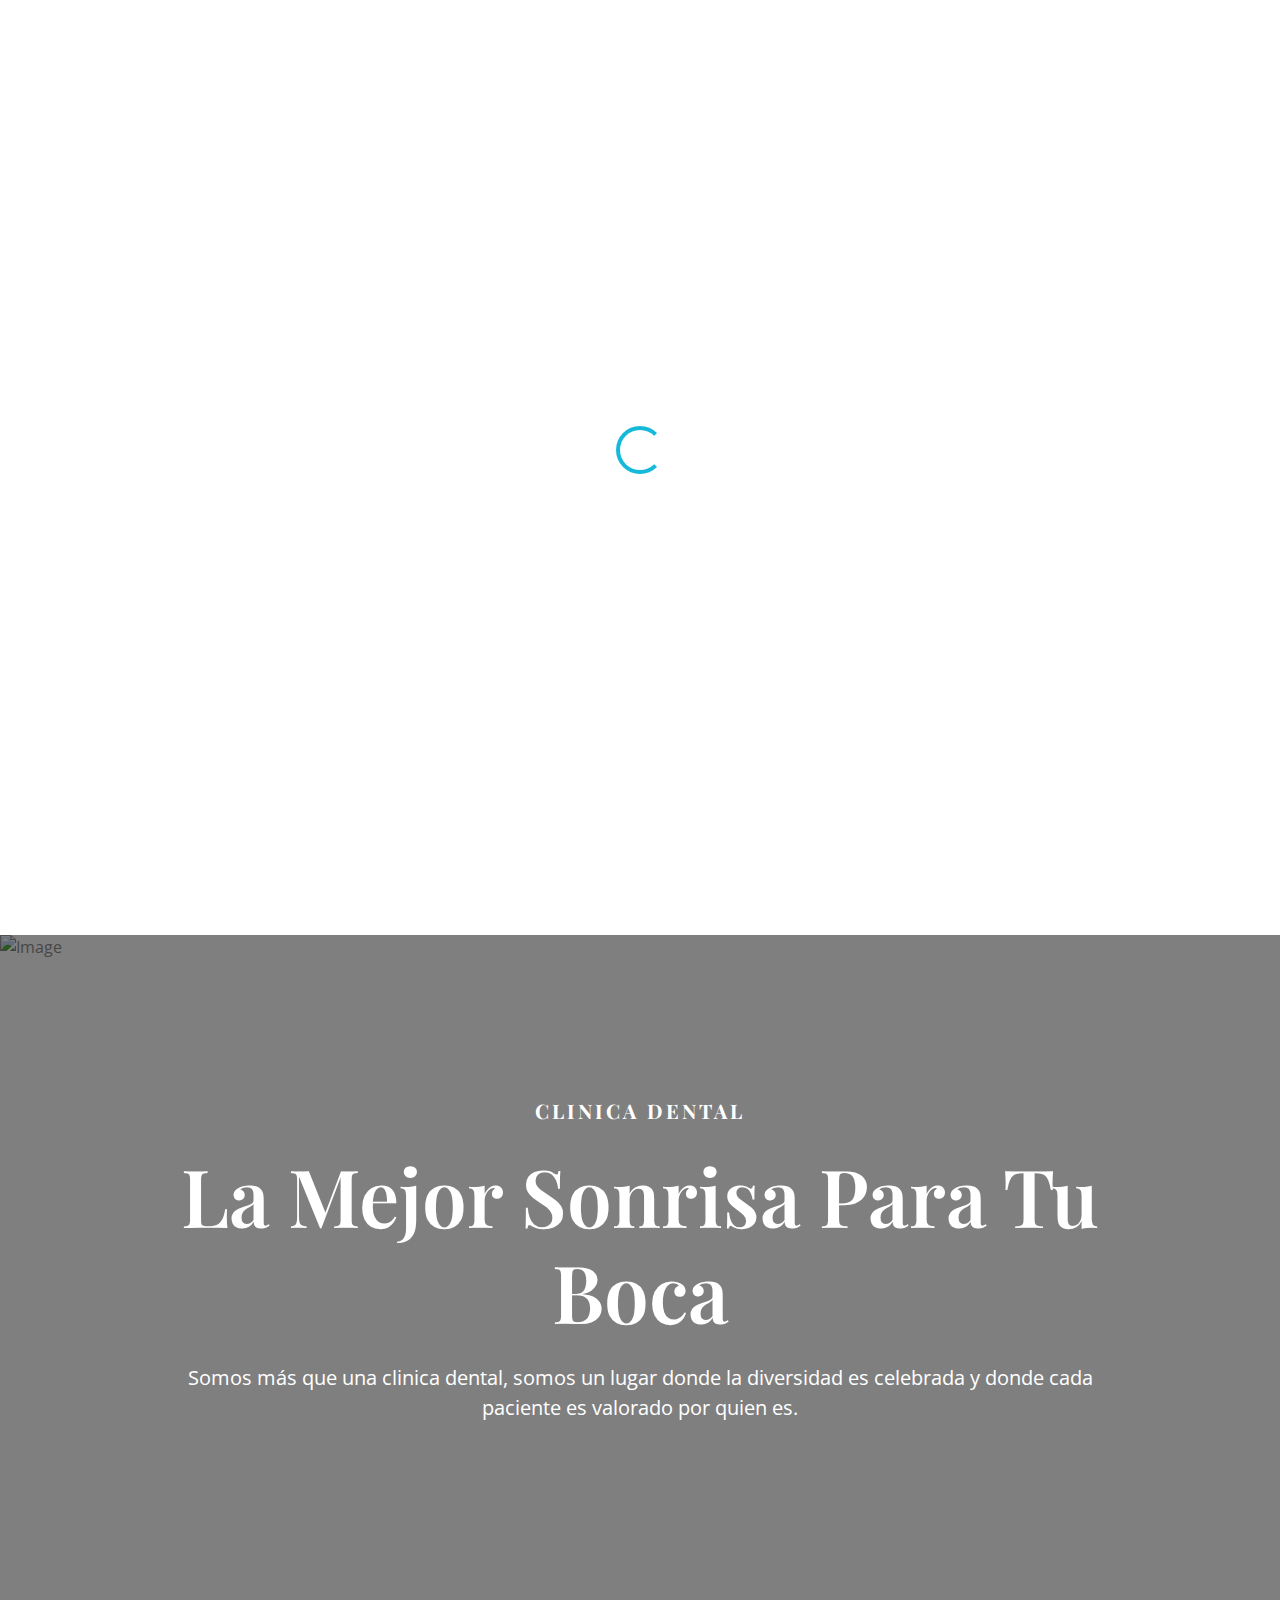
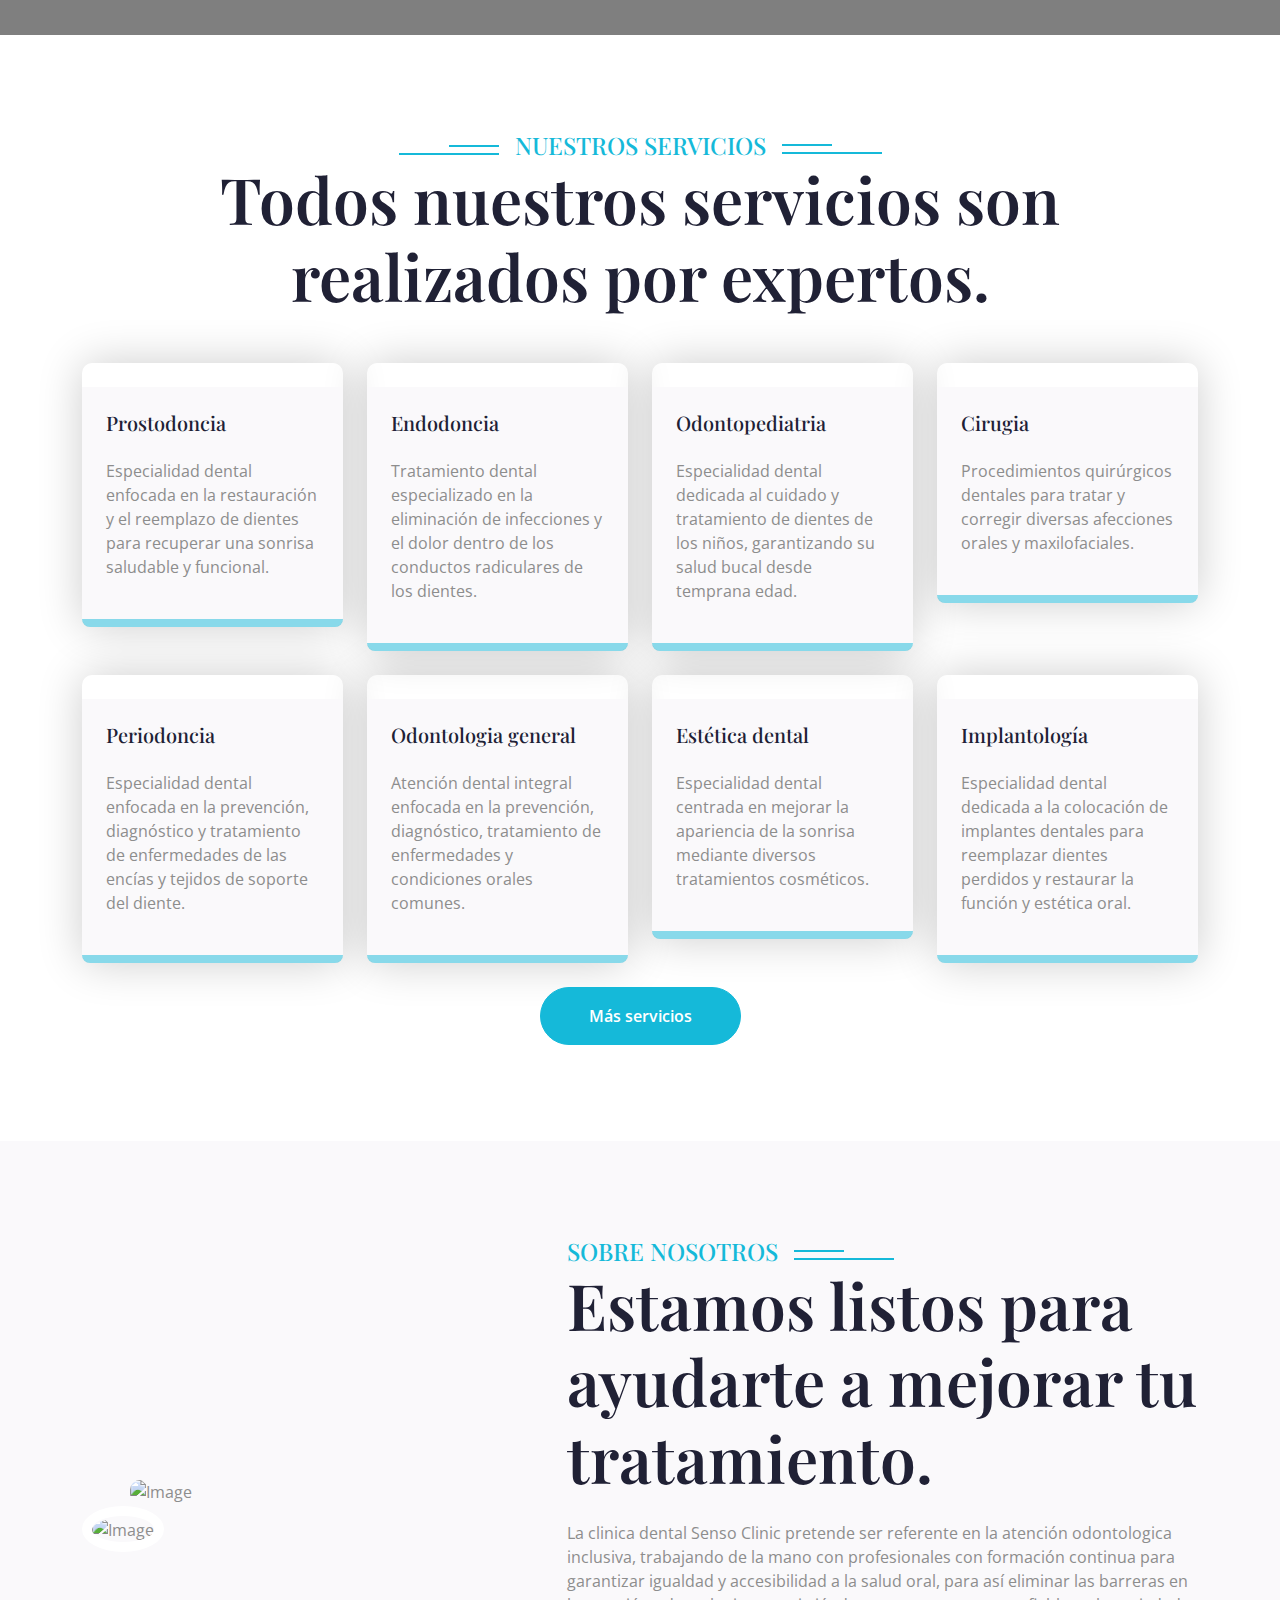
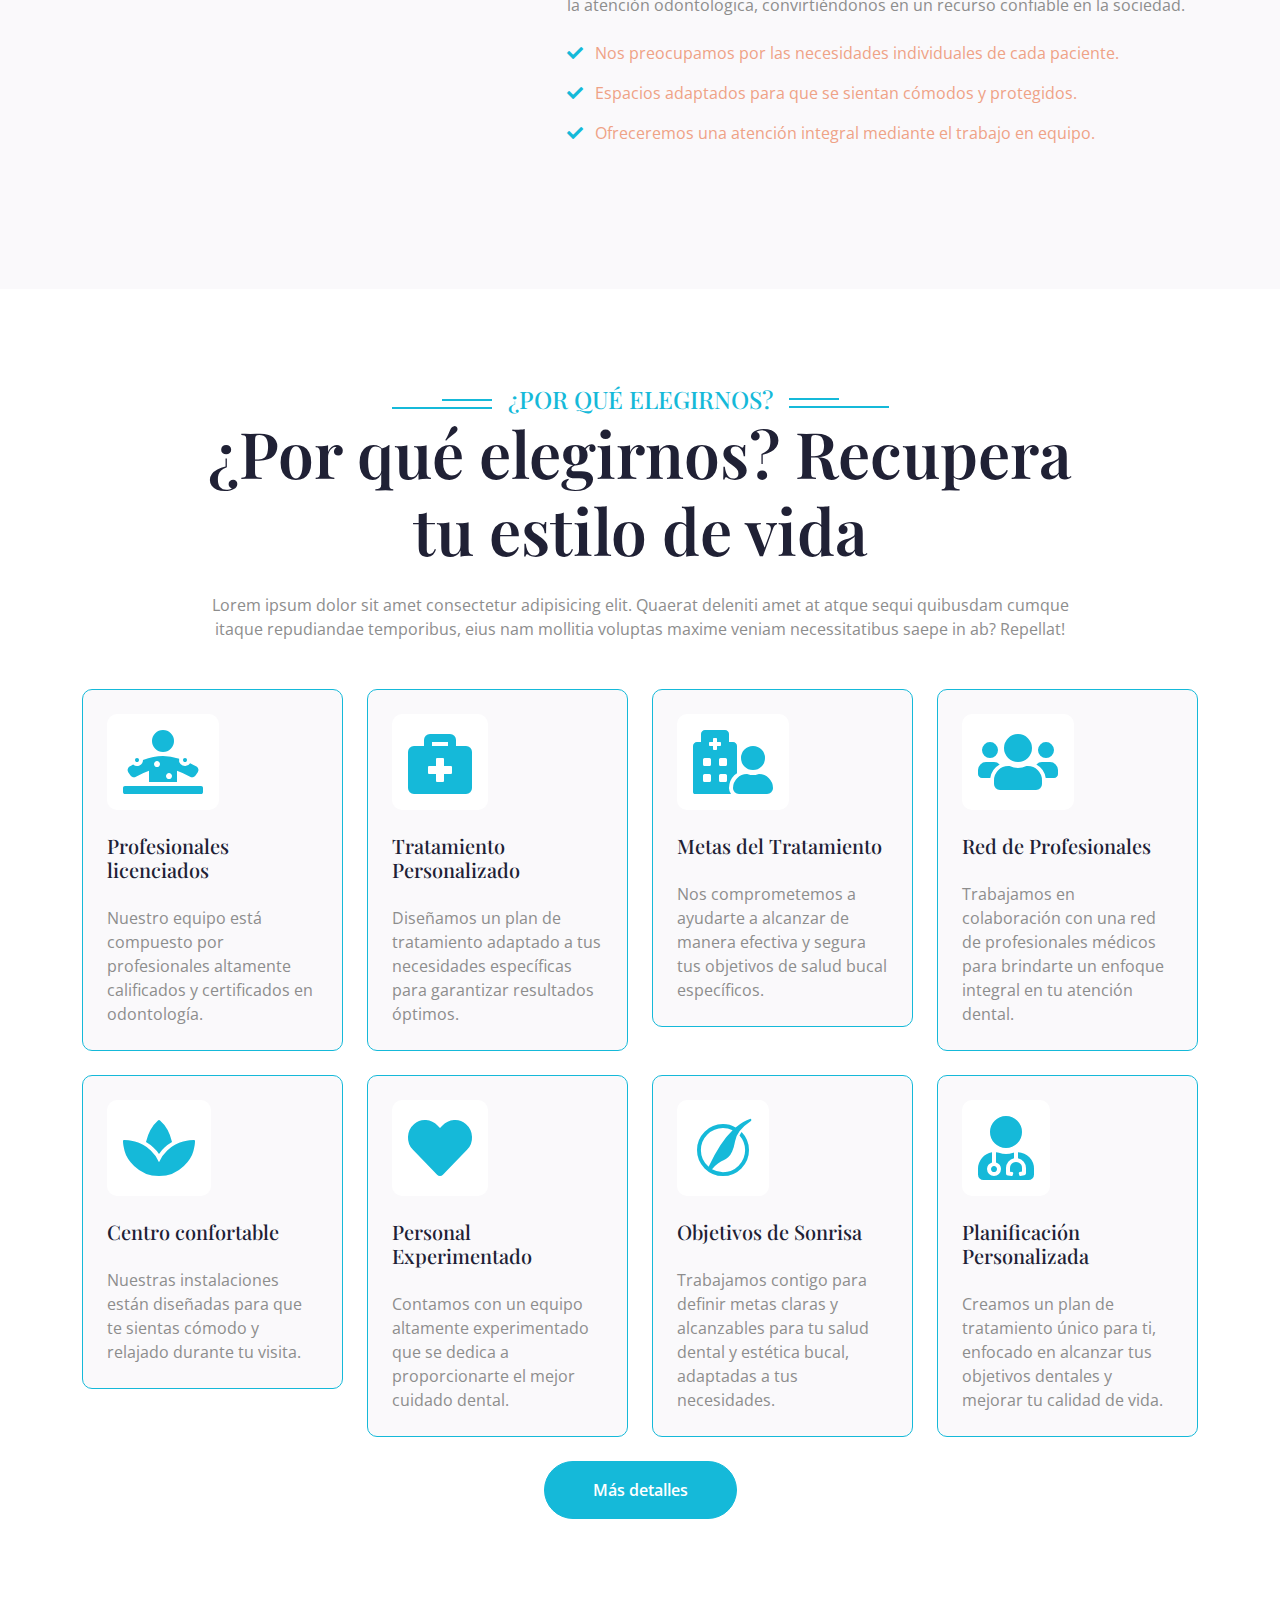
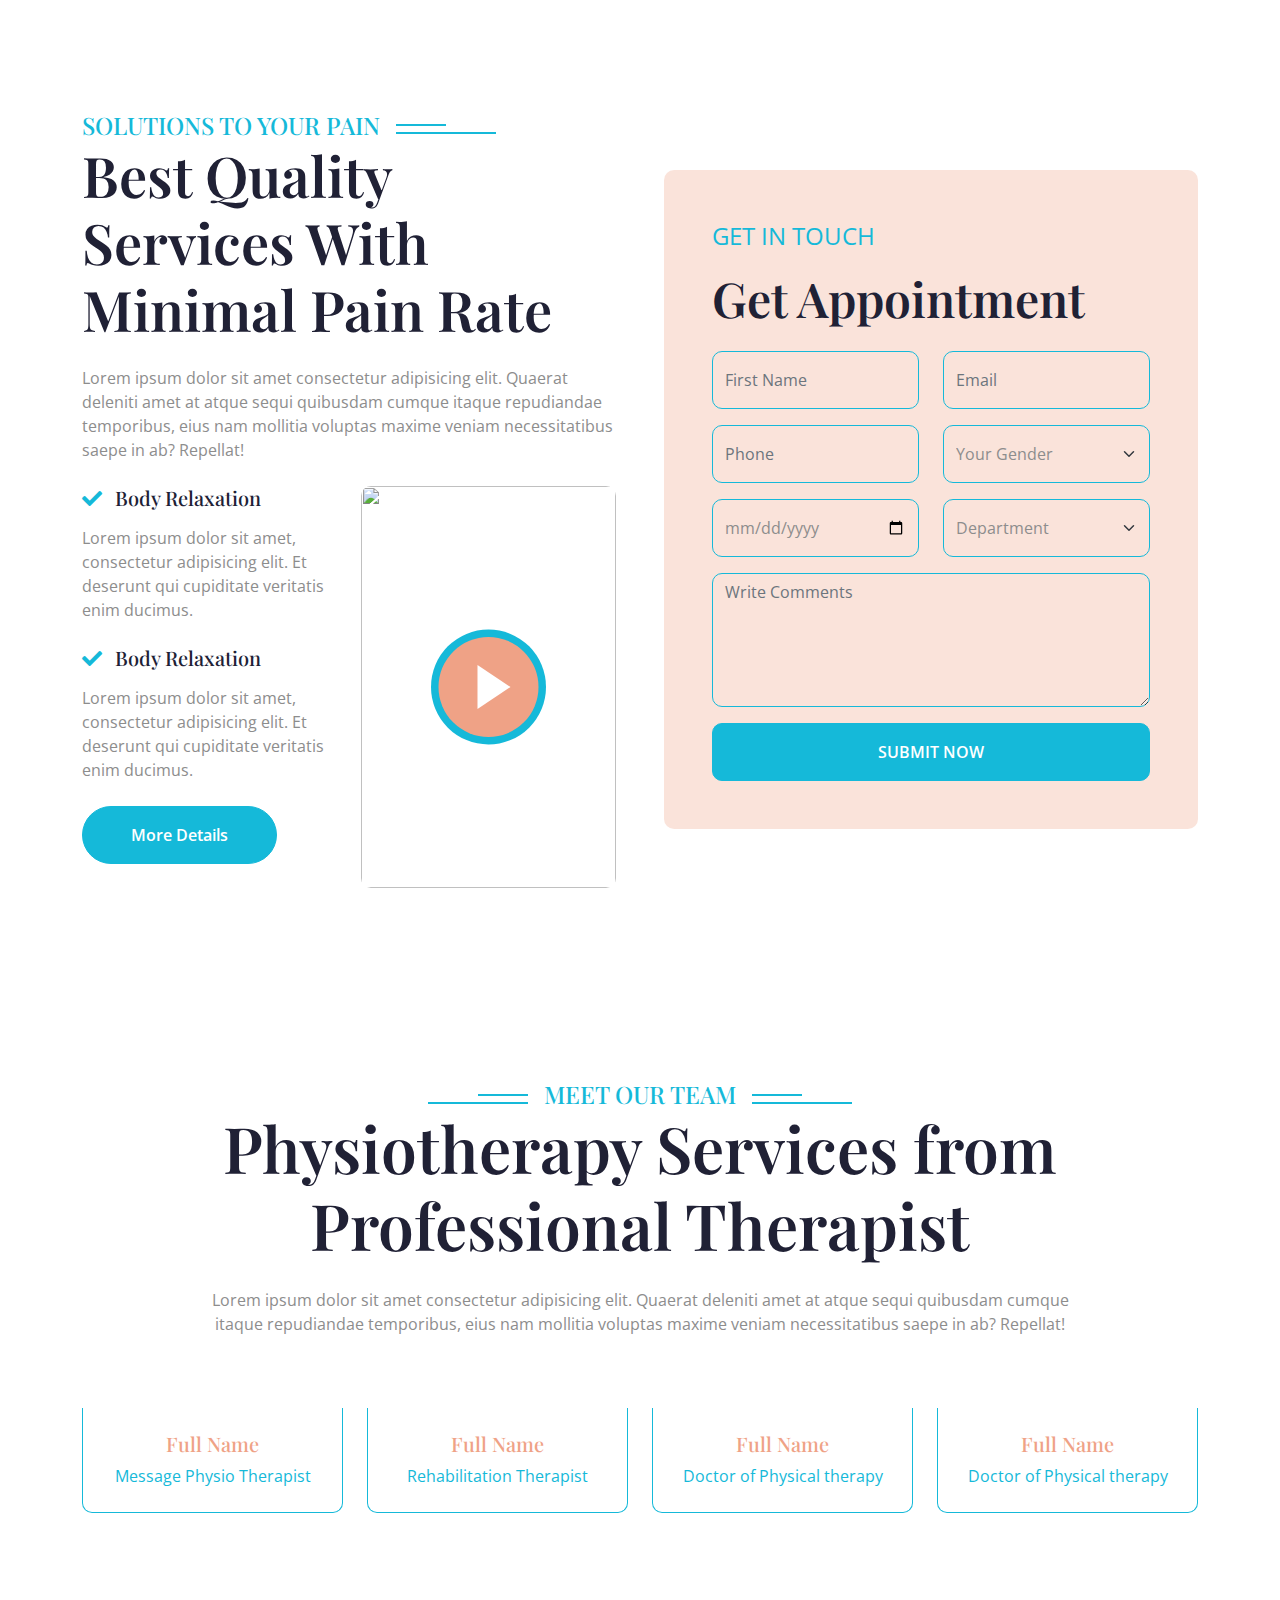
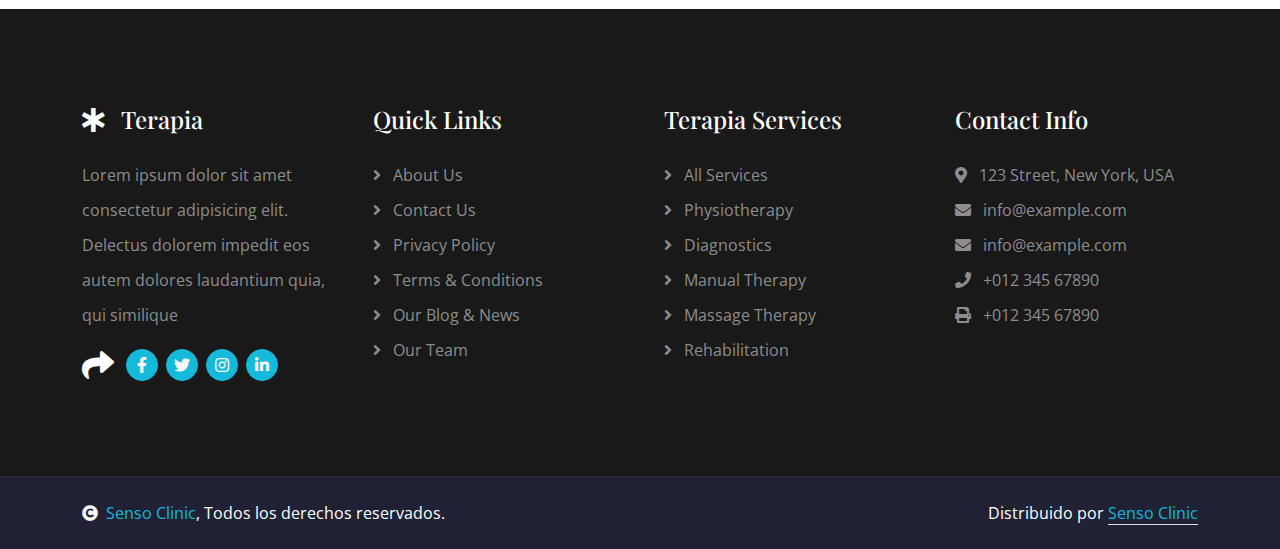
==== index.html @ ffea0dd0 "Add files via upload" ====
<!DOCTYPE html>
<html lang="es">

    <head>
        <meta charset="utf-8">
        <title>Senso Clinic</title>
        <meta content="width=device-width, initial-scale=1.0" name="viewport">
        <meta content="" name="keywords">
        <meta content="" name="description">
        <link rel="icon" href="favicon.ico" type="image/x-icon">

        <!-- Google Web Fonts -->
        <link rel="preconnect" href="https://fonts.googleapis.com">
        <link rel="preconnect" href="https://fonts.gstatic.com" crossorigin>
        <link href="https://fonts.googleapis.com/css2?family=Open+Sans:wght@400;500;600&family=Playfair+Display:wght@400;500;600&display=swap" rel="stylesheet"> 

        <!-- Icon Font Stylesheet -->
        <link rel="stylesheet" href="https://use.fontawesome.com/releases/v5.15.4/css/all.css"/>
        <link href="https://cdn.jsdelivr.net/npm/bootstrap-icons@1.4.1/font/bootstrap-icons.css" rel="stylesheet">

        <!-- Libraries Stylesheet -->
        <link href="lib/animate/animate.min.css" rel="stylesheet">
        <link href="lib/owlcarousel/assets/owl.carousel.min.css" rel="stylesheet">


        <!-- Customized Bootstrap Stylesheet -->
        <link href="css/bootstrap.min.css" rel="stylesheet">

        <!-- Template Stylesheet -->
        <link href="css/style.css" rel="stylesheet">
    </head>

    <body>

        <!-- Spinner Start -->
        <div id="spinner" class="show bg-white position-fixed translate-middle w-100 vh-100 top-50 start-50 d-flex align-items-center justify-content-center">
            <div class="spinner-border text-primary" style="width: 3rem; height: 3rem;" role="status">
                <span class="sr-only">Loading...</span>
            </div>
        </div>
        <!-- Spinner End -->


        <!-- Topbar Start -->
        <div class="container-fluid bg-dark px-5 d-none d-lg-block">
            <div class="row gx-0 align-items-center" style="height: 45px;">
                <div class="col-lg-8 text-center text-lg-start mb-lg-0">
                    <div class="d-flex flex-wrap">
                        <a href="https://maps.app.goo.gl/9MFZUwDy82KkMsB76" class="text-light me-4"><i class="fas fa-map-marker-alt text-primary me-2"></i>C/ Santiago lope, 13</a>
                        <a href="#" class="text-light me-4"><i class="fas fa-phone text-primary me-2"></i>+34 685 25 69 49</a>
                        <a href="#" class="text-light me-4"><i class="fas fa-phone-alt text-primary me-2"></i>+96 964 65 15 03</a>
                        <a href="#" class="text-light me-0"><i class="fas fa-envelope text-primary me-2"></i>sensoclinic@gmail.com</a>
                    </div>
                </div>
                <div class="col-lg-4 text-center text-lg-end">
                    <div class="d-flex align-items-center justify-content-end">
                        <a href="#" class="btn btn-light btn-square border rounded-circle nav-fill me-3"><i class="fab fa-facebook-f"></i></a>
                        <a href="#" class="btn btn-light btn-square border rounded-circle nav-fill me-3"><i class="fab fa-instagram"></i></a>
                        <a href="#" class="btn btn-light btn-square border rounded-circle nav-fill me-0"><i class="fab fa-linkedin-in"></i></a>
                    </div>
                </div>
            </div>
        </div>
        <!-- Topbar End -->


        <!-- Navbar & Hero Start -->
        <div class="container-fluid position-relative p-0">
            <nav class="navbar navbar-expand-lg navbar-light bg-white px-4 px-lg-5 py-3 py-lg-0">
                <a href="index.html" class="navbar-brand p-0">
                    <h1 class="text-primary m-0"><img src="img/logoSenso.png" alt="Logo" width="120"> Senso clinic</h1>
                    
                </a>
                <button class="navbar-toggler" type="button" data-bs-toggle="collapse" data-bs-target="#navbarCollapse">
                    <span class="fa fa-bars"></span>
                </button>
                <div class="collapse navbar-collapse" id="navbarCollapse">
                    <div class="navbar-nav ms-auto py-0">
                        <a href="index.html" class="nav-item nav-link active">Inicio</a>                        
                        <a href="service.html" class="nav-item nav-link">Servicios</a>
                        <a href="about.html" class="nav-item nav-link">Sobre nosotros</a>
                        <a href="contact.html" class="nav-item nav-link">Contacto</a>
                    </div>
                </div>
            </nav>


            <!-- Carousel Start -->
            <div class="header-carousel owl-carousel">
                <div class="header-carousel-item">
                    <img src="img/carousel-1.jpg" class="img-fluid w-100" alt="Image">
                    <div class="carousel-caption">
                        <div class="carousel-caption-content p-3">
                            <h5 class="text-white text-uppercase fw-bold mb-4" style="letter-spacing: 3px;">Clinica dental</h5>
                            <h1 class="display-1 text-capitalize text-white mb-4">La mejor sonrisa para tu boca</h1>
                            <p class="mb-5 fs-5">Somos más que una clinica dental, somos un lugar donde la diversidad es celebrada y donde cada paciente es valorado por quien es.
                            </p>
                            
                        </div>
                    </div>
                </div>
                <div class="header-carousel-item">
                    <img src="img/carousel-2.jpg" class="img-fluid w-100" alt="Image">
                    <div class="carousel-caption">
                        <div class="carousel-caption-content p-3">
                            <h5 class="text-white text-uppercase fw-bold mb-4" style="letter-spacing: 3px;">Clinica dental</h5>
                            <h1 class="display-1 text-capitalize text-white mb-4">La mejor sonrisa para tu boca</h1>
                            <p class="mb-5 fs-5 animated slideInDown">Somos más que una clinica dental, somos un lugar donde la diversidad es celebrada y donde cada paciente es valorado por quien es.
                            </p>
                            
                        </div>
                    </div>
                </div>
            </div>
            <!-- Carousel End -->
        </div>
        <!-- Navbar & Hero End -->


        <!-- Services Start -->
        <div class="container-fluid service py-5">
            <div class="container py-5">
                <div class="section-title mb-5 wow fadeInUp" data-wow-delay="0.2s">
                    <div class="sub-style">
                        <h4 class="sub-title px-3 mb-0">Nuestros servicios</h4>
                    </div>
                    <h1 class="display-3 mb-4">Todos nuestros servicios son realizados por expertos.</h1>
                    <p class="mb-0"></p>
                </div>
                <div class="row g-4 justify-content-center">
                    <div class="col-md-6 col-lg-4 col-xl-3 wow fadeInUp" data-wow-delay="0.1s">
                        <div class="service-item rounded">
                           <div class="service-img rounded-top">
                                <img src="img/service-1.jpg" class="img-fluid rounded-top w-100" alt="">
                           </div>
                            <div class="service-content rounded-bottom bg-light p-4">
                                <div class="service-content-inner">
                                    <h5 class="mb-4">Prostodoncia</h5>
                                    <p class="mb-4">Especialidad dental enfocada en la restauración y el reemplazo de dientes para recuperar una sonrisa saludable y funcional.</p>
                                    
                                </div>
                            </div>
                        </div>
                    </div>
                    <div class="col-md-6 col-lg-4 col-xl-3 wow fadeInUp" data-wow-delay="0.3s">
                        <div class="service-item rounded">
                           <div class="service-img rounded-top">
                                <img src="img/service-2.jpg" class="img-fluid rounded-top w-100" alt="">
                           </div>
                            <div class="service-content rounded-bottom bg-light p-4">
                                <div class="service-content-inner">
                                    <h5 class="mb-4">Endodoncia</h5>
                                    <p class="mb-4">Tratamiento dental especializado en la eliminación de infecciones y el dolor dentro de los conductos radiculares de los dientes.</p>
                                    
                                </div>
                            </div>
                        </div>
                    </div>
                    <div class="col-md-6 col-lg-4 col-xl-3 wow fadeInUp" data-wow-delay="0.5s">
                        <div class="service-item rounded">
                           <div class="service-img rounded-top">
                                <img src="img/service-3.jpg" class="img-fluid rounded-top w-100" alt="">
                           </div>
                            <div class="service-content rounded-bottom bg-light p-4">
                                <div class="service-content-inner">
                                    <h5 class="mb-4">Odontopediatria</h5>
                                    <p class="mb-4">Especialidad dental dedicada al cuidado y tratamiento de dientes de los niños, garantizando su salud bucal desde temprana edad.</p>
                                    
                                </div>
                            </div>
                        </div>
                    </div>
                    <div class="col-md-6 col-lg-4 col-xl-3 wow fadeInUp" data-wow-delay="0.7s">
                        <div class="service-item rounded">
                           <div class="service-img rounded-top">
                                <img src="img/service-4.jpg" class="img-fluid rounded-top w-100" alt="">
                           </div>
                            <div class="service-content rounded-bottom bg-light p-4">
                                <div class="service-content-inner">
                                    <h5 class="mb-4">Cirugia</h5>
                                    <p class="mb-4">Procedimientos quirúrgicos dentales para tratar y corregir diversas afecciones orales y maxilofaciales.</p>
                                    
                                </div>
                            </div>
                        </div>
                    </div>
                    <div class="col-md-6 col-lg-4 col-xl-3 wow fadeInUp" data-wow-delay="0.1s">
                        <div class="service-item rounded">
                           <div class="service-img rounded-top">
                                <img src="img/service-5.jpg" class="img-fluid rounded-top w-100" alt="">
                           </div>
                            <div class="service-content rounded-bottom bg-light p-4">
                                <div class="service-content-inner">
                                    <h5 class="mb-4">Periodoncia</h5>
                                    <p class="mb-4">Especialidad dental enfocada en la prevención, diagnóstico y tratamiento de enfermedades de las encías y tejidos de soporte del diente.</p>
                                    
                                </div>
                            </div>
                        </div>
                    </div>
                    <div class="col-md-6 col-lg-4 col-xl-3 wow fadeInUp" data-wow-delay="0.3s">
                        <div class="service-item rounded">
                           <div class="service-img rounded-top">
                                <img src="img/service-6.jpg" class="img-fluid rounded-top w-100" alt="">
                           </div>
                            <div class="service-content rounded-bottom bg-light p-4">
                                <div class="service-content-inner">
                                    <h5 class="mb-4">Odontologia general</h5>
                                    <p class="mb-4">Atención dental integral enfocada en la prevención, diagnóstico, tratamiento de enfermedades y condiciones orales comunes.</p>
                                </div>
                            </div>
                        </div>
                    </div>
                    <div class="col-md-6 col-lg-4 col-xl-3 wow fadeInUp" data-wow-delay="0.5s">
                        <div class="service-item rounded">
                           <div class="service-img rounded-top">
                                <img src="img/service-7.jpg" class="img-fluid rounded-top w-100" alt="">
                           </div>
                            <div class="service-content rounded-bottom bg-light p-4">
                                <div class="service-content-inner">
                                    <h5 class="mb-4">Estética dental</h5>
                                    <p class="mb-4">Especialidad dental centrada en mejorar la apariencia de la sonrisa mediante diversos tratamientos cosméticos.</p>
                                    
                                </div>
                            </div>
                        </div>
                    </div>
                    <div class="col-md-6 col-lg-4 col-xl-3 wow fadeInUp" data-wow-delay="0.7s">
                        <div class="service-item rounded">
                           <div class="service-img rounded-top">
                                <img src="img/service-8.jpg" class="img-fluid rounded-top w-100" alt="">
                           </div>
                            <div class="service-content rounded-bottom bg-light p-4">
                                <div class="service-content-inner">
                                    <h5 class="mb-4">Implantología</h5>
                                    <p class="mb-4">Especialidad dental dedicada a la colocación de implantes dentales para reemplazar dientes perdidos y restaurar la función y estética oral.</p>
                                    
                                </div>
                            </div>
                        </div>
                    </div>
                    <div class="col-12 text-center wow fadeInUp" data-wow-delay="0.2s">
                        <a class="btn btn-primary rounded-pill text-white py-3 px-5" href="service.html">Más servicios</a>
                    </div>
                </div>
            </div>
        </div>
        <!-- Services End -->


        <!-- About Start -->
        <div class="container-fluid about bg-light py-5">
            <div class="container py-5">
                <div class="row g-5 align-items-center">
                    <div class="col-lg-5 wow fadeInLeft" data-wow-delay="0.2s">
                        <div class="about-img pb-5 ps-5">
                            <img src="img/about-1.jpg" class="img-fluid rounded w-100" style="object-fit: cover;" alt="Image">
                            <div class="about-img-inner">
                                <img src="img/about-2.jpg" class="img-fluid rounded-circle w-100 h-100" alt="Image">
                            </div>
                            <div class="about-experience"></div>
                        </div>
                    </div>
                    <div class="col-lg-7 wow fadeInRight" data-wow-delay="0.4s">
                        <div class="section-title text-start mb-5">
                            <h4 class="sub-title pe-3 mb-0">Sobre nosotros</h4>
                            <h1 class="display-3 mb-4">Estamos listos para ayudarte a mejorar tu tratamiento.</h1>
                            <p class="mb-4">La clinica dental Senso Clinic pretende ser referente en la atención odontologica inclusiva, trabajando de la mano con profesionales con formación continua para garantizar igualdad y accesibilidad a la salud oral, para así eliminar las barreras en la atención odontologica, convirtiéndonos en un recurso confiable en la sociedad. </p>
                            <div class="mb-4">
                                <p class="text-secondary"><i class="fa fa-check text-primary me-2"></i> Nos preocupamos por las necesidades individuales de cada paciente.</p>
                                <p class="text-secondary"><i class="fa fa-check text-primary me-2"></i> Espacios adaptados para que se sientan cómodos y protegidos.</p>
                                <p class="text-secondary"><i class="fa fa-check text-primary me-2"></i> Ofreceremos una atención integral mediante el trabajo en equipo.</p>
                            </div>
<!--                             <a href="#" class="btn btn-primary rounded-pill text-white py-3 px-5">Discover More</a> -->
                        </div>
                    </div>
                </div>
            </div>
        </div>
        <!-- About End -->

        <!-- Feature Start -->
        <div class="container-fluid feature py-5">
            <div class="container py-5">
                <div class="section-title mb-5 wow fadeInUp" data-wow-delay="0.1s">
                    <div class="sub-style">
                        <h4 class="sub-title px-3 mb-0">¿Por qué elegirnos?</h4>
                    </div>
                    <h1 class="display-3 mb-4">¿Por qué elegirnos? Recupera tu estilo de vida</h1>
                    <p class="mb-0">Lorem ipsum dolor sit amet consectetur adipisicing elit. Quaerat deleniti amet at atque sequi quibusdam cumque itaque repudiandae temporibus, eius nam mollitia voluptas maxime veniam necessitatibus saepe in ab? Repellat!</p>
                </div>
                <div class="row g-4 justify-content-center">
                    <div class="col-md-6 col-lg-4 col-xl-3 wow fadeInUp" data-wow-delay="0.1s">
                        <div class="row-cols-1 feature-item p-4">
                            <div class="col-12">
                                <div class="feature-icon mb-4">
                                    <div class="p-3 d-inline-flex bg-white rounded">
                                        <i class="fas fa-diagnoses fa-4x text-primary"></i>
                                    </div>
                                </div>
                                <div class="feature-content d-flex flex-column">
                                    <h5 class="mb-4">Profesionales licenciados</h5>
                                    <p class="mb-0">Nuestro equipo está compuesto por profesionales altamente calificados y certificados en odontología.</p>
                                </div>
                            </div>
                        </div>
                    </div>
                    <div class="col-md-6 col-lg-4 col-xl-3 wow fadeInUp" data-wow-delay="0.3s">
                        <div class="row-cols-1 feature-item p-4">
                            <div class="col-12">
                                <div class="feature-icon mb-4">
                                    <div class="p-3 d-inline-flex bg-white rounded">
                                        <i class="fas fa-briefcase-medical fa-4x text-primary"></i>
                                    </div>
                                </div>
                                <div class="feature-content d-flex flex-column">
                                    <h5 class="mb-4">Tratamiento Personalizado</h5>
                                    <p class="mb-0">Diseñamos un plan de tratamiento adaptado a tus necesidades específicas para garantizar resultados óptimos.</p>
                                </div>
                            </div>
                        </div>
                    </div>
                    <div class="col-md-6 col-lg-4 col-xl-3 wow fadeInUp" data-wow-delay="0.5s">
                        <div class="row-cols-1 feature-item p-4">
                            <div class="col-12">
                                <div class="feature-icon mb-4">
                                    <div class="p-3 d-inline-flex bg-white rounded">
                                        <i class="fas fa-hospital-user fa-4x text-primary"></i>
                                    </div>
                                </div>
                                <div class="feature-content d-flex flex-column">
                                    <h5 class="mb-4">Metas del Tratamiento</h5>
                                    <p class="mb-0">Nos comprometemos a ayudarte a alcanzar de manera efectiva y segura tus objetivos de salud bucal específicos.</p>
                                </div>
                            </div>
                        </div>
                    </div>
                    <div class="col-md-6 col-lg-4 col-xl-3 wow fadeInUp" data-wow-delay="0.7s">
                        <div class="row-cols-1 feature-item p-4">
                            <div class="col-12">
                                <div class="feature-icon mb-4">
                                    <div class="p-3 d-inline-flex bg-white rounded">
                                        <i class="fas fa-users fa-4x text-primary"></i>
                                    </div>
                                </div>
                                <div class="feature-content d-flex flex-column">
                                    <h5 class="mb-4">Red de Profesionales</h5>
                                    <p class="mb-0">Trabajamos en colaboración con una red de profesionales médicos para brindarte un enfoque integral en tu atención dental.</p>
                                </div>
                            </div>
                        </div>
                    </div>
                    <div class="col-md-6 col-lg-4 col-xl-3 wow fadeInUp" data-wow-delay="0.1s">
                        <div class="row-cols-1 feature-item p-4">
                            <div class="col-12">
                                <div class="feature-icon mb-4">
                                    <div class="p-3 d-inline-flex bg-white rounded">
                                        <i class="fas fa-spa fa-4x text-primary"></i>
                                    </div>
                                </div>
                                <div class="feature-content d-flex flex-column">
                                    <h5 class="mb-4">Centro confortable</h5>
                                    <p class="mb-0">Nuestras instalaciones están diseñadas para que te sientas cómodo y relajado durante tu visita.</p>
                                </div>
                            </div>
                        </div>
                    </div>
                    <div class="col-md-6 col-lg-4 col-xl-3 wow fadeInUp" data-wow-delay="0.3s">
                        <div class="row-cols-1 feature-item p-4">
                            <div class="col-12">
                                <div class="feature-icon mb-4">
                                    <div class="p-3 d-inline-flex bg-white rounded">
                                        <i class="fas fa-heart fa-4x text-primary"></i>
                                    </div>
                                </div>
                                <div class="feature-content d-flex flex-column">
                                    <h5 class="mb-4">Personal Experimentado</h5>
                                    <p class="mb-0">Contamos con un equipo altamente experimentado que se dedica a proporcionarte el mejor cuidado dental.</p>
                                </div>
                            </div>
                        </div>
                    </div>
                    <div class="col-md-6 col-lg-4 col-xl-3 wow fadeInUp" data-wow-delay="0.5s">
                        <div class="row-cols-1 feature-item p-4">
                            <div class="col-12">
                                <div class="feature-icon mb-4">
                                    <div class="p-3 d-inline-flex bg-white rounded">
                                        <i class="fab fa-pied-piper fa-4x text-primary"></i>
                                    </div>
                                </div>
                                <div class="feature-content d-flex flex-column">
                                    <h5 class="mb-4">Objetivos de Sonrisa</h5>
                                    <p class="mb-0">Trabajamos contigo para definir metas claras y alcanzables para tu salud dental y estética bucal, adaptadas a tus necesidades.</p>
                                </div>
                            </div>
                        </div>
                    </div>
                    <div class="col-md-6 col-lg-4 col-xl-3 wow fadeInUp" data-wow-delay="0.7s">
                        <div class="row-cols-1 feature-item p-4">
                            <div class="col-12">
                                <div class="feature-icon mb-4">
                                    <div class="p-3 d-inline-flex bg-white rounded">
                                        <i class="fas fa-user-md fa-4x text-primary"></i>
                                    </div>
                                </div>
                                <div class="feature-content d-flex flex-column">
                                    <h5 class="mb-4">Planificación Personalizada</h5>
                                    <p class="mb-0">Creamos un plan de tratamiento único para ti, enfocado en alcanzar tus objetivos dentales y mejorar tu calidad de vida.</p>
                                </div>
                            </div>
                        </div>
                    </div>
                    <div class="col-12 text-center wow fadeInUp" data-wow-delay="0.2s">
                        <a href="about.html" class="btn btn-primary rounded-pill text-white py-3 px-5">Más detalles</a>
                    </div>
                </div>
            </div>
        </div>
        <!-- Feature End -->


        <!-- Book Appointment Start -->
        <div class="container-fluid appointment py-5">
            <div class="container py-5">
                <div class="row g-5 align-items-center">
                    <div class="col-lg-6 wow fadeInLeft" data-wow-delay="0.2">
                        <div class="section-title text-start">
                            <h4 class="sub-title pe-3 mb-0">Solutions To Your Pain</h4>
                            <h1 class="display-4 mb-4">Best Quality Services With Minimal Pain Rate</h1>
                            <p class="mb-4">Lorem ipsum dolor sit amet consectetur adipisicing elit. Quaerat deleniti amet at atque sequi quibusdam cumque itaque repudiandae temporibus, eius nam mollitia voluptas maxime veniam necessitatibus saepe in ab? Repellat!</p>
                            <div class="row g-4">
                                <div class="col-sm-6">
                                    <div class="d-flex flex-column h-100">
                                        <div class="mb-4">
                                            <h5 class="mb-3"><i class="fa fa-check text-primary me-2"></i> Body Relaxation</h5>
                                            <p class="mb-0">Lorem ipsum dolor sit amet, consectetur adipisicing elit. Et deserunt qui cupiditate veritatis enim ducimus.</p>
                                        </div>
                                        <div class="mb-4">
                                            <h5 class="mb-3"><i class="fa fa-check text-primary me-2"></i> Body Relaxation</h5>
                                            <p class="mb-0">Lorem ipsum dolor sit amet, consectetur adipisicing elit. Et deserunt qui cupiditate veritatis enim ducimus.</p>
                                        </div>
                                        <div class="text-start mb-4">
                                            <a href="#" class="btn btn-primary rounded-pill text-white py-3 px-5">More Details</a>
                                        </div>
                                    </div>
                                </div>
                                <div class="col-sm-6">
                                    <div class="video h-100">
                                        <img src="img/video-img.jpg" class="img-fluid rounded w-100 h-100" style="object-fit: cover;" alt="">
                                        <button type="button" class="btn btn-play" data-bs-toggle="modal" data-src="https://www.youtube.com/embed/DWRcNpR6Kdc" data-bs-target="#videoModal">
                                            <span></span>
                                        </button>
                                    </div>
                                </div>
                            </div>
                        </div>
                    </div>
                    <div class="col-lg-6 wow fadeInRight" data-wow-delay="0.4s">
                        <div class="appointment-form rounded p-5">
                            <p class="fs-4 text-uppercase text-primary">Get In Touch</p>
                            <h1 class="display-5 mb-4">Get Appointment</h1>
                            <form>
                                <div class="row gy-3 gx-4">
                                    <div class="col-xl-6">
                                        <input type="text" class="form-control py-3 border-primary bg-transparent text-white" placeholder="First Name">
                                    </div>
                                    <div class="col-xl-6">
                                        <input type="email" class="form-control py-3 border-primary bg-transparent text-white" placeholder="Email">
                                    </div>
                                    <div class="col-xl-6">
                                        <input type="phone" class="form-control py-3 border-primary bg-transparent" placeholder="Phone">
                                    </div>
                                    <div class="col-xl-6">
                                        <select class="form-select py-3 border-primary bg-transparent" aria-label="Default select example">
                                            <option selected>Your Gender</option>
                                            <option value="1">Male</option>
                                            <option value="2">FeMale</option>
                                            <option value="3">Others</option>
                                        </select>
                                    </div>
                                    <div class="col-xl-6">
                                        <input type="date" class="form-control py-3 border-primary bg-transparent">
                                    </div>
                                    <div class="col-xl-6">
                                        <select class="form-select py-3 border-primary bg-transparent" aria-label="Default select example">
                                            <option selected>Department</option>
                                            <option value="1">Physiotherapy</option>
                                            <option value="2">Physical Helth</option>
                                            <option value="2">Treatments</option>
                                        </select>
                                    </div>
                                    <div class="col-12">
                                        <textarea class="form-control border-primary bg-transparent text-white" name="text" id="area-text" cols="30" rows="5" placeholder="Write Comments"></textarea>
                                    </div>
                                    <div class="col-12">
                                        <button type="button" class="btn btn-primary text-white w-100 py-3 px-5">SUBMIT NOW</button>
                                    </div>
                                </div>
                            </form>
                        </div>
                    </div>
                </div>
            </div>
        </div>
        <!-- Modal Video -->
        <div class="modal fade" id="videoModal" tabindex="-1" aria-labelledby="exampleModalLabel" aria-hidden="true">
            <div class="modal-dialog">
                <div class="modal-content rounded-0">
                    <div class="modal-header">
                        <h5 class="modal-title" id="exampleModalLabel">Youtube Video</h5>
                        <button type="button" class="btn-close" data-bs-dismiss="modal" aria-label="Close"></button>
                    </div>
                    <div class="modal-body">
                        <!-- 16:9 aspect ratio -->
                        <div class="ratio ratio-16x9">
                            <iframe class="embed-responsive-item" src="" id="video" allowfullscreen allowscriptaccess="always"
                                allow="autoplay"></iframe>
                        </div>
                    </div>
                </div>
            </div>
        </div>
        <!-- Book Appointment End -->


        <!-- Team Start -->
        <div class="container-fluid team py-5">
            <div class="container py-5">
                <div class="section-title mb-5 wow fadeInUp" data-wow-delay="0.1s">
                    <div class="sub-style">
                        <h4 class="sub-title px-3 mb-0">Meet our team</h4>
                    </div>
                    <h1 class="display-3 mb-4">Physiotherapy Services from Professional Therapist</h1>
                    <p class="mb-0">Lorem ipsum dolor sit amet consectetur adipisicing elit. Quaerat deleniti amet at atque sequi quibusdam cumque itaque repudiandae temporibus, eius nam mollitia voluptas maxime veniam necessitatibus saepe in ab? Repellat!</p>
                </div>
                <div class="row g-4 justify-content-center">
                    <div class="col-md-6 col-lg-6 col-xl-3 wow fadeInUp" data-wow-delay="0.1s">
                        <div class="team-item rounded">
                            <div class="team-img rounded-top h-100">
                                <img src="img/team-1.jpg" class="img-fluid rounded-top w-100" alt="">
                                <div class="team-icon d-flex justify-content-center">
                                    <a class="btn btn-square btn-primary text-white rounded-circle mx-1" href=""><i class="fab fa-facebook-f"></i></a>
                                    <a class="btn btn-square btn-primary text-white rounded-circle mx-1" href=""><i class="fab fa-twitter"></i></a>
                                    <a class="btn btn-square btn-primary text-white rounded-circle mx-1" href=""><i class="fab fa-instagram"></i></a>
                                    <a class="btn btn-square btn-primary text-white rounded-circle mx-1" href=""><i class="fab fa-linkedin-in"></i></a>
                                </div>
                            </div>
                            <div class="team-content text-center border border-primary border-top-0 rounded-bottom p-4">
                                <h5>Full Name</h5>
                                <p class="mb-0">Message Physio Therapist</p>
                            </div>
                        </div>
                    </div>
                    <div class="col-md-6 col-lg-6 col-xl-3 wow fadeInUp" data-wow-delay="0.3s">
                        <div class="team-item rounded">
                            <div class="team-img rounded-top h-100">
                                <img src="img/team-2.jpg" class="img-fluid rounded-top w-100" alt="">
                                <div class="team-icon d-flex justify-content-center">
                                    <a class="btn btn-square btn-primary text-white rounded-circle mx-1" href=""><i class="fab fa-facebook-f"></i></a>
                                    <a class="btn btn-square btn-primary text-white rounded-circle mx-1" href=""><i class="fab fa-twitter"></i></a>
                                    <a class="btn btn-square btn-primary text-white rounded-circle mx-1" href=""><i class="fab fa-instagram"></i></a>
                                    <a class="btn btn-square btn-primary text-white rounded-circle mx-1" href=""><i class="fab fa-linkedin-in"></i></a>
                                </div>
                            </div>
                            <div class="team-content text-center border border-primary border-top-0 rounded-bottom p-4">
                                <h5>Full Name</h5>
                                <p class="mb-0">Rehabilitation Therapist</p>
                            </div>
                        </div>
                    </div>
                    <div class="col-md-6 col-lg-6 col-xl-3 wow fadeInUp" data-wow-delay="0.5s">
                        <div class="team-item rounded">
                            <div class="team-img rounded-top h-100">
                                <img src="img/team-3.jpg" class="img-fluid rounded-top w-100" alt="">
                                <div class="team-icon d-flex justify-content-center">
                                    <a class="btn btn-square btn-primary text-white rounded-circle mx-1" href=""><i class="fab fa-facebook-f"></i></a>
                                    <a class="btn btn-square btn-primary text-white rounded-circle mx-1" href=""><i class="fab fa-twitter"></i></a>
                                    <a class="btn btn-square btn-primary text-white rounded-circle mx-1" href=""><i class="fab fa-instagram"></i></a>
                                    <a class="btn btn-square btn-primary text-white rounded-circle mx-1" href=""><i class="fab fa-linkedin-in"></i></a>
                                </div>
                            </div>
                            <div class="team-content text-center border border-primary border-top-0 rounded-bottom p-4">
                                <h5>Full Name</h5>
                                <p class="mb-0">Doctor of Physical therapy</p>
                            </div>
                        </div>
                    </div>
                    <div class="col-md-6 col-lg-6 col-xl-3 wow fadeInUp" data-wow-delay="0.7s">
                        <div class="team-item rounded">
                            <div class="team-img rounded-top h-100">
                                <img src="img/team-4.jpg" class="img-fluid rounded-top w-100" alt="">
                                <div class="team-icon d-flex justify-content-center">
                                    <a class="btn btn-square btn-primary text-white rounded-circle mx-1" href=""><i class="fab fa-facebook-f"></i></a>
                                    <a class="btn btn-square btn-primary text-white rounded-circle mx-1" href=""><i class="fab fa-twitter"></i></a>
                                    <a class="btn btn-square btn-primary text-white rounded-circle mx-1" href=""><i class="fab fa-instagram"></i></a>
                                    <a class="btn btn-square btn-primary text-white rounded-circle mx-1" href=""><i class="fab fa-linkedin-in"></i></a>
                                </div>
                            </div>
                            <div class="team-content text-center border border-primary border-top-0 rounded-bottom p-4">
                                <h5>Full Name</h5>
                                <p class="mb-0">Doctor of Physical therapy</p>
                            </div>
                        </div>
                    </div>
                </div>
            </div>
        </div>
        <!-- Team End -->


        <!-- Testimonial Start -->
<!--         <div class="container-fluid testimonial py-5 wow zoomInDown" data-wow-delay="0.1s">
            <div class="container py-5">
                <div class="section-title mb-5">
                    <div class="sub-style">
                        <h4 class="sub-title text-white px-3 mb-0">Testimonial</h4>
                    </div>
                    <h1 class="display-3 mb-4">What Clients are Say</h1>
                </div>
                <div class="testimonial-carousel owl-carousel">
                    <div class="testimonial-item">
                        <div class="testimonial-inner p-5">
                            <div class="testimonial-inner-img mb-4">
                                <img src="img/testimonial-img.jpg" class="img-fluid rounded-circle" alt="">
                            </div>
                            <p class="text-white fs-7">Lorem ipsum dolor, sit amet consectetur adipisicing elit. Asperiores nemo facilis tempora esse explicabo sed! Dignissimos quia ullam pariatur blanditiis sed voluptatum. Totam aut quidem laudantium tempora. Minima, saepe earum!
                            </p>
                            <div class="text-center">
                                <h5 class="mb-2">John Abraham</h5>
                                <p class="mb-2 text-white-50">New York, USA</p>
                                <div class="d-flex justify-content-center">
                                    <i class="fas fa-star text-secondary"></i>
                                    <i class="fas fa-star text-secondary"></i>
                                    <i class="fas fa-star text-secondary"></i>
                                    <i class="fas fa-star text-secondary"></i>
                                    <i class="fas fa-star text-secondary"></i>
                                </div>
                            </div>
                        </div>
                    </div>
                    <div class="testimonial-item">
                        <div class="testimonial-inner p-5">
                            <div class="testimonial-inner-img mb-4">
                                <img src="img/testimonial-img.jpg" class="img-fluid rounded-circle" alt="">
                            </div>
                            <p class="text-white fs-7">Lorem ipsum dolor, sit amet consectetur adipisicing elit. Asperiores nemo facilis tempora esse explicabo sed! Dignissimos quia ullam pariatur blanditiis sed voluptatum. Totam aut quidem laudantium tempora. Minima, saepe earum!
                            </p>
                            <div class="text-center">
                                <h5 class="mb-2">John Abraham</h5>
                                <p class="mb-2 text-white-50">New York, USA</p>
                                <div class="d-flex justify-content-center">
                                    <i class="fas fa-star text-secondary"></i>
                                    <i class="fas fa-star text-secondary"></i>
                                    <i class="fas fa-star text-secondary"></i>
                                    <i class="fas fa-star text-secondary"></i>
                                    <i class="fas fa-star text-secondary"></i>
                                </div>
                            </div>
                        </div>
                    </div>
                    <div class="testimonial-item">
                        <div class="testimonial-inner p-5">
                            <div class="testimonial-inner-img mb-4">
                                <img src="img/testimonial-img.jpg" class="img-fluid rounded-circle" alt="">
                            </div>
                            <p class="text-white fs-7">Lorem ipsum dolor, sit amet consectetur adipisicing elit. Asperiores nemo facilis tempora esse explicabo sed! Dignissimos quia ullam pariatur blanditiis sed voluptatum. Totam aut quidem laudantium tempora. Minima, saepe earum!
                            </p>
                            <div class="text-center">
                                <h5 class="mb-2">John Abraham</h5>
                                <p class="mb-2 text-white-50">New York, USA</p>
                                <div class="d-flex justify-content-center">
                                    <i class="fas fa-star text-secondary"></i>
                                    <i class="fas fa-star text-secondary"></i>
                                    <i class="fas fa-star text-secondary"></i>
                                    <i class="fas fa-star text-secondary"></i>
                                    <i class="fas fa-star text-secondary"></i>
                                </div>
                            </div>
                        </div>
                    </div>
                </div>
            </div>
        </div> -->
        <!-- Testimonial End -->


        <!-- Blog Start -->
<!--         <div class="container-fluid blog py-5">
            <div class="container py-5">
                <div class="section-title mb-5 wow fadeInUp" data-wow-delay="0.1s">
                    <div class="sub-style">
                        <h4 class="sub-title px-3 mb-0">Our Blog</h4>
                    </div>
                    <h1 class="display-3 mb-4">Excellent Facility and High Quality Therapy</h1>
                    <p class="mb-0">Lorem ipsum dolor sit amet consectetur adipisicing elit. Quaerat deleniti amet at atque sequi quibusdam cumque itaque repudiandae temporibus, eius nam mollitia voluptas maxime veniam necessitatibus saepe in ab? Repellat!</p>
                </div>
                <div class="row g-4 justify-content-center">
                    <div class="col-md-6 col-lg-6 col-xl-4 wow fadeInUp" data-wow-delay="0.1s">
                        <div class="blog-item rounded">
                            <div class="blog-img">
                                <img src="img/blog-1.jpg" class="img-fluid w-100" alt="Image">
                            </div>
                            <div class="blog-centent p-4">
                                <div class="d-flex justify-content-between mb-4">
                                    <p class="mb-0 text-muted"><i class="fa fa-calendar-alt text-primary"></i> 01 Jan 2045</p>
                                    <a href="#" class="text-muted"><span class="fa fa-comments text-primary"></span> 3 Comments</a>
                                </div>
                                <a href="#" class="h4">Remove back Pain While Working on o physio</a>
                                <p class="my-4">Lorem ipsum dolor sit amet consectetur adipisicing elit. Laudantium hic consequatur beatae architecto,</p>
                                <a href="#" class="btn btn-primary rounded-pill text-white py-2 px-4 mb-1">Read More</a>
                            </div>
                        </div>
                    </div>
                    <div class="col-md-6 col-lg-6 col-xl-4 wow fadeInUp" data-wow-delay="0.3s">
                        <div class="blog-item rounded">
                            <div class="blog-img">
                                <img src="img/blog-2.jpg" class="img-fluid w-100" alt="Image">
                            </div>
                            <div class="blog-centent p-4">
                                <div class="d-flex justify-content-between mb-4">
                                    <p class="mb-0 text-muted"><i class="fa fa-calendar-alt text-primary"></i> 01 Jan 2045</p>
                                    <a href="#" class="text-muted"><span class="fa fa-comments text-primary"></span> 3 Comments</a>
                                </div>
                                <a href="#" class="h4">Benefits of a weekly physiotherapy session</a>
                                <p class="my-4">Lorem ipsum dolor sit amet consectetur adipisicing elit. Laudantium hic consequatur beatae architecto,</p>
                                <a href="#" class="btn btn-primary rounded-pill text-white py-2 px-4 mb-1">Read More</a>
                            </div>
                        </div>
                    </div>
                    <div class="col-md-6 col-lg-6 col-xl-4 wow fadeInUp" data-wow-delay="0.5s">
                        <div class="blog-item rounded">
                            <div class="blog-img">
                                <img src="img/blog-3.jpg" class="img-fluid w-100" alt="Image">
                            </div>
                            <div class="blog-centent p-4">
                                <div class="d-flex justify-content-between mb-4">
                                    <p class="mb-0 text-muted"><i class="fa fa-calendar-alt text-primary"></i> 01 Jan 2045</p>
                                    <a href="#" class="text-muted"><span class="fa fa-comments text-primary"></span> 3 Comments</a>
                                </div>
                                <a href="#" class="h4">Regular excercise can slow ageing process</a>
                                <p class="my-4">Lorem ipsum dolor sit amet consectetur adipisicing elit. Laudantium hic consequatur beatae architecto,</p>
                                <a href="#" class="btn btn-primary rounded-pill text-white py-2 px-4 mb-1">Read More</a>
                            </div>
                        </div>
                    </div>
                </div>
            </div>
        </div> -->
        <!-- Blog End -->


        <!-- Footer Start -->
        <div class="container-fluid footer py-5 wow fadeIn" data-wow-delay="0.2s">
            <div class="container py-5">
                <div class="row g-5">
                    <div class="col-md-6 col-lg-6 col-xl-3">
                        <div class="footer-item d-flex flex-column">
                            <h4 class="text-white mb-4"><i class="fas fa-star-of-life me-3"></i>Terapia</h4>
                            <p>Lorem ipsum dolor sit amet consectetur adipisicing elit. Delectus dolorem impedit eos autem dolores laudantium quia, qui similique
                            </p>
                            <div class="d-flex align-items-center">
                                <i class="fas fa-share fa-2x text-white me-2"></i>
                                <a class="btn-square btn btn-primary text-white rounded-circle mx-1" href=""><i class="fab fa-facebook-f"></i></a>
                                <a class="btn-square btn btn-primary text-white rounded-circle mx-1" href=""><i class="fab fa-twitter"></i></a>
                                <a class="btn-square btn btn-primary text-white rounded-circle mx-1" href=""><i class="fab fa-instagram"></i></a>
                                <a class="btn-square btn btn-primary text-white rounded-circle mx-1" href=""><i class="fab fa-linkedin-in"></i></a>
                            </div>
                        </div>
                    </div>
                    <div class="col-md-6 col-lg-6 col-xl-3">
                        <div class="footer-item d-flex flex-column">
                            <h4 class="mb-4 text-white">Quick Links</h4>
                            <a href=""><i class="fas fa-angle-right me-2"></i> About Us</a>
                            <a href=""><i class="fas fa-angle-right me-2"></i> Contact Us</a>
                            <a href=""><i class="fas fa-angle-right me-2"></i> Privacy Policy</a>
                            <a href=""><i class="fas fa-angle-right me-2"></i> Terms & Conditions</a>
                            <a href=""><i class="fas fa-angle-right me-2"></i> Our Blog & News</a>
                            <a href=""><i class="fas fa-angle-right me-2"></i> Our Team</a>
                        </div>
                    </div>
                    <div class="col-md-6 col-lg-6 col-xl-3">
                        <div class="footer-item d-flex flex-column">
                            <h4 class="mb-4 text-white">Terapia Services</h4>
                            <a href=""><i class="fas fa-angle-right me-2"></i> All Services</a>
                            <a href=""><i class="fas fa-angle-right me-2"></i> Physiotherapy</a>
                            <a href=""><i class="fas fa-angle-right me-2"></i> Diagnostics</a>
                            <a href=""><i class="fas fa-angle-right me-2"></i> Manual Therapy</a>
                            <a href=""><i class="fas fa-angle-right me-2"></i> Massage Therapy</a>
                            <a href=""><i class="fas fa-angle-right me-2"></i> Rehabilitation</a>
                        </div>
                    </div>
                    <div class="col-md-6 col-lg-6 col-xl-3">
                        <div class="footer-item d-flex flex-column">
                            <h4 class="mb-4 text-white">Contact Info</h4>
                            <a href=""><i class="fa fa-map-marker-alt me-2"></i> 123 Street, New York, USA</a>
                            <a href=""><i class="fas fa-envelope me-2"></i> info@example.com</a>
                            <a href=""><i class="fas fa-envelope me-2"></i> info@example.com</a>
                            <a href=""><i class="fas fa-phone me-2"></i> +012 345 67890</a>
                            <a href="" class="mb-3"><i class="fas fa-print me-2"></i> +012 345 67890</a>
                        </div>
                    </div>
                </div>
            </div>
        </div>
        <!-- Footer End -->
        
        <!-- Copyright Start -->
        <div class="container-fluid copyright py-4">
            <div class="container">
                <div class="row g-4 align-items-center">
                    <div class="col-md-6 text-center text-md-start mb-md-0">
                        <span class="text-white"><a href="#"><i class="fas fa-copyright text-light me-2"></i>Senso Clinic</a>, Todos los derechos reservados.</span>
                    </div>
                    <div class="col-md-6 text-center text-md-end text-white">
                        <!--/*** This template is free as long as you keep the below author’s credit link/attribution link/backlink. ***/-->
                        <!--/*** If you'd like to use the template without the below author’s credit link/attribution link/backlink, ***/-->
                        <!--/*** you can purchase the Credit Removal License from "https://htmlcodex.com/credit-removal". ***/-->
                        Distribuido por <a class="border-bottom" href="#">Senso Clinic</a>
                    </div>
                </div>
            </div>
        </div>
        <!-- Copyright End -->

        <!-- Back to Top -->
        <a href="#" class="btn btn-primary btn-lg-square back-to-top"><i class="fa fa-arrow-up"></i></a>   

        
        <!-- JavaScript Libraries -->
        <script src="https://ajax.googleapis.com/ajax/libs/jquery/3.6.4/jquery.min.js"></script>
        <script src="https://cdn.jsdelivr.net/npm/bootstrap@5.0.0/dist/js/bootstrap.bundle.min.js"></script>
        <script src="lib/wow/wow.min.js"></script>
        <script src="lib/easing/easing.min.js"></script>
        <script src="lib/waypoints/waypoints.min.js"></script>
        <script src="lib/owlcarousel/owl.carousel.min.js"></script>
        

        <!-- Template Javascript -->
        <script src="js/main.js"></script>
        
    </body>

</html>
---- css/style.css ----
/*** Spinner Start ***/
/*** Spinner ***/
#spinner {
    opacity: 0;
    visibility: hidden;
    transition: opacity .5s ease-out, visibility 0s linear .5s;
    z-index: 99999;
}

#spinner.show {
    transition: opacity .5s ease-out, visibility 0s linear 0s;
    visibility: visible;
    opacity: 1;
}
/*** Spinner End ***/

.back-to-top {
    position: fixed;
    right: 30px;
    bottom: 30px;
    display: flex;
    width: 45px;
    height: 45px;
    align-items: center;
    justify-content: center;
    transition: 0.5s;
    z-index: 99;
}

/*** Button Start ***/
.btn {
    font-weight: 600;
    transition: .5s;
}

.btn-square {
    width: 32px;
    height: 32px;
}

.btn-sm-square {
    width: 34px;
    height: 34px;
}

.btn-md-square {
    width: 44px;
    height: 44px;
}

.btn-lg-square {
    width: 56px;
    height: 56px;
}

.btn-square,
.btn-sm-square,
.btn-md-square,
.btn-lg-square {
    padding: 0;
    display: flex;
    align-items: center;
    justify-content: center;
    font-weight: normal;
    border-radius: 50%;
}

.btn.btn-primary {
    box-shadow: inset 0 0 0 0 var(--bs-primary);
}

.btn.btn-primary:hover {
    box-shadow: inset 300px 0 0 0 var(--bs-light) !important;
    color: var(--bs-primary) !important;
}

.btn.btn-light {
    box-shadow: inset 0 0 0 0 var(--bs-primary);
}

.btn.btn-light:hover {
    box-shadow: inset 300px 0 0 0 var(--bs-primary);
    color: var(--bs-light) !important;
}

.btn-hover {
    transition: 0.5s;
}

.btn-hover:hover {
    color: var(--bs-secondary) !important;
}

/*** Section Title Start ***/
.section-title {
    max-width: 900px;
    text-align: center;
    margin: 0 auto;
}

.section-title .sub-style {
    position: relative;
    display: inline-block;
    text-transform: uppercase;
    color: var(--bs-primary);
}

.section-title .sub-style::before {
    content: "";
    width: 100px;
    position: absolute;
    top: 50%;
    left: 0;
    transform: translateY(-50%);
    margin-top: 8px;
    margin-left: -100px;
    border: 1px solid var(--bs-primary) !important;
}

.section-title .sub-style::after {
    content: "";
    width: 50px;
    position: absolute;
    top: 50%;
    left: 0;
    transform: translateY(-50%);
    margin-bottom: 5px;
    margin-left: -50px;
    border: 1px solid var(--bs-primary) !important;
}

.sub-title {
    position: relative;
    display: inline-block;
    text-transform: uppercase;
    color: var(--bs-primary);
}

.sub-title::before {
    content: "";
    width: 100px;
    position: absolute;
    top: 50%;
    right: 0;
    transform: translateY(-50%);
    margin-top: 8px;
    margin-right: -100px;
    border: 1px solid var(--bs-primary) !important;
}

.sub-title::after {
    content: "";
    width: 50px;
    position: absolute;
    top: 50%;
    right: 0;
    transform: translateY(-50%);
    margin-bottom: 8px;
    margin-right: -50px;
    border: 1px solid var(--bs-primary) !important;
}


/*** Topbar Start ***/
.fixed-top .container {
    transition: 0.5s;
}

.topbar {
    padding: 2px 10px 2px 20px;
    background: var(--bs-primary) !important;
}

.topbar a,
.topbar a i {
    transition: 0.5s;
}

.topbar a:hover,
.topbar a i:hover {
    color: var(--bs-secondary) !important;
}


@media (max-width: 576px) {
    .topbar {
        display: none;    
    }
}
/*** Topbar End ***/


/*** Navbar ***/
.navbar-light .navbar-nav .nav-link {
    font-family: 'Open Sans', sans-serif;
    position: relative;
    margin-right: 25px;
    padding: 35px 0;
    color: var(--bs-dark) !important;
    font-size: 16px;
    font-weight: 400;
    outline: none;
    transition: .5s;
}

.sticky-top.navbar-light .navbar-nav .nav-link {
    padding: 20px 0;
    color: var(--dark) !important;
}

.navbar-light .navbar-nav .nav-link:hover,
.navbar-light .navbar-nav .nav-link.active {
    color: var(--bs-primary) !important;
}

.navbar-light .navbar-brand img {
    transition: .5s;
}

.sticky-top.navbar-light .navbar-brand img {
    max-height: 45px;
}

.navbar .dropdown-toggle::after {
    border: none;
    content: "\f107";
    font-family: "Font Awesome 5 Free";
    font-weight: 600;
    vertical-align: middle;
    margin-left: 8px;
}

@media (min-width: 1200px) {
    .navbar .nav-item .dropdown-menu {
        display: block;
        visibility: hidden;
        top: 100%;
        transform: rotateX(-75deg);
        transform-origin: 0% 0%;
        border: 0;
        border-radius: 10px;
        transition: .5s;
        opacity: 0;
    }
}

.dropdown .dropdown-menu a:hover {
    background: var(--bs-primary);
    color: var(--bs-white);
}

.navbar .nav-item:hover .dropdown-menu {
    transform: rotateX(0deg);
    visibility: visible;
    background: var(--bs-light) !important;
    transition: .5s;
    opacity: 1;
}

@media (max-width: 991.98px) {
    .sticky-top.navbar-light {
        position: relative;
        background: var(--bs-white);
    }

    .navbar.navbar-expand-lg .navbar-toggler {
        padding: 10px 20px;
        border: 1px solid var(--bs-primary);
        color: var(--bs-primary);
    }

    .navbar-light .navbar-collapse {
        margin-top: 15px;
        border-top: 1px solid #DDDDDD;
    }

    .navbar-light .navbar-nav .nav-link,
    .sticky-top.navbar-light .navbar-nav .nav-link {
        padding: 10px 0;
        margin-left: 0;
        color: var(--bs-dark) !important;
    }

    .navbar-light .navbar-brand img {
        max-height: 45px;
    }
}

@media (min-width: 992px) {
    .navbar-light {
        position: absolute;
        width: 100%;
        top: 0;
        left: 0;
        border-bottom: 1px solid rgba(255, 255, 255, .1);
        z-index: 999;
    }
    
    .sticky-top.navbar-light {
        position: fixed;
        background: var(--bs-light) !important;
    }

    .navbar-light .navbar-nav .nav-link::before {
        position: absolute;
        content: "";
        width: 0;
        height: 2px;
        bottom: -1px;
        left: 50%;
        background: var(--bs-primary);
        transition: .5s;
    }

    .navbar-light .navbar-nav .nav-link:hover::before,
    .navbar-light .navbar-nav .nav-link.active::before {
        width: calc(100% - 2px);
        left: 1px;
    }

    .navbar-light .navbar-nav .nav-link.nav-contact::before {
        display: none;
    }
}
/*** Carousel Hero Header Start ***/
.header-carousel {
    position: relative; 
}

.header-carousel .owl-nav .owl-prev {
    position: absolute;
    width: 70px;
    height: 70px;
    top: 50%;
    left: 20px;
    transform: translateY(-50%);
    border-radius: 50%;
    background: var(--bs-primary);
    color: var(--bs-white);
    font-size: 30px;
    display: flex;
    align-items: center;
    justify-content: center;
    transition: 0.5s;
}

.header-carousel .owl-nav .owl-next {
    position: absolute;
    width: 70px;
    height: 70px;
    top: 50%;
    right: 20px;
    transform: translateY(-50%);
    border-radius: 50%;
    background: var(--bs-primary);
    color: var(--bs-white);
    font-size: 30px;
    display: flex;
    align-items: center;
    justify-content: center;
    transition: 0.5s;
}

.header-carousel .owl-nav .owl-prev,
.header-carousel .owl-nav .owl-next {
    transition: 0.5s;
}

.header-carousel .owl-nav .owl-prev:hover,
.header-carousel .owl-nav .owl-next:hover {
    box-shadow: inset 150px 0 0 0 var(--bs-light) !important;
    color: var(--bs-primary) !important;
}

@media (max-width: 576px) {
    .header-carousel .owl-nav .owl-prev,
    .header-carousel .owl-nav .owl-next {
        top: 630px;
        transition: 0.5s;
    }

    .header-carousel .header-carousel-item .carousel-caption .carousel-caption-content {
        width: 95% !important;
    }
 
}

.header-carousel .header-carousel-item,
.header-carousel .header-carousel-item img {
    position: relative;
    width: 100%;
    height: 700px;
    margin-top: 95px;
    display: block;
    object-fit: cover;
    transition: 0.5s;

}

@media (max-width: 992px) {
    .header-carousel .header-carousel-item,
    .header-carousel .header-carousel-item img {
        margin-top: 0;
        transition: 0.5s;
    }

}

@media (min-width: 992px) {
    .header-carousel .owl-nav .owl-prev,
    .header-carousel .owl-nav .owl-next {
        margin-top: 50px;
    }
}

.header-carousel .header-carousel-item .carousel-caption {
    width: 100%;
    height: 100%;
    position: absolute;
    top: 0;
    left: 0;
    padding: 100px 0;
    display: flex;
    align-items: center;
    justify-content: center;
    background: rgba(0, 0, 0, .5);
}

.header-carousel .header-carousel-item .carousel-caption .carousel-caption-content {
    position: relative;
    width: 75%;
    
}
/*** Carousel Hero Header End ***/


/*** Single Page Hero Header Start ***/
.bg-breadcrumb {
    background: linear-gradient(rgba(0, 0, 0, 0.5), rgba(0, 0, 0, 0.5)), url(../img/carousel-2.jpg);
    background-position: center center;
    background-repeat: no-repeat;
    background-size: cover;
    padding: 160px 0 60px 0;
}

.bg-breadcrumb .breadcrumb-item a {
    color: var(--bs-white) !important;
}
/*** Single Page Hero Header End ***/


/*** Service Start ***/
.service .service-item {
    box-shadow: 0 0 45px rgba(0, 0, 0, .2) ;
}

.service .service-item .service-img {
    position: relative;
    overflow: hidden;
    z-index: 1;
}

.service .service-item .service-img img {
    transition: 0.5s;
}

.service .service-item .service-img::before {
    width: 100%;
    height: 0;
    position: absolute;
    content: "";
    top: 0;
    left: 0;
    border-top-right-radius: 10px;
    border-top-left-radius: 10px;
    transition: 0.5s;
    z-index: 5;
    
}

.service .service-item:hover .service-img::before {
    height: 100%;
    background: rgba(21, 185, 217, .3);
}

.service .service-item .service-img:hover img {
    transform: scale(1.3);
}

.service .service-item .service-content {
    position: relative;
    z-index: 2;

}

.service .service-item .service-content::before {
    width: 100%;
    height: 8px;
    position: absolute;
    content: "";
    bottom: 0;
    left: 0;
    border-bottom-left-radius: 10px;
    border-bottom-right-radius: 10px;
    background: rgba(21, 185, 217, .5);
    transition: 0.5s;
    z-index: 3;
}

.service .service-item:hover .service-content::before {
    background: rgba(21, 185, 217, .5);
    height: 100%;
}

.service .service-item .service-content .service-content-inner {
    transition: 0.5s;
}


.service .service-item:hover .service-content .service-content-inner {
    position: relative;
    color: var(--bs-white) !important;
    z-index: 9;
}
.service .service-item:hover .service-content .service-content-inner h5 {
    color: var(--bs-secondary);
}

/*** Service End ***/

/*** About Start ***/
.about .about-img {
    position: relative;
    overflow: hidden;
    height: 100%;
    border-radius: 10px;
}

.about .about-img .about-img-inner {
    position: absolute;
    left: 0; 
    bottom: 0; 
    border: 10px solid; 
    border-color: var(--bs-white) var(--bs-white) var(--bs-white) var(--bs-white);
    border-radius: 50%;

}

.about .about-img .about-experience {
    position: absolute;
    top: 125px; 
    left: -125px; 
    transform: rotate(-90deg);
    background: transparent;
    color: var(--bs-primary);
    font-size: 20px;
    font-weight: 600;
    letter-spacing: 4px;
}

/*** About End ***/

/*** Feature Start ***/
.feature .feature-item {
    position: relative;
    display: flex;
    border: 1px solid var(--bs-primary);
    border-radius: 10px;
    background: var(--bs-light);
    transition: 0.5s;

}

.feature .feature-item::before {
    width: 0;
    height: 100%;
    content: "";
    position: absolute;
    top: 0;
    left: 0;
    border-radius: 10px;
    transition: 0.5s;
}

.feature .feature-item:hover::before {
    width: 100%;
    background: var(--bs-primary);
}

.feature .feature-item .feature-icon {
    display: inline-flex;
    border-radius: 10px;
    transition: 0.5s;
}

.feature .feature-item:hover .feature-icon {
    position: relative;
    z-index: 2;
}

.feature .feature-item:hover .feature-content {
    position: relative;
    color: var(--bs-white);
    z-index: 2;
}

.feature .feature-item:hover .feature-content h5 {
    color: var(--bs-dark);
}
/*** Feature End ***/


/*** Appointment Start ***/
.appointment {
    background: linear-gradient(rgba(255, 255, 255, 0.9), rgba(255, 255, 255, 0.9)), url(../img/carousel-2.jpg);
    background-position: center center;
    background-repeat: no-repeat;
    background-size: cover;
    background-attachment: fixed;
}

.appointment .appointment-form {
    background: rgba(239, 162, 134, 0.3);
}

.appointment .appointment-form .btn.btn-primary {
    box-shadow: inset 0 0 0 0 var(--bs-primary);
}

.appointment .appointment-form .btn.btn-primary:hover {
    box-shadow: inset 600px 0 0 0 var(--bs-light) !important;
    color: var(--bs-primary) !important;
}
/*** Youtube Video start ***/
.video {
    position: relative;
}

.video .btn-play {
    position: absolute;
    z-index: 3;
    top: 50%;
    left: 50%;
    transform: translate(-50%, -50%);
    box-sizing: content-box;
    display: block;
    width: 33px;
    height: 44px;
    border-radius: 50%;
    transition: 0.5s;
    

}

.video .btn-play:before {
    content: "";
    position: absolute;
    z-index: 0;
    left: 50%;
    top: 50%;
    transform: translate(-50%, -50%);
    display: block;
    width: 115px;
    height: 115px;
    background: var(--bs-primary);
    border-radius: 50%;
    animation: pulse-border 1500ms ease-out infinite;
    transition: 0.5s;
}

.video .btn-play:after {
    content: "";
    position: absolute;
    z-index: 1;
    left: 50%;
    top: 50%;
    transform: translate(-50%, -50%);
    display: block;
    width: 100px;
    height: 100px;
    background: var(--bs-secondary);
    border-radius: 50%;
    transition: all 300ms;
}

.video .btn-play span {
    display: block;
    position: relative;
    z-index: 3;
    width: 0;
    height: 0;
    border-left: 33px solid var(--bs-white);
    border-top: 22px solid transparent;
    border-bottom: 22px solid transparent;
    margin-left: 5px;
}

@keyframes pulse-border {
    0% {
        transform: translateX(-50%) translateY(-50%) translateZ(0) scale(1);
        opacity: 1;
    }

    100% {
        transform: translateX(-50%) translateY(-50%) translateZ(0) scale(1.5);
        opacity: 0;
    }
}

#videoModal {
    z-index: 99999;
}

#videoModal .modal-dialog {
    position: relative;
    max-width: 800px;
    margin: 60px auto 0 auto;
}

#videoModal .modal-body {
    position: relative;
    padding: 0px;
}

#videoModal .close {
    position: absolute;
    width: 30px;
    height: 30px;
    right: 0px;
    top: -30px;
    z-index: 999;
    font-size: 30px;
    font-weight: normal;
    color: #ffffff;
    background: #000000;
    opacity: 1;
}
/*** Youtube Video End ***/
/*** Appointment End ***/


/*** Team Start ***/
.team .team-item .team-img {
    position: relative;
    overflow: hidden;
}

.team .team-item .team-img::before {
    position: absolute;
    content: "";
    width: 100%;
    height: 100%;
    top: 0;
    left: 0;
    border-top-right-radius: 10px;
    border-top-left-radius: 10px;
    transition: 0.5s;
}

.team .team-item .team-img .team-icon {
    position: absolute;
    bottom: -125px;
    left: 50%;
    transform: translateX(-50%);
    transition: 0.5s;
}

.team .team-item .team-img:hover .team-icon {
    margin-bottom: 145px;
}

.team .team-item:hover .team-img::before {
    background: rgba(21, 185, 217, .3);
}

.team .team-item .team-content {
    color: var(--bs-primary);
    transition: 0.5s;
}

.team .team-item .team-content h5 {
    color: var(--bs-secondary);
    transition: 0.5s;
}

.team .team-item:hover .team-content h5 {
    color: var(--bs-dark);
}

.team .team-item:hover .team-content {
    background: var(--bs-primary);
    color: var(--bs-white);
}
/*** Team End ***/


/*** testimonial Start ***/
.testimonial {
    background: linear-gradient(rgba(21, 185, 217, 0.9), rgba(21, 185, 217, 0.9)), url(../img/carousel-1.jpg);
    background-position: center center;
    background-repeat: no-repeat;
    background-size: cover;
    background-attachment: fixed;
}

.testimonial .testimonial-item .testimonial-inner {
    display: flex;
    flex-direction: column;
    align-items: center;
    text-align: center;
    border-radius: 10px;
    background: transparent;
}

.testimonial .testimonial-item .testimonial-inner .testimonial-inner-img {
    width: 100px;
    height: 100px;
    border-radius: 50%;
    border: 5px solid var(--bs-white);
}

.testimonial .testimonial-carousel.owl-carousel {
    position: relative;
}

.testimonial .testimonial-carousel .owl-nav .owl-prev {
    position: absolute;
    top: 50%;
    left: -20px;
    transform: translateY(-50%);
    width: 60px;
    height: 60px;
    border-radius: 50%;
    display: flex;
    align-items: center;
    justify-content: center;
    font-size: 20px;
    background: var(--bs-light);
    color: var(--bs-primary);
    transition: 0.5s;
}

.testimonial .testimonial-carousel .owl-nav .owl-next {
    position: absolute;
    top: 50%;
    right: -20px;
    transform: translateY(-50%);
    width: 60px;
    height: 60px;
    border-radius: 50%;
    display: flex;
    align-items: center;
    justify-content: center;
    font-size: 20px;
    background: var(--bs-light);
    color: var(--bs-primary);
    transition: 0.5s;
}


.testimonial .testimonial-carousel .owl-nav .owl-prev:hover,
.testimonial .testimonial-carousel .owl-nav .owl-next:hover {
    box-shadow: inset 100px 0 0 0 var(--bs-primary) !important;
    color: var(--bs-white) !important;
}


@media (max-width: 900px) {
    .testimonial .testimonial-carousel .owl-nav .owl-prev {
        margin-top: -190px;
        margin-left: 40px;
    }

    .testimonial .testimonial-carousel .owl-nav .owl-next {
        margin-top: -190px;
        margin-right: 40px;
    }
    
}

.testimonial-carousel .owl-dots {
    display: flex;
    justify-content: center;
    margin-top: 20px;
}

.testimonial-carousel .owl-dots .owl-dot {
    width: 20px;
    height: 20px;
    border-radius: 50%;
    margin-right: 15px;
    border: 1px solid var(--bs-white);
    background: transparent;
    transition: 0.5s;
}

.testimonial-carousel .owl-dots .owl-dot.active {
    width: 20px;
    height: 20px;
    background: var(--bs-secondary) !important;
}

.testimonial-carousel .owl-dots .owl-dot span {
    position: relative;
    margin-top: 50%;
    margin-left: 50%;
    transform: translate(-50%, -50%);
    display: flex;
    align-items: center;
    justify-content: center;
}

.testimonial-carousel .owl-dots .owl-dot span::after {
    content: "";
    position: absolute;
    top: 50%;
    right: 1px;
    transform: translateY(-50%);
    width: 8px;
    height: 8px;
    border-radius: 8px;
    display: flex;
    align-items: center;
    justify-content: center;
    text-align: center;
    background: var(--bs-white);
}

.testimonial .testimonial-carousel .testimonial-item .testimonial-inner p.fs-7 {
    transition: 0.5s;
}

@media (min-width: 900px) {
    .testimonial .testimonial-carousel .testimonial-item .testimonial-inner p.fs-7 {
        font-size: 20px;
    }
}


/* Testimonial Section Title Start */
.testimonial .section-title {
    max-width: 900px;
    text-align: center;
    margin: 0 auto;
}

.testimonial .section-title .sub-style {
    position: relative;
    display: inline-block;
    text-transform: uppercase;
    color: var(--bs-primary);
}

.testimonial .section-title .sub-style::before {
    content: "";
    width: 100px;
    position: absolute;
    top: 50%;
    left: 0;
    transform: translateY(-50%);
    margin-top: 8px;
    margin-left: -100px;
    border: 1px solid var(--bs-white) !important;
}

.testimonial .section-title .sub-style::after {
    content: "";
    width: 50px;
    position: absolute;
    top: 50%;
    left: 0;
    transform: translateY(-50%);
    margin-bottom: 5px;
    margin-left: -50px;
    border: 1px solid var(--bs-white) !important;
}

.testimonial .section-title .sub-title {
    position: relative;
    display: inline-block;
    text-transform: uppercase;
    color: var(--bs-primary);
}

.testimonial .section-title .sub-title::before {
    content: "";
    width: 100px;
    position: absolute;
    top: 50%;
    right: 0;
    transform: translateY(-50%);
    margin-top: 8px;
    margin-right: -100px;
    border: 1px solid var(--bs-white) !important;
}

.testimonial .section-title .sub-title::after {
    content: "";
    width: 50px;
    position: absolute;
    top: 50%;
    right: 0;
    transform: translateY(-50%);
    margin-bottom: 8px;
    margin-right: -50px;
    border: 1px solid var(--bs-white) !important;
}
/*** Testimonial End ***/


/*** Blog Start ***/
.blog .blog-item .blog-img {
    position: relative;
    overflow: hidden;
    border-top-right-radius: 10px;
    border-top-left-radius: 10px;
}

.blog .blog-item .blog-img::after {
    content: "";
    position: absolute;
    top: 0;
    left: 0;
    width: 100%;
    height: 100%;
    border-top-right-radius: 10px;
    border-top-left-radius: 10px;
    transition: 0.5s;
}

.blog .blog-item .blog-img img {
    transition: 0.5s;
}

.blog .blog-item .blog-img:hover img {
    transform: scale(1.3);
}

.blog .blog-item:hover .blog-img::after {
    background: rgba(21, 185, 217, .5);
}

.blog .blog-item .blog-centent {
    background: var(--bs-light);
    border: 1px solid var(--bs-primary);
    border-top: 0;
    border-bottom-left-radius: 10px;
    border-bottom-right-radius: 10px;
}
/*** Blog End ***/


/*** Contact Start ***/
.contact {
    background: linear-gradient(rgba(21, 185, 217, 0.9), rgba(21, 185, 217, 0.9)), url(../img/carousel-1.jpg);
    background-position: center center;
    background-repeat: no-repeat;
    background-size: cover;
    background-attachment: fixed;
}


.contact .contact-form .btn.btn-light {
    box-shadow: inset 0 0 0 0 var(--bs-primary);
}

.contact .contact-form .btn.btn-light:hover {
    box-shadow: inset 600px 0 0 0 var(--bs-primary) !important;
    color: var(--bs-white) !important;
}

.contact .contact-form .form-floating input,
.contact .contact-form .form-floating textarea,
.contact .contact-form .form-floating label {
    color: var(--bs-light);
}



/* Testimonial Section Title Start */
.contact .section-title {
    max-width: 900px;
    text-align: center;
    margin: 0 auto;
}

.contact .section-title .sub-style {
    position: relative;
    display: inline-block;
    text-transform: uppercase;
    color: var(--bs-primary);
}

.contact .section-title .sub-style::before {
    content: "";
    width: 100px;
    position: absolute;
    top: 50%;
    left: 0;
    transform: translateY(-50%);
    margin-top: 8px;
    margin-left: -100px;
    border: 1px solid var(--bs-white) !important;
}

.contact .section-title .sub-style::after {
    content: "";
    width: 50px;
    position: absolute;
    top: 50%;
    left: 0;
    transform: translateY(-50%);
    margin-bottom: 5px;
    margin-left: -50px;
    border: 1px solid var(--bs-white) !important;
}

.contact .section-title .sub-title {
    position: relative;
    display: inline-block;
    text-transform: uppercase;
    color: var(--bs-primary);
}

.contact .section-title .sub-title::before {
    content: "";
    width: 100px;
    position: absolute;
    top: 50%;
    right: 0;
    transform: translateY(-50%);
    margin-top: 8px;
    margin-right: -100px;
    border: 1px solid var(--bs-white) !important;
}

.contact .section-title .sub-title::after {
    content: "";
    width: 50px;
    position: absolute;
    top: 50%;
    right: 0;
    transform: translateY(-50%);
    margin-bottom: 8px;
    margin-right: -50px;
    border: 1px solid var(--bs-white) !important;
}
/*** Contact End ***/


/*** Footer Start ***/
.footer {
    background: linear-gradient(rgba(0, 0, 0, 0.9), rgba(0, 0, 0, 0.9)), url(../img/carousel-2.jpg);
    background-position: center center;
    background-repeat: no-repeat;
    background-size: cover;
}
.footer .footer-item a {
    line-height: 35px;
    color: var(--bs-body);
    transition: 0.5s;
}

.footer .footer-item p {
    line-height: 35px;
}

.footer .footer-item a:hover {
    letter-spacing: 2px;
    color: var(--bs-primary);
}

/*** Footer End ***/

/*** copyright Start ***/
.copyright {
    background: var(--bs-dark) !important;
}
/*** copyright end ***/
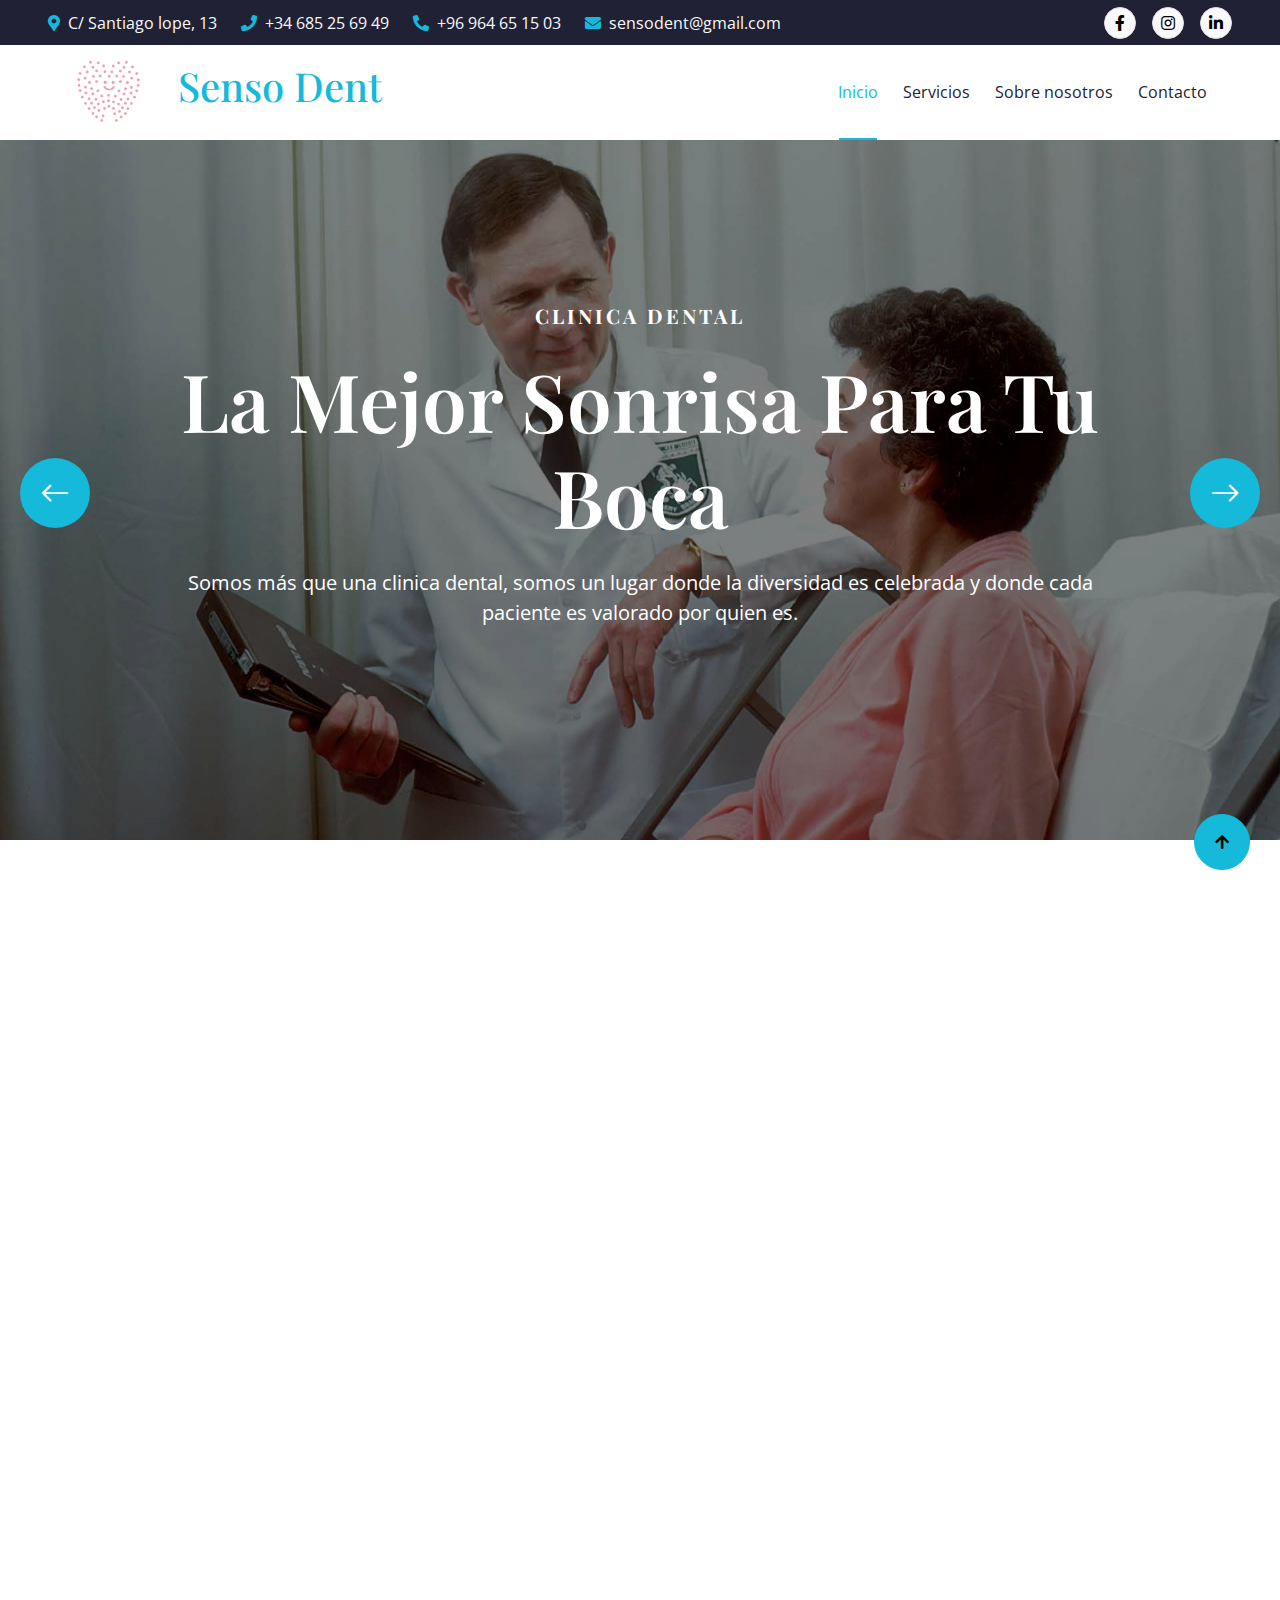
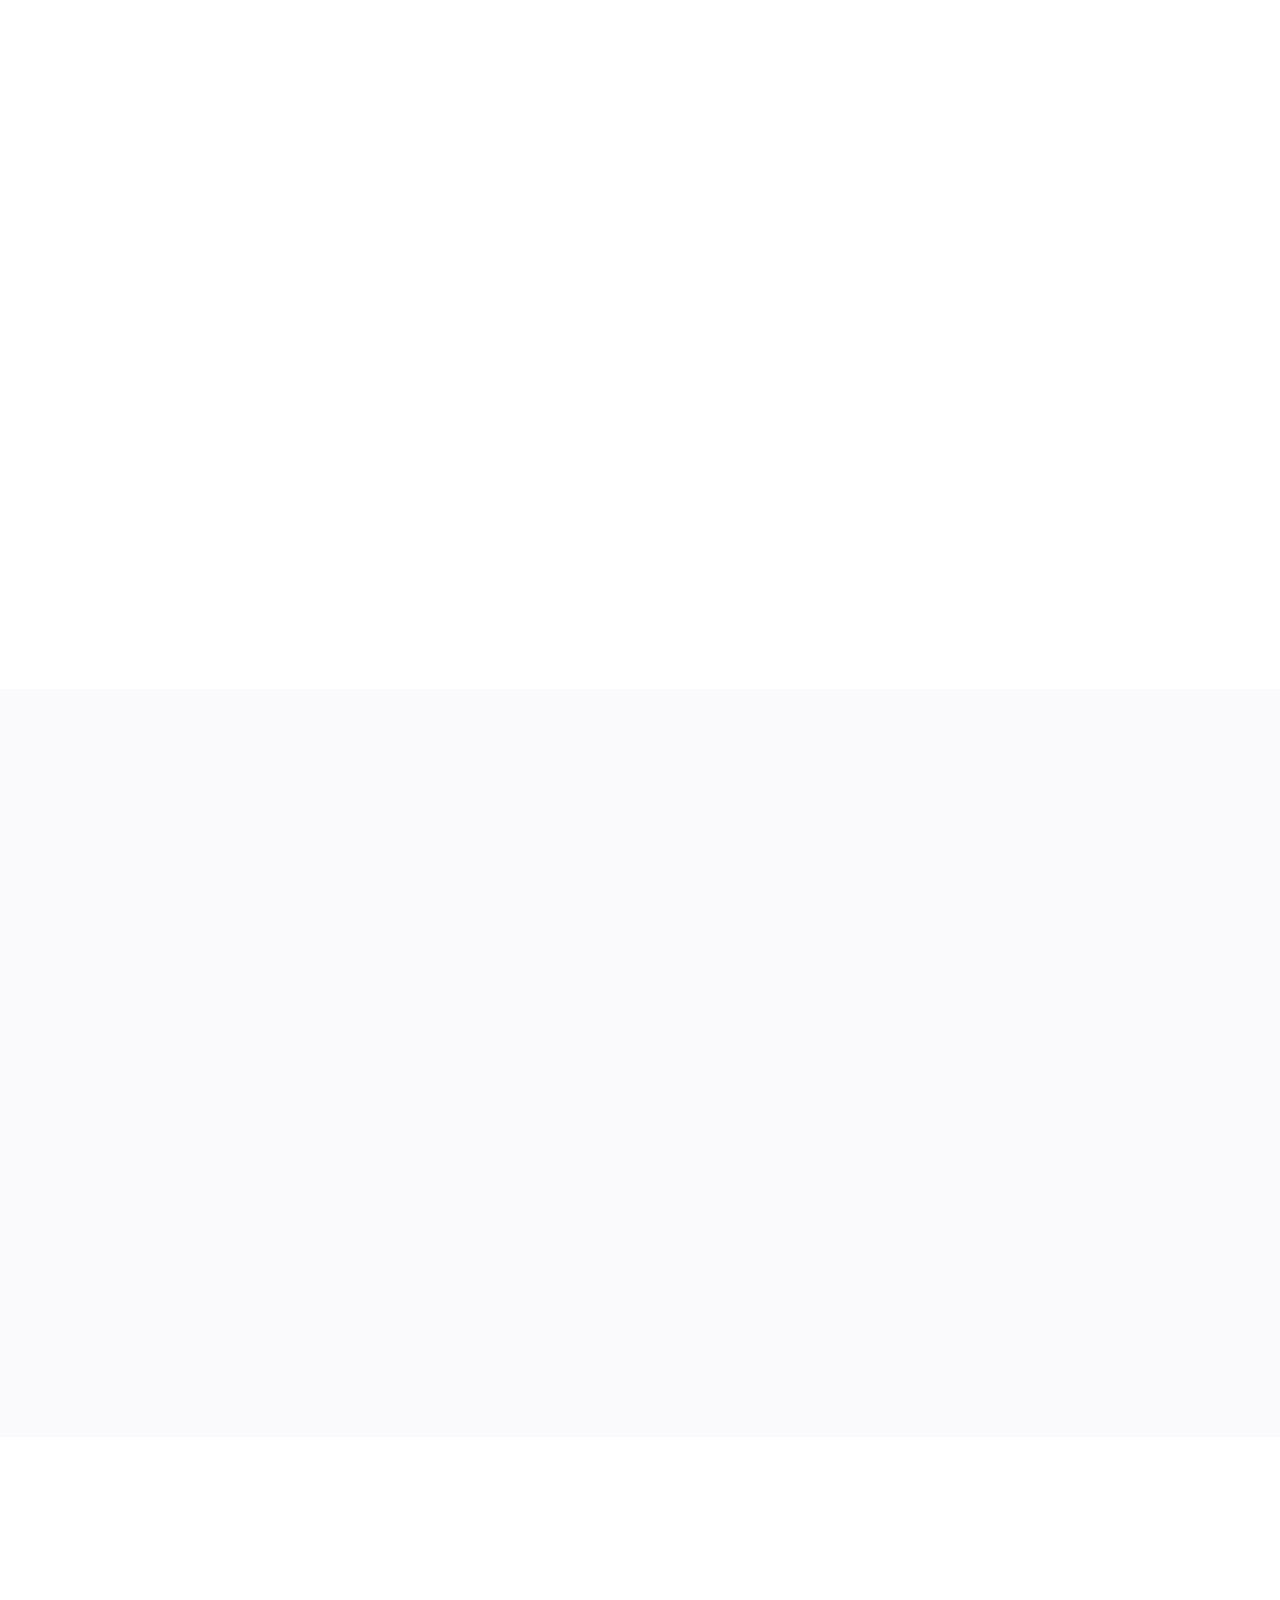
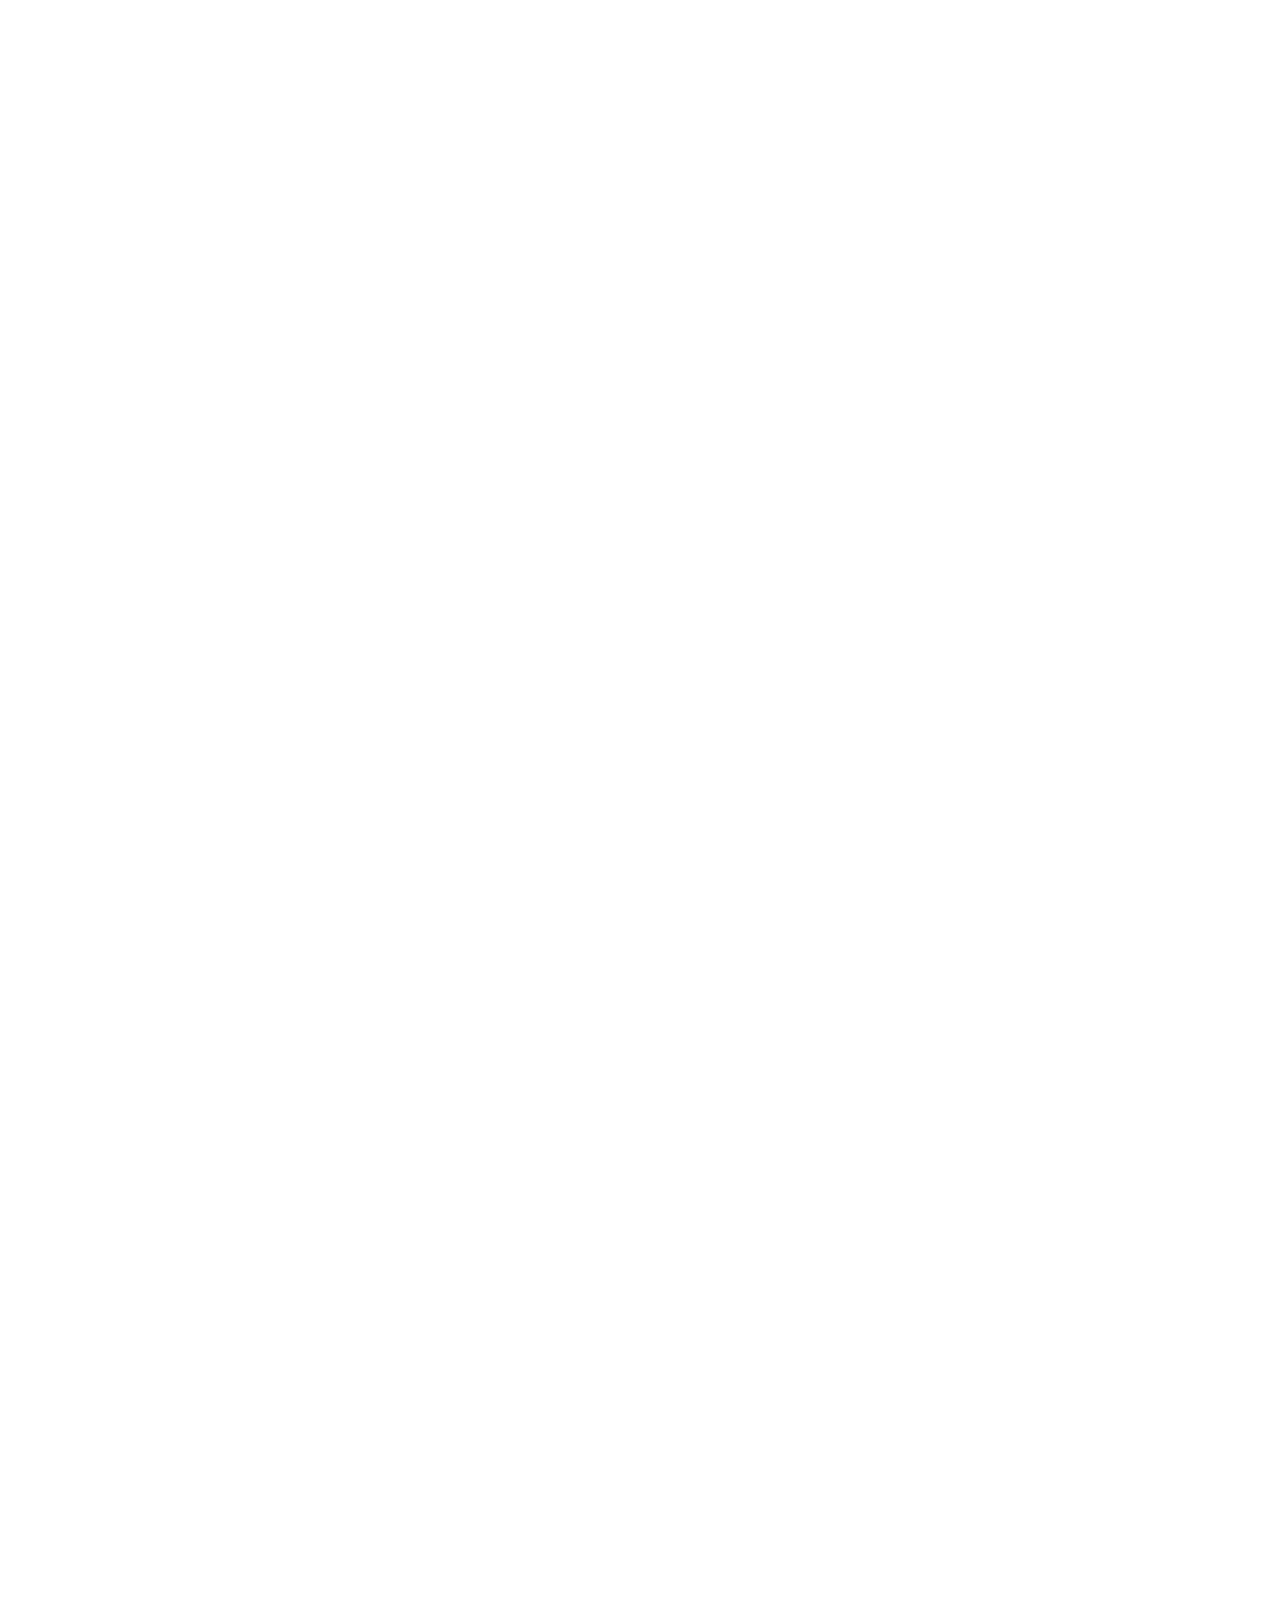
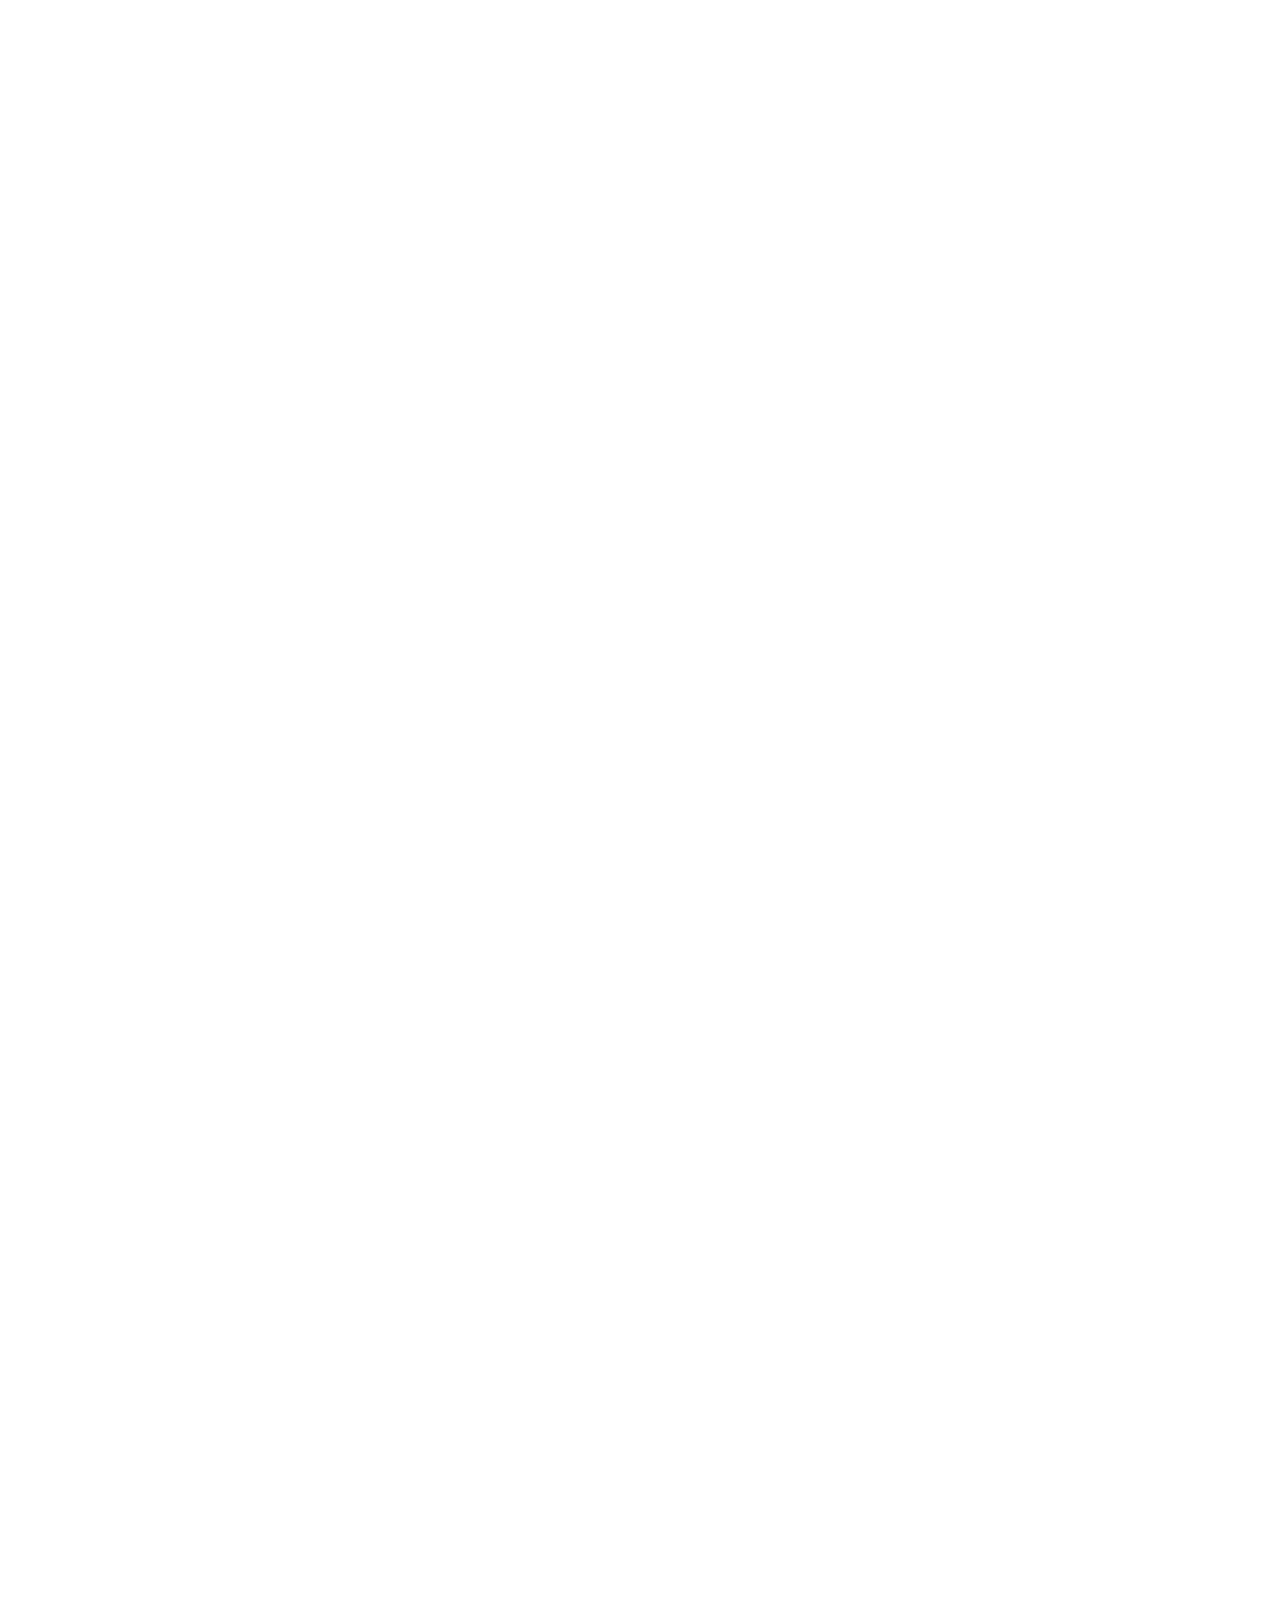
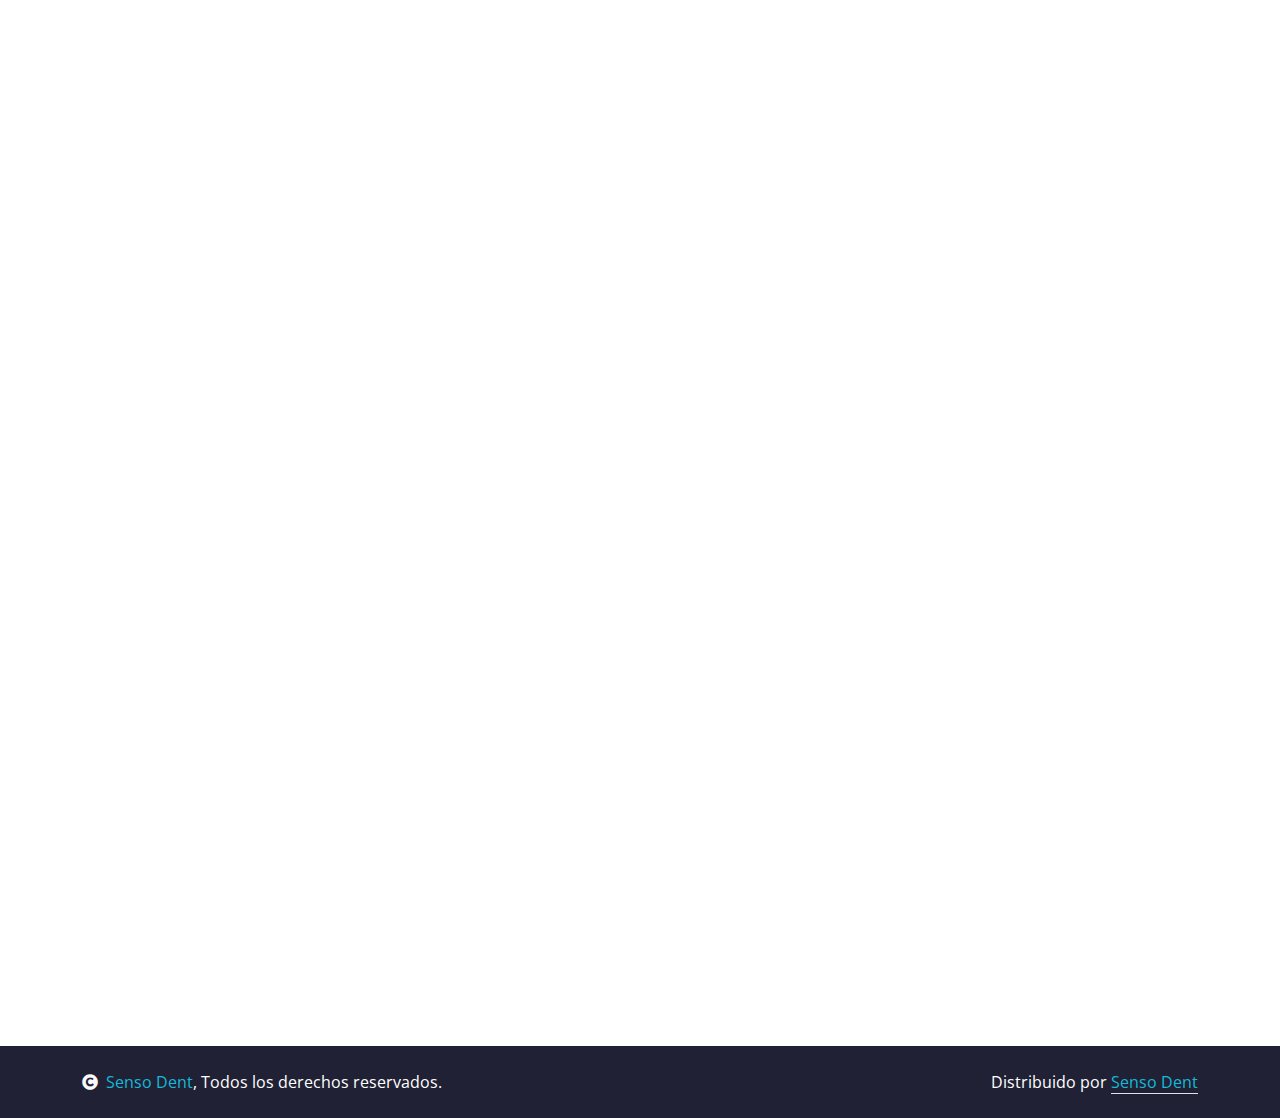
==== commit 1ae63a06: "Add files via upload" ====
--- a/index.html
+++ b/index.html
@@ -3,7 +3,7 @@
 
     <head>
         <meta charset="utf-8">
-        <title>Senso Clinic</title>
+        <title>Senso Dent</title>
         <meta content="width=device-width, initial-scale=1.0" name="viewport">
         <meta content="" name="keywords">
         <meta content="" name="description">
@@ -49,7 +49,7 @@
                         <a href="https://maps.app.goo.gl/9MFZUwDy82KkMsB76" class="text-light me-4"><i class="fas fa-map-marker-alt text-primary me-2"></i>C/ Santiago lope, 13</a>
                         <a href="#" class="text-light me-4"><i class="fas fa-phone text-primary me-2"></i>+34 685 25 69 49</a>
                         <a href="#" class="text-light me-4"><i class="fas fa-phone-alt text-primary me-2"></i>+96 964 65 15 03</a>
-                        <a href="#" class="text-light me-0"><i class="fas fa-envelope text-primary me-2"></i>sensoclinic@gmail.com</a>
+                        <a href="#" class="text-light me-0"><i class="fas fa-envelope text-primary me-2"></i>sensodent@gmail.com</a>
                     </div>
                 </div>
                 <div class="col-lg-4 text-center text-lg-end">
@@ -68,7 +68,7 @@
         <div class="container-fluid position-relative p-0">
             <nav class="navbar navbar-expand-lg navbar-light bg-white px-4 px-lg-5 py-3 py-lg-0">
                 <a href="index.html" class="navbar-brand p-0">
-                    <h1 class="text-primary m-0"><img src="img/logoSenso.png" alt="Logo" width="120"> Senso clinic</h1>
+                    <h1 class="text-primary m-0"><img src="img/logoSenso.png" alt="Logo" width="120"> Senso Dent</h1>
                     
                 </a>
                 <button class="navbar-toggler" type="button" data-bs-toggle="collapse" data-bs-target="#navbarCollapse">
@@ -425,22 +425,23 @@
                 <div class="row g-5 align-items-center">
                     <div class="col-lg-6 wow fadeInLeft" data-wow-delay="0.2">
                         <div class="section-title text-start">
-                            <h4 class="sub-title pe-3 mb-0">Solutions To Your Pain</h4>
-                            <h1 class="display-4 mb-4">Best Quality Services With Minimal Pain Rate</h1>
-                            <p class="mb-4">Lorem ipsum dolor sit amet consectetur adipisicing elit. Quaerat deleniti amet at atque sequi quibusdam cumque itaque repudiandae temporibus, eius nam mollitia voluptas maxime veniam necessitatibus saepe in ab? Repellat!</p>
+                            <h4 class="sub-title pe-3 mb-0">Soluciones para tu Dolor Dental</h4>
+                            <h1 class="display-4 mb-4">Servicios de la Mejor Calidad con Mínimo Dolor</h1>
+                            <!-- <p class="mb-4">En nuestra clínica dental, nos dedicamos a ofrecerte tratamientos de la más alta calidad, garantizando siempre una experiencia lo más cómoda y libre de dolor posible. Nos especializamos en cuidar tu salud bucal con la máxima profesionalidad y atención personalizada.</p> -->
                             <div class="row g-4">
                                 <div class="col-sm-6">
                                     <div class="d-flex flex-column h-100">
                                         <div class="mb-4">
-                                            <h5 class="mb-3"><i class="fa fa-check text-primary me-2"></i> Body Relaxation</h5>
-                                            <p class="mb-0">Lorem ipsum dolor sit amet, consectetur adipisicing elit. Et deserunt qui cupiditate veritatis enim ducimus.</p>
+                                            <h5 class="mb-3"><i class="fa fa-check text-primary me-2"></i> Relajación y Confort</h5>
+                                            <p class="mb-0">Sabemos lo importante que es tu bienestar, por eso nos esforzamos en crear un ambiente relajante y acogedor para que te sientas en confianza durante tu visita.</p>
                                         </div>
                                         <div class="mb-4">
-                                            <h5 class="mb-3"><i class="fa fa-check text-primary me-2"></i> Body Relaxation</h5>
-                                            <p class="mb-0">Lorem ipsum dolor sit amet, consectetur adipisicing elit. Et deserunt qui cupiditate veritatis enim ducimus.</p>
+                                            <h5 class="mb-3"><i class="fa fa-check text-primary me-2"></i> Relajación y Confort Dental</h5>
+                                            <p class="mb-0">Nuestro equipo está comprometido en proporcionarte un servicio excepcional, asegurando que cada tratamiento sea realizado con la máxima precisión y cuidado.</p>
+                                            
                                         </div>
                                         <div class="text-start mb-4">
-                                            <a href="#" class="btn btn-primary rounded-pill text-white py-3 px-5">More Details</a>
+                                            <a href="#" class="btn btn-primary rounded-pill text-white py-3 px-5">Más Detalles</a>
                                         </div>
                                     </div>
                                 </div>
@@ -457,43 +458,48 @@
                     </div>
                     <div class="col-lg-6 wow fadeInRight" data-wow-delay="0.4s">
                         <div class="appointment-form rounded p-5">
-                            <p class="fs-4 text-uppercase text-primary">Get In Touch</p>
-                            <h1 class="display-5 mb-4">Get Appointment</h1>
+                            <p class="fs-4 text-uppercase text-primary">Consigue cita o resuelve tus dudas</p>
+                            <!-- <h1 class="display-5 mb-4">Contactanos por duda o por una cita</h1> -->
                             <form>
                                 <div class="row gy-3 gx-4">
                                     <div class="col-xl-6">
-                                        <input type="text" class="form-control py-3 border-primary bg-transparent text-white" placeholder="First Name">
+                                        <input type="text" class="form-control py-3 border-primary bg-transparent text-white" placeholder="Nombre">
                                     </div>
                                     <div class="col-xl-6">
                                         <input type="email" class="form-control py-3 border-primary bg-transparent text-white" placeholder="Email">
                                     </div>
                                     <div class="col-xl-6">
-                                        <input type="phone" class="form-control py-3 border-primary bg-transparent" placeholder="Phone">
+                                        <input type="phone" class="form-control py-3 border-primary bg-transparent" placeholder="Teléfono">
                                     </div>
                                     <div class="col-xl-6">
                                         <select class="form-select py-3 border-primary bg-transparent" aria-label="Default select example">
-                                            <option selected>Your Gender</option>
-                                            <option value="1">Male</option>
-                                            <option value="2">FeMale</option>
+                                            <option selected>Genero</option>
+                                            <option value="1">Hombre</option>
+                                            <option value="2">Mujer</option>
                                             <option value="3">Others</option>
                                         </select>
                                     </div>
                                     <div class="col-xl-6">
-                                        <input type="date" class="form-control py-3 border-primary bg-transparent">
+                                        <input type="date" class="form-control py-3 border-primary bg-transparent" placeholder="Fecha nacimiento">
                                     </div>
                                     <div class="col-xl-6">
                                         <select class="form-select py-3 border-primary bg-transparent" aria-label="Default select example">
-                                            <option selected>Department</option>
-                                            <option value="1">Physiotherapy</option>
-                                            <option value="2">Physical Helth</option>
-                                            <option value="2">Treatments</option>
+                                            <option selected>Servicios</option>
+                                            <option value="1">Prostodoncia</option>
+                                            <option value="2">Endodoncia</option>
+                                            <option value="3">Odontopediatria</option>
+                                            <option value="4">Cirugia</option>
+                                            <option value="5">Periodoncia</option>
+                                            <option value="6">Odontologia general</option>
+                                            <option value="7">Estética dental</option>
+                                            <option value="8">Implantología</option>
                                         </select>
                                     </div>
                                     <div class="col-12">
-                                        <textarea class="form-control border-primary bg-transparent text-white" name="text" id="area-text" cols="30" rows="5" placeholder="Write Comments"></textarea>
+                                        <textarea class="form-control border-primary bg-transparent text-white" name="text" id="area-text" cols="30" rows="5" placeholder="Comentarios"></textarea>
                                     </div>
                                     <div class="col-12">
-                                        <button type="button" class="btn btn-primary text-white w-100 py-3 px-5">SUBMIT NOW</button>
+                                        <button type="button" class="btn btn-primary text-white w-100 py-3 px-5">Enviar ahora</button>
                                     </div>
                                 </div>
                             </form>
@@ -525,80 +531,108 @@
 
         <!-- Team Start -->
         <div class="container-fluid team py-5">
-            <div class="container py-5">
+            <div class="container-xl py-5">
                 <div class="section-title mb-5 wow fadeInUp" data-wow-delay="0.1s">
                     <div class="sub-style">
-                        <h4 class="sub-title px-3 mb-0">Meet our team</h4>
-                    </div>
-                    <h1 class="display-3 mb-4">Physiotherapy Services from Professional Therapist</h1>
-                    <p class="mb-0">Lorem ipsum dolor sit amet consectetur adipisicing elit. Quaerat deleniti amet at atque sequi quibusdam cumque itaque repudiandae temporibus, eius nam mollitia voluptas maxime veniam necessitatibus saepe in ab? Repellat!</p>
+                        <h4 class="sub-title px-3 mb-0">Conoce a Nuestro Equipo</h4>
+                    </div>
+                    <h1 class="display-3 mb-4">Servicios Dentales de Profesionales Expertos</h1>
+                    <p class="mb-0">Nuestros profesionales están aquí para atender tus necesidades con el máximo cuidado y dedicación, asegurando una experiencia cómoda y personalizada en cada visita.</p>
                 </div>
                 <div class="row g-4 justify-content-center">
-                    <div class="col-md-6 col-lg-6 col-xl-3 wow fadeInUp" data-wow-delay="0.1s">
+                    <div class="col-md-6 col-lg-6 col-xl-4 wow fadeInUp" data-wow-delay="0.1s">
                         <div class="team-item rounded">
                             <div class="team-img rounded-top h-100">
-                                <img src="img/team-1.jpg" class="img-fluid rounded-top w-100" alt="">
+                                <img src="img/team-1.jpeg" class="rounded-top w-100" alt="" height="400">
                                 <div class="team-icon d-flex justify-content-center">
                                     <a class="btn btn-square btn-primary text-white rounded-circle mx-1" href=""><i class="fab fa-facebook-f"></i></a>
-                                    <a class="btn btn-square btn-primary text-white rounded-circle mx-1" href=""><i class="fab fa-twitter"></i></a>
                                     <a class="btn btn-square btn-primary text-white rounded-circle mx-1" href=""><i class="fab fa-instagram"></i></a>
                                     <a class="btn btn-square btn-primary text-white rounded-circle mx-1" href=""><i class="fab fa-linkedin-in"></i></a>
                                 </div>
                             </div>
                             <div class="team-content text-center border border-primary border-top-0 rounded-bottom p-4">
-                                <h5>Full Name</h5>
-                                <p class="mb-0">Message Physio Therapist</p>
-                            </div>
-                        </div>
-                    </div>
-                    <div class="col-md-6 col-lg-6 col-xl-3 wow fadeInUp" data-wow-delay="0.3s">
+                                <h5>Carla Peris</h5>
+                                <p class="mb-0">Higienista</p>
+                            </div>
+                        </div>
+                    </div>
+                    <div class="col-md-6 col-lg-6 col-xl-4 wow fadeInUp" data-wow-delay="0.3s">
                         <div class="team-item rounded">
                             <div class="team-img rounded-top h-100">
-                                <img src="img/team-2.jpg" class="img-fluid rounded-top w-100" alt="">
+                                <img src="img/team-2.jpeg" class="rounded-top w-100" alt="" height="400">
                                 <div class="team-icon d-flex justify-content-center">
                                     <a class="btn btn-square btn-primary text-white rounded-circle mx-1" href=""><i class="fab fa-facebook-f"></i></a>
-                                    <a class="btn btn-square btn-primary text-white rounded-circle mx-1" href=""><i class="fab fa-twitter"></i></a>
                                     <a class="btn btn-square btn-primary text-white rounded-circle mx-1" href=""><i class="fab fa-instagram"></i></a>
                                     <a class="btn btn-square btn-primary text-white rounded-circle mx-1" href=""><i class="fab fa-linkedin-in"></i></a>
                                 </div>
                             </div>
                             <div class="team-content text-center border border-primary border-top-0 rounded-bottom p-4">
-                                <h5>Full Name</h5>
-                                <p class="mb-0">Rehabilitation Therapist</p>
-                            </div>
-                        </div>
-                    </div>
-                    <div class="col-md-6 col-lg-6 col-xl-3 wow fadeInUp" data-wow-delay="0.5s">
+                                <h5>Favio Correa</h5>
+                                <p class="mb-0">Higienista</p>
+                            </div>
+                        </div>
+                    </div>
+                    <div class="col-md-6 col-lg-6 col-xl-4 wow fadeInUp" data-wow-delay="0.5s">
                         <div class="team-item rounded">
                             <div class="team-img rounded-top h-100">
-                                <img src="img/team-3.jpg" class="img-fluid rounded-top w-100" alt="">
+                                <img src="img/team-3.jpeg" class="rounded-top w-100" alt="" height="400">
                                 <div class="team-icon d-flex justify-content-center">
                                     <a class="btn btn-square btn-primary text-white rounded-circle mx-1" href=""><i class="fab fa-facebook-f"></i></a>
-                                    <a class="btn btn-square btn-primary text-white rounded-circle mx-1" href=""><i class="fab fa-twitter"></i></a>
                                     <a class="btn btn-square btn-primary text-white rounded-circle mx-1" href=""><i class="fab fa-instagram"></i></a>
                                     <a class="btn btn-square btn-primary text-white rounded-circle mx-1" href=""><i class="fab fa-linkedin-in"></i></a>
                                 </div>
                             </div>
                             <div class="team-content text-center border border-primary border-top-0 rounded-bottom p-4">
-                                <h5>Full Name</h5>
-                                <p class="mb-0">Doctor of Physical therapy</p>
-                            </div>
-                        </div>
-                    </div>
-                    <div class="col-md-6 col-lg-6 col-xl-3 wow fadeInUp" data-wow-delay="0.7s">
+                                <h5>Nerea García</h5>
+                                <p class="mb-0">Higienista/Recepcionista</p>
+                            </div>
+                        </div>
+                    </div>
+                    <div class="col-md-6 col-lg-6 col-xl-4 wow fadeInUp" data-wow-delay="0.7s">
                         <div class="team-item rounded">
                             <div class="team-img rounded-top h-100">
-                                <img src="img/team-4.jpg" class="img-fluid rounded-top w-100" alt="">
+                                <img src="img/team-4.jpeg" class="rounded-top w-100" alt="" height="400">
                                 <div class="team-icon d-flex justify-content-center">
                                     <a class="btn btn-square btn-primary text-white rounded-circle mx-1" href=""><i class="fab fa-facebook-f"></i></a>
-                                    <a class="btn btn-square btn-primary text-white rounded-circle mx-1" href=""><i class="fab fa-twitter"></i></a>
                                     <a class="btn btn-square btn-primary text-white rounded-circle mx-1" href=""><i class="fab fa-instagram"></i></a>
                                     <a class="btn btn-square btn-primary text-white rounded-circle mx-1" href=""><i class="fab fa-linkedin-in"></i></a>
                                 </div>
                             </div>
                             <div class="team-content text-center border border-primary border-top-0 rounded-bottom p-4">
-                                <h5>Full Name</h5>
-                                <p class="mb-0">Doctor of Physical therapy</p>
+                                <h5>Marta Alandes</h5>
+                                <p class="mb-0">Higienista</p>
+                            </div>
+                        </div>
+                    </div>
+                    <div class="col-md-6 col-lg-6 col-xl-4 wow fadeInUp" data-wow-delay="0.7s">
+                        <div class="team-item rounded">
+                            <div class="team-img rounded-top h-100">
+                                <img src="img/team-5.jpeg" class="rounded-top w-100" alt="" height="400">
+                                <div class="team-icon d-flex justify-content-center">
+                                    <a class="btn btn-square btn-primary text-white rounded-circle mx-1" href=""><i class="fab fa-facebook-f"></i></a>
+                                    <a class="btn btn-square btn-primary text-white rounded-circle mx-1" href=""><i class="fab fa-instagram"></i></a>
+                                    <a class="btn btn-square btn-primary text-white rounded-circle mx-1" href=""><i class="fab fa-linkedin-in"></i></a>
+                                </div>
+                            </div>
+                            <div class="team-content text-center border border-primary border-top-0 rounded-bottom p-4">
+                                <h5>Raúl Lluch</h5>
+                                <p class="mb-0">Higienista</p>
+                            </div>
+                        </div>
+                    </div>
+                    <div class="col-md-6 col-lg-6 col-xl-4 wow fadeInUp" data-wow-delay="0.7s">
+                        <div class="team-item rounded">
+                            <div class="team-img rounded-top h-100">
+                                <img src="img/team-6.jpeg" class="rounded-top w-100" alt="" height="400">
+                                <div class="team-icon d-flex justify-content-center">
+                                    <a class="btn btn-square btn-primary text-white rounded-circle mx-1" href=""><i class="fab fa-facebook-f"></i></a>
+                                    <a class="btn btn-square btn-primary text-white rounded-circle mx-1" href=""><i class="fab fa-instagram"></i></a>
+                                    <a class="btn btn-square btn-primary text-white rounded-circle mx-1" href=""><i class="fab fa-linkedin-in"></i></a>
+                                </div>
+                            </div>
+                            <div class="team-content text-center border border-primary border-top-0 rounded-bottom p-4">
+                                <h5>Juan Medina</h5>
+                                <p class="mb-0">Director Médico</p>
                             </div>
                         </div>
                     </div>
@@ -755,13 +789,12 @@
                 <div class="row g-5">
                     <div class="col-md-6 col-lg-6 col-xl-3">
                         <div class="footer-item d-flex flex-column">
-                            <h4 class="text-white mb-4"><i class="fas fa-star-of-life me-3"></i>Terapia</h4>
-                            <p>Lorem ipsum dolor sit amet consectetur adipisicing elit. Delectus dolorem impedit eos autem dolores laudantium quia, qui similique
+                            <h4 class="text-white mb-4"><img src="img/logoSenso.png" alt="Logo" width="60">Senso Dent</h4>
+                            <p>Ven y descubre cómo podemos ayudarte a lograr y mantener una excelente salud dental. ¡Tu sonrisa es nuestra prioridad!
                             </p>
                             <div class="d-flex align-items-center">
                                 <i class="fas fa-share fa-2x text-white me-2"></i>
                                 <a class="btn-square btn btn-primary text-white rounded-circle mx-1" href=""><i class="fab fa-facebook-f"></i></a>
-                                <a class="btn-square btn btn-primary text-white rounded-circle mx-1" href=""><i class="fab fa-twitter"></i></a>
                                 <a class="btn-square btn btn-primary text-white rounded-circle mx-1" href=""><i class="fab fa-instagram"></i></a>
                                 <a class="btn-square btn btn-primary text-white rounded-circle mx-1" href=""><i class="fab fa-linkedin-in"></i></a>
                             </div>
@@ -769,34 +802,36 @@
                     </div>
                     <div class="col-md-6 col-lg-6 col-xl-3">
                         <div class="footer-item d-flex flex-column">
-                            <h4 class="mb-4 text-white">Quick Links</h4>
-                            <a href=""><i class="fas fa-angle-right me-2"></i> About Us</a>
-                            <a href=""><i class="fas fa-angle-right me-2"></i> Contact Us</a>
-                            <a href=""><i class="fas fa-angle-right me-2"></i> Privacy Policy</a>
-                            <a href=""><i class="fas fa-angle-right me-2"></i> Terms & Conditions</a>
-                            <a href=""><i class="fas fa-angle-right me-2"></i> Our Blog & News</a>
-                            <a href=""><i class="fas fa-angle-right me-2"></i> Our Team</a>
+                            <h4 class="mb-4 text-white">Links</h4>
+                            <a href=""><i class="fas fa-angle-right me-2"></i> Sobre nosotros</a>
+                            <a href=""><i class="fas fa-angle-right me-2"></i> Contactanos</a>
+                            <a href=""><i class="fas fa-angle-right me-2"></i> Política de privacidad</a>
+                            <a href=""><i class="fas fa-angle-right me-2"></i> Terminos y condiciones</a>
+                            <a href=""><i class="fas fa-angle-right me-2"></i> Servicios</a>
+                            <a href=""><i class="fas fa-angle-right me-2"></i> Nuestro equipo</a>
                         </div>
                     </div>
                     <div class="col-md-6 col-lg-6 col-xl-3">
                         <div class="footer-item d-flex flex-column">
-                            <h4 class="mb-4 text-white">Terapia Services</h4>
-                            <a href=""><i class="fas fa-angle-right me-2"></i> All Services</a>
-                            <a href=""><i class="fas fa-angle-right me-2"></i> Physiotherapy</a>
-                            <a href=""><i class="fas fa-angle-right me-2"></i> Diagnostics</a>
-                            <a href=""><i class="fas fa-angle-right me-2"></i> Manual Therapy</a>
-                            <a href=""><i class="fas fa-angle-right me-2"></i> Massage Therapy</a>
-                            <a href=""><i class="fas fa-angle-right me-2"></i> Rehabilitation</a>
+                            <h4 class="mb-4 text-white">Servicios dentales</h4>
+                            <a href=""><i class="fas fa-angle-right me-2"></i> Todos los servicios</a>
+                            <a href=""><i class="fas fa-angle-right me-2"></i> Prostodoncia</a>
+                            <a href=""><i class="fas fa-angle-right me-2"></i> Endodoncia</a>
+                            <a href=""><i class="fas fa-angle-right me-2"></i> Odontopediatria</a>
+                            <a href=""><i class="fas fa-angle-right me-2"></i> Cirugia</a>
+                            <a href=""><i class="fas fa-angle-right me-2"></i> Periodoncia</a>
+                            <a href=""><i class="fas fa-angle-right me-2"></i> Odontologia general</a>
+                            <a href=""><i class="fas fa-angle-right me-2"></i> Estética dental</a>
+                            <a href=""><i class="fas fa-angle-right me-2"></i> Implantología</a>
                         </div>
                     </div>
                     <div class="col-md-6 col-lg-6 col-xl-3">
                         <div class="footer-item d-flex flex-column">
-                            <h4 class="mb-4 text-white">Contact Info</h4>
-                            <a href=""><i class="fa fa-map-marker-alt me-2"></i> 123 Street, New York, USA</a>
-                            <a href=""><i class="fas fa-envelope me-2"></i> info@example.com</a>
-                            <a href=""><i class="fas fa-envelope me-2"></i> info@example.com</a>
-                            <a href=""><i class="fas fa-phone me-2"></i> +012 345 67890</a>
-                            <a href="" class="mb-3"><i class="fas fa-print me-2"></i> +012 345 67890</a>
+                            <h4 class="mb-4 text-white">Contacto Info</h4>
+                            <a href=""><i class="fa fa-map-marker-alt me-2"></i> C/ Santiago lope, 13</a>
+                            <a href=""><i class="fas fa-envelope me-2"></i> sensodent@gmail.com</a>
+                            <a href=""><i class="fas fa-phone me-2"></i> +34 685 25 69 49</a>
+                            <a href="" class="mb-3"><i class="fas fa-print me-2"></i> +96 964 65 15 03</a>
                         </div>
                     </div>
                 </div>
@@ -809,13 +844,13 @@
             <div class="container">
                 <div class="row g-4 align-items-center">
                     <div class="col-md-6 text-center text-md-start mb-md-0">
-                        <span class="text-white"><a href="#"><i class="fas fa-copyright text-light me-2"></i>Senso Clinic</a>, Todos los derechos reservados.</span>
+                        <span class="text-white"><a href="#"><i class="fas fa-copyright text-light me-2"></i>Senso Dent</a>, Todos los derechos reservados.</span>
                     </div>
                     <div class="col-md-6 text-center text-md-end text-white">
                         <!--/*** This template is free as long as you keep the below author’s credit link/attribution link/backlink. ***/-->
                         <!--/*** If you'd like to use the template without the below author’s credit link/attribution link/backlink, ***/-->
                         <!--/*** you can purchase the Credit Removal License from "https://htmlcodex.com/credit-removal". ***/-->
-                        Distribuido por <a class="border-bottom" href="#">Senso Clinic</a>
+                        Distribuido por <a class="border-bottom" href="#">Senso Dent</a>
                     </div>
                 </div>
             </div>
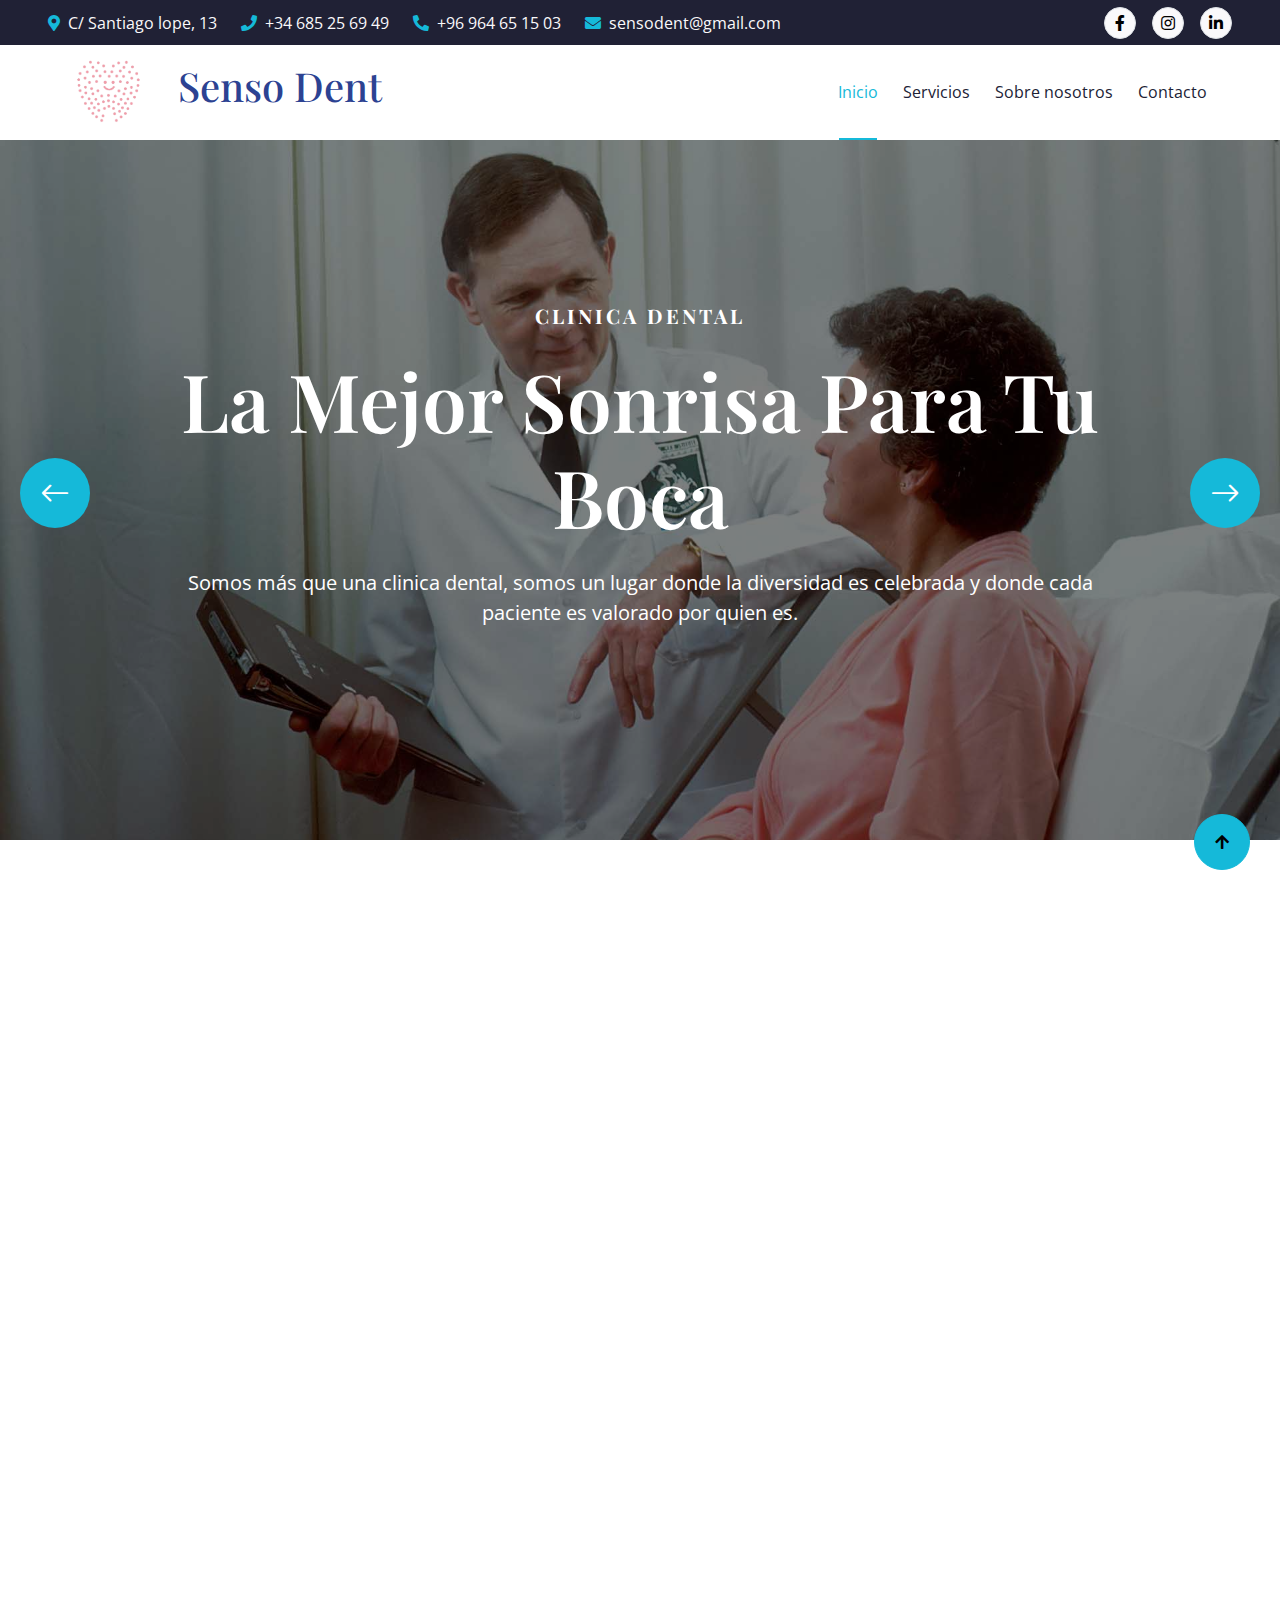
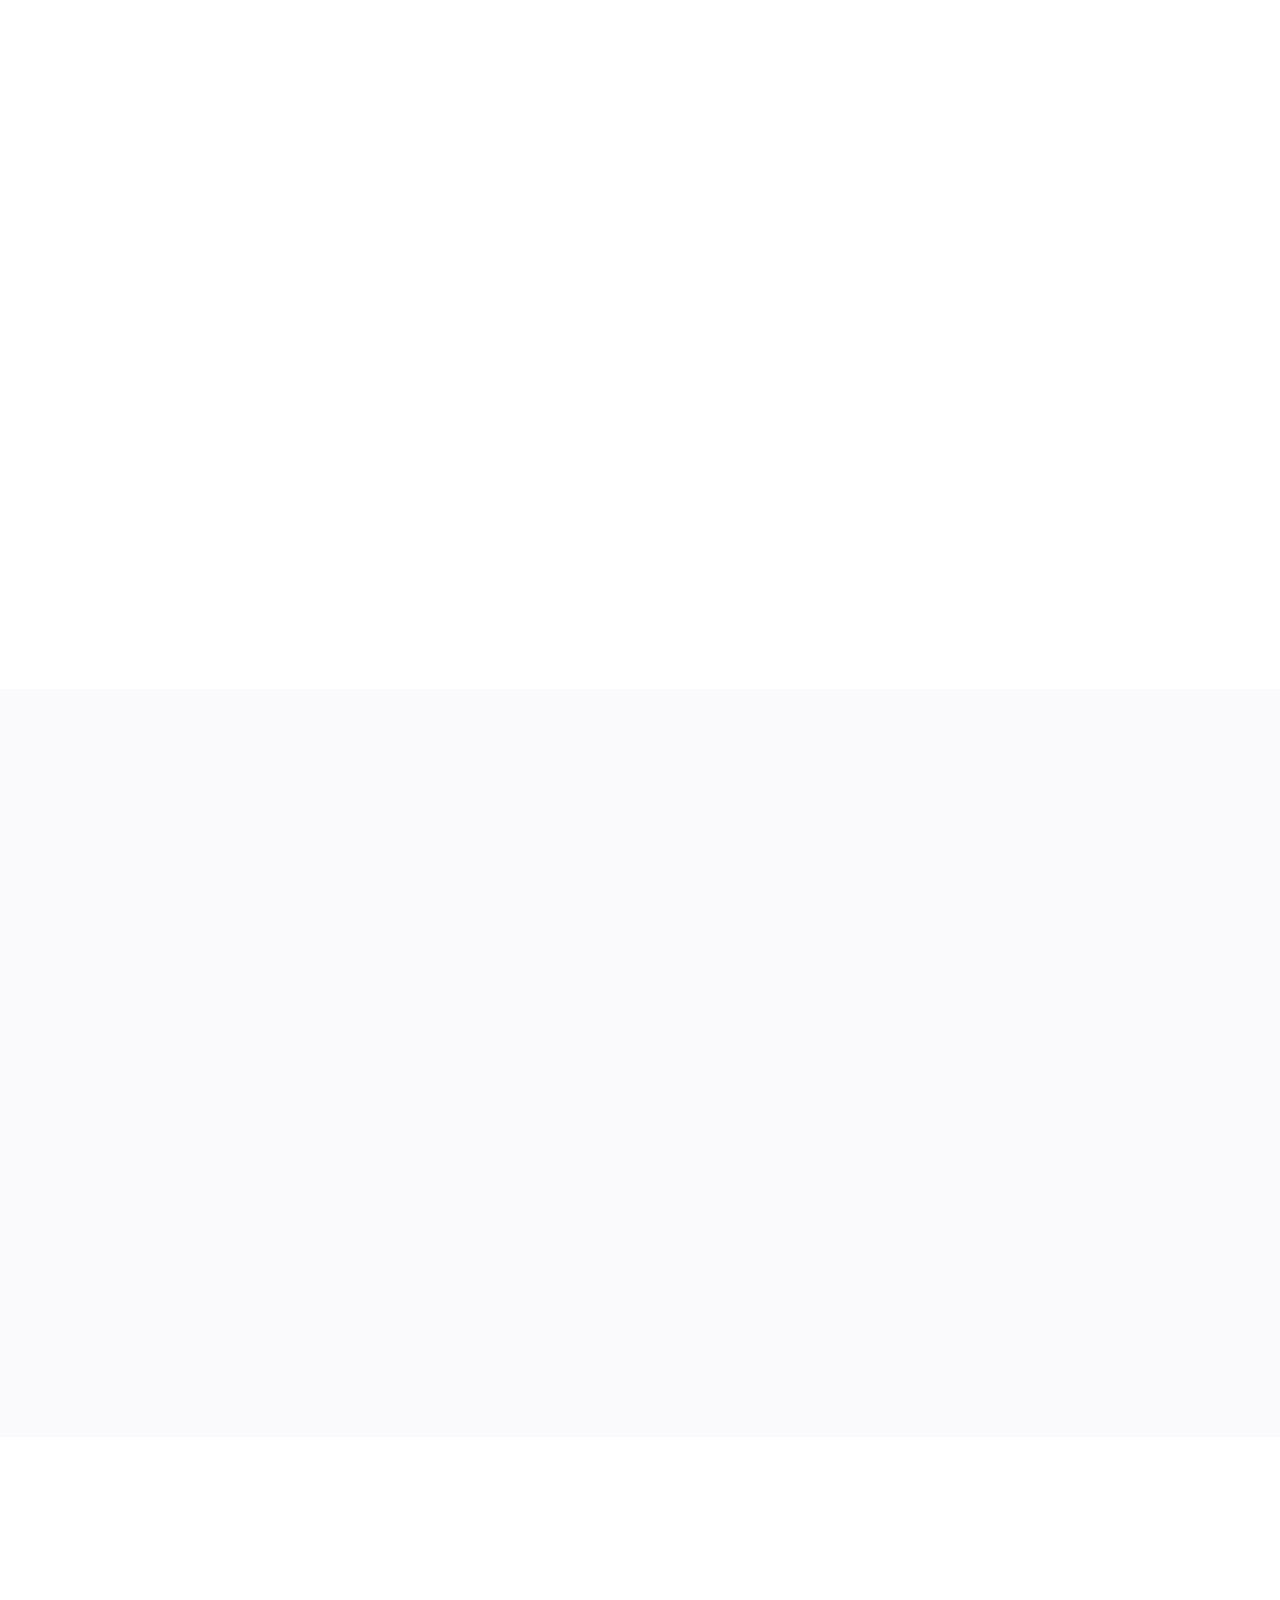
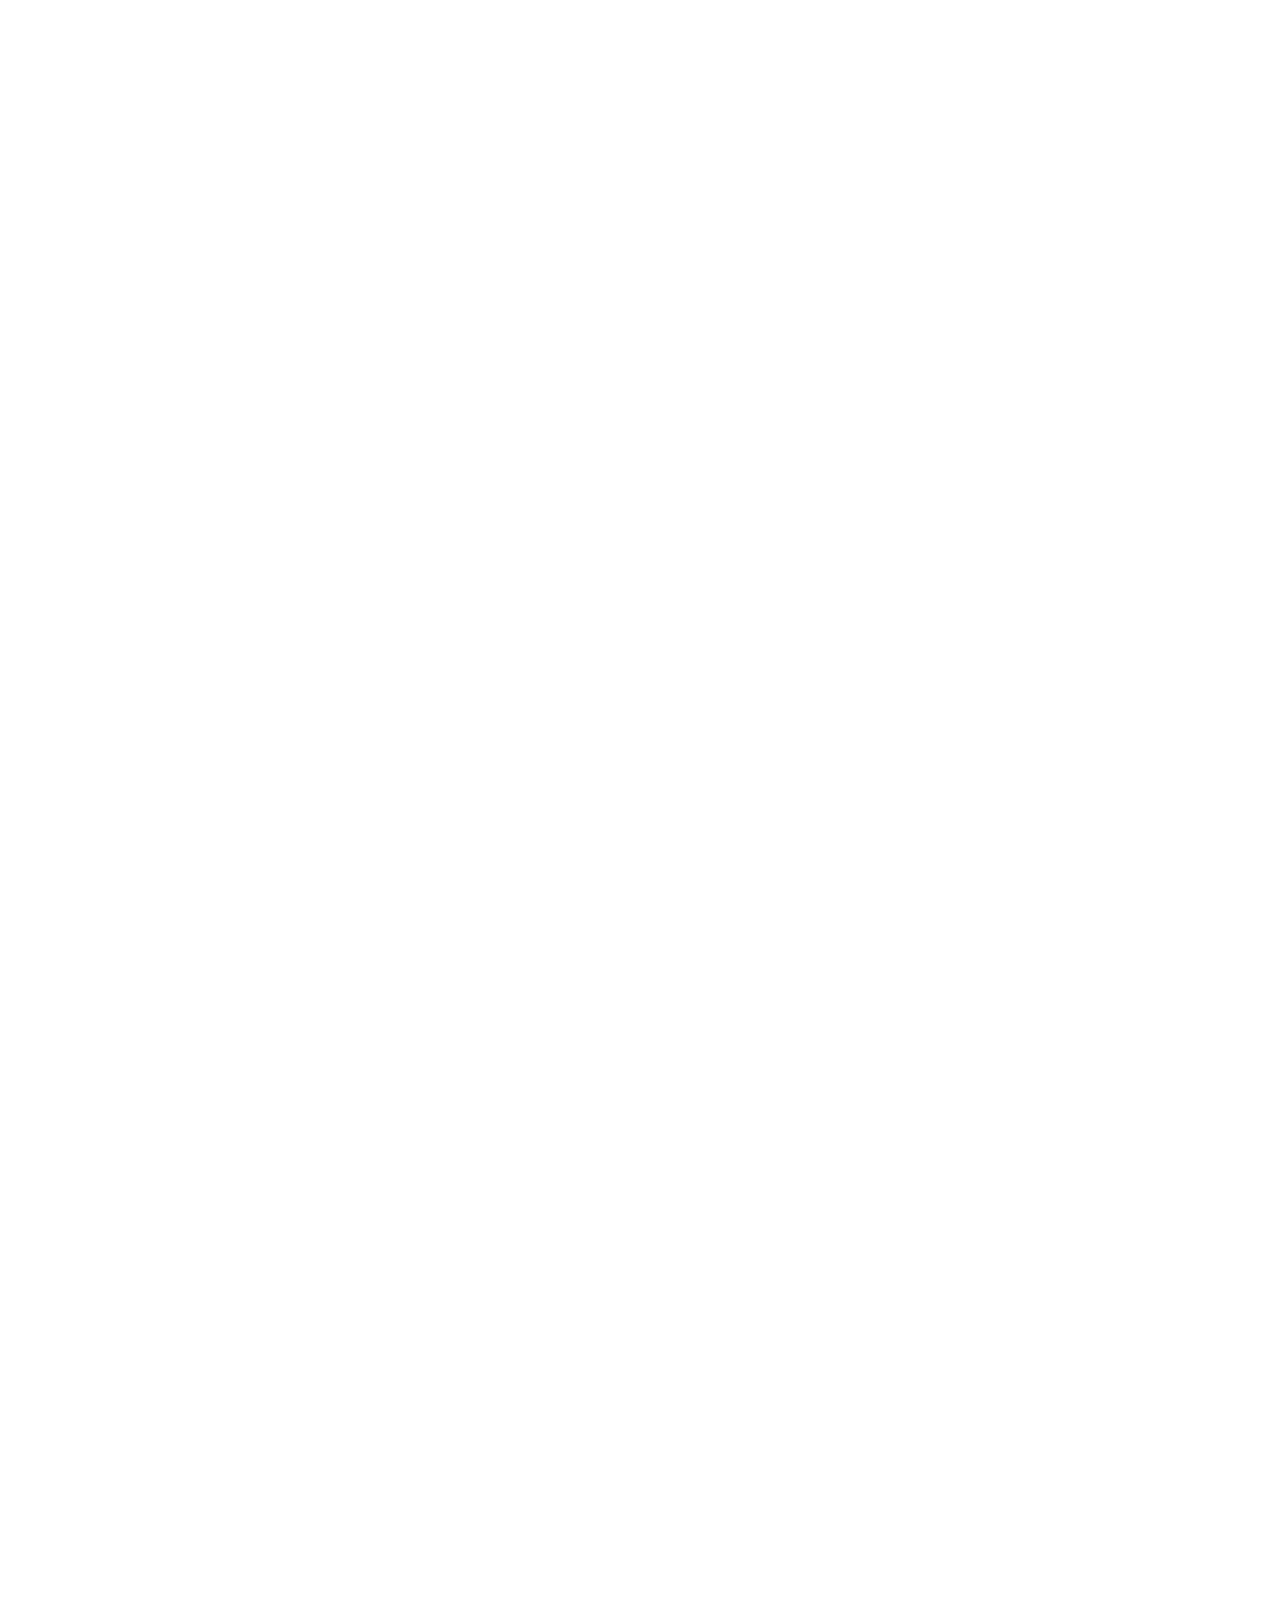
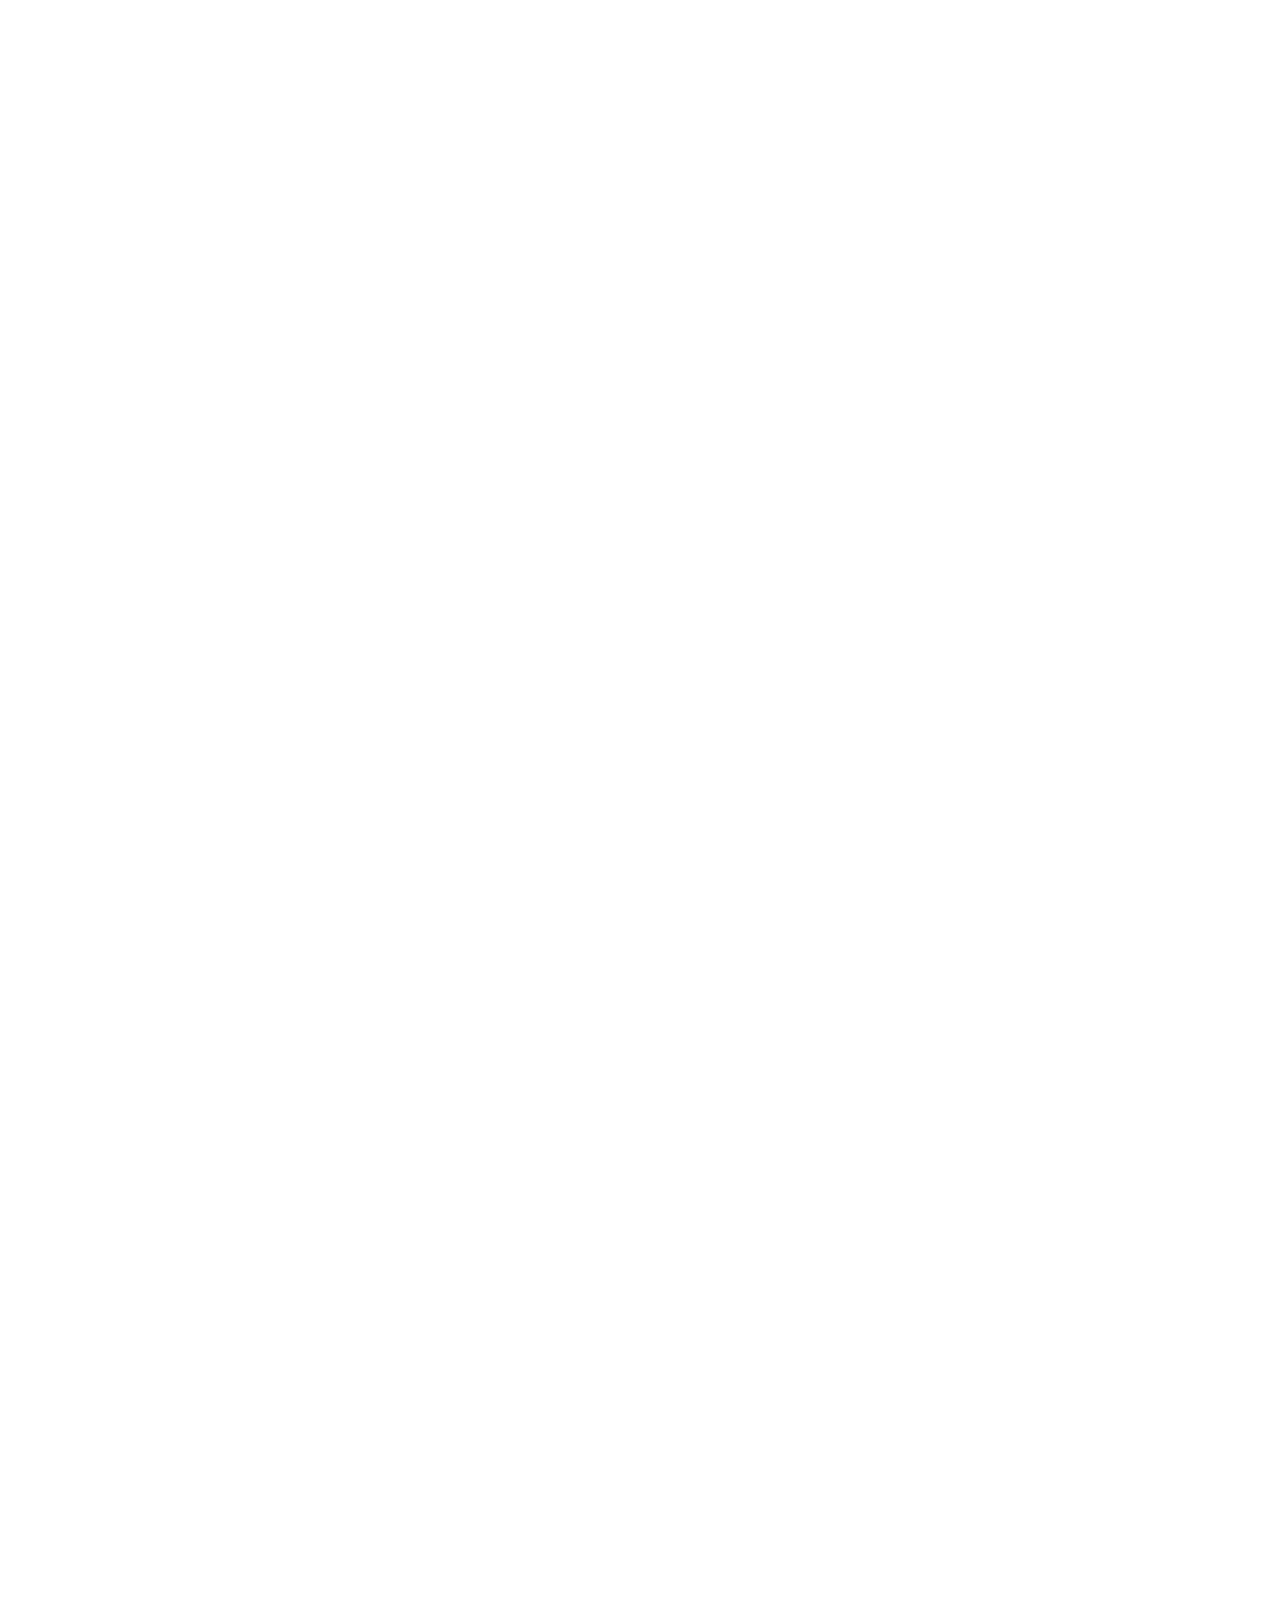
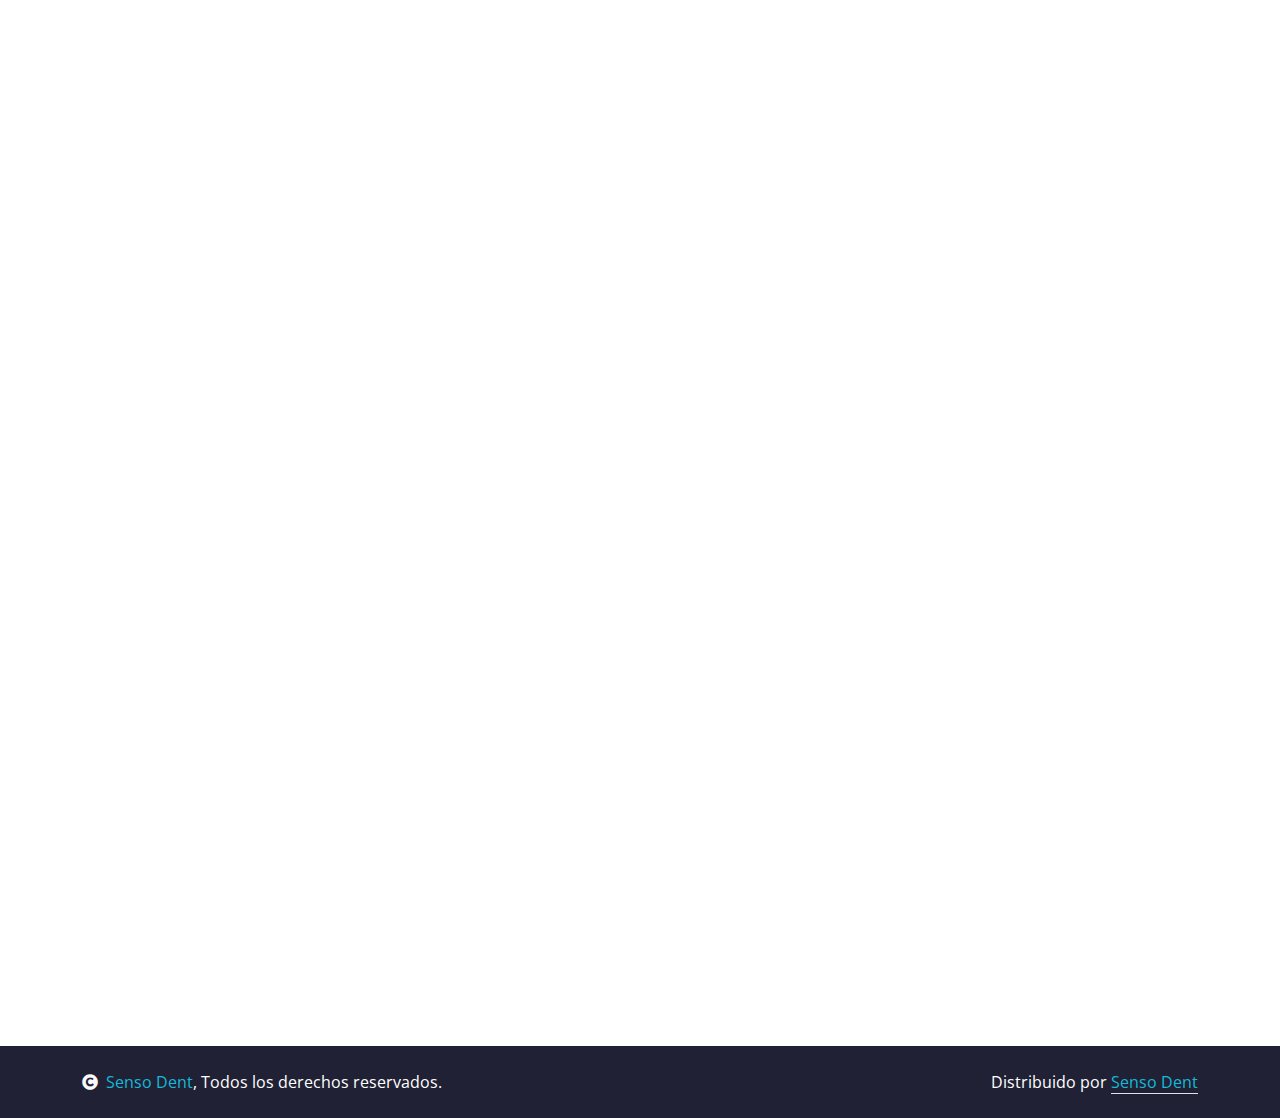
==== commit 8fcbf195: "Add files via upload" ====
--- a/index.html
+++ b/index.html
@@ -68,7 +68,7 @@
         <div class="container-fluid position-relative p-0">
             <nav class="navbar navbar-expand-lg navbar-light bg-white px-4 px-lg-5 py-3 py-lg-0">
                 <a href="index.html" class="navbar-brand p-0">
-                    <h1 class="text-primary m-0"><img src="img/logoSenso.png" alt="Logo" width="120"> Senso Dent</h1>
+                    <h1 class=" m-0" style="color: #2c4292;"><img src="img/logoSenso.png" alt="Logo" width="120"> Senso Dent</h1>
                     
                 </a>
                 <button class="navbar-toggler" type="button" data-bs-toggle="collapse" data-bs-target="#navbarCollapse">
@@ -265,7 +265,7 @@
                         <div class="section-title text-start mb-5">
                             <h4 class="sub-title pe-3 mb-0">Sobre nosotros</h4>
                             <h1 class="display-3 mb-4">Estamos listos para ayudarte a mejorar tu tratamiento.</h1>
-                            <p class="mb-4">La clinica dental Senso Clinic pretende ser referente en la atención odontologica inclusiva, trabajando de la mano con profesionales con formación continua para garantizar igualdad y accesibilidad a la salud oral, para así eliminar las barreras en la atención odontologica, convirtiéndonos en un recurso confiable en la sociedad. </p>
+                            <p class="mb-4">La clinica dental Senso Dent pretende ser referente en la atención odontologica inclusiva, trabajando de la mano con profesionales con formación continua para garantizar igualdad y accesibilidad a la salud oral, para así eliminar las barreras en la atención odontologica, convirtiéndonos en un recurso confiable en la sociedad. </p>
                             <div class="mb-4">
                                 <p class="text-secondary"><i class="fa fa-check text-primary me-2"></i> Nos preocupamos por las necesidades individuales de cada paciente.</p>
                                 <p class="text-secondary"><i class="fa fa-check text-primary me-2"></i> Espacios adaptados para que se sientan cómodos y protegidos.</p>
@@ -295,7 +295,7 @@
                             <div class="col-12">
                                 <div class="feature-icon mb-4">
                                     <div class="p-3 d-inline-flex bg-white rounded">
-                                        <i class="fas fa-diagnoses fa-4x text-primary"></i>
+                                        <i class="fas fa-diagnoses fa-4x" style="color: #2c4292;"></i>
                                     </div>
                                 </div>
                                 <div class="feature-content d-flex flex-column">
@@ -310,7 +310,7 @@
                             <div class="col-12">
                                 <div class="feature-icon mb-4">
                                     <div class="p-3 d-inline-flex bg-white rounded">
-                                        <i class="fas fa-briefcase-medical fa-4x text-primary"></i>
+                                        <i class="fas fa-briefcase-medical fa-4x" style="color: #2c4292;"></i>
                                     </div>
                                 </div>
                                 <div class="feature-content d-flex flex-column">
@@ -325,7 +325,7 @@
                             <div class="col-12">
                                 <div class="feature-icon mb-4">
                                     <div class="p-3 d-inline-flex bg-white rounded">
-                                        <i class="fas fa-hospital-user fa-4x text-primary"></i>
+                                        <i class="fas fa-hospital-user fa-4x" style="color: #2c4292;"></i>
                                     </div>
                                 </div>
                                 <div class="feature-content d-flex flex-column">
@@ -340,7 +340,7 @@
                             <div class="col-12">
                                 <div class="feature-icon mb-4">
                                     <div class="p-3 d-inline-flex bg-white rounded">
-                                        <i class="fas fa-users fa-4x text-primary"></i>
+                                        <i class="fas fa-users fa-4x" style="color: #2c4292;"></i>
                                     </div>
                                 </div>
                                 <div class="feature-content d-flex flex-column">
@@ -355,7 +355,7 @@
                             <div class="col-12">
                                 <div class="feature-icon mb-4">
                                     <div class="p-3 d-inline-flex bg-white rounded">
-                                        <i class="fas fa-spa fa-4x text-primary"></i>
+                                        <i class="fas fa-spa fa-4x" style="color: #2c4292;"></i>
                                     </div>
                                 </div>
                                 <div class="feature-content d-flex flex-column">
@@ -370,7 +370,7 @@
                             <div class="col-12">
                                 <div class="feature-icon mb-4">
                                     <div class="p-3 d-inline-flex bg-white rounded">
-                                        <i class="fas fa-heart fa-4x text-primary"></i>
+                                        <i class="fas fa-heart fa-4x" style="color: #2c4292;"></i>
                                     </div>
                                 </div>
                                 <div class="feature-content d-flex flex-column">
@@ -385,7 +385,7 @@
                             <div class="col-12">
                                 <div class="feature-icon mb-4">
                                     <div class="p-3 d-inline-flex bg-white rounded">
-                                        <i class="fab fa-pied-piper fa-4x text-primary"></i>
+                                        <i class="fab fa-pied-piper fa-4x" style="color: #2c4292;"></i>
                                     </div>
                                 </div>
                                 <div class="feature-content d-flex flex-column">
@@ -400,7 +400,7 @@
                             <div class="col-12">
                                 <div class="feature-icon mb-4">
                                     <div class="p-3 d-inline-flex bg-white rounded">
-                                        <i class="fas fa-user-md fa-4x text-primary"></i>
+                                        <i class="fas fa-user-md fa-4x" style="color: #2c4292;"></i>
                                     </div>
                                 </div>
                                 <div class="feature-content d-flex flex-column">
@@ -447,7 +447,7 @@
                                 </div>
                                 <div class="col-sm-6">
                                     <div class="video h-100">
-                                        <img src="img/video-img.jpg" class="img-fluid rounded w-100 h-100" style="object-fit: cover;" alt="">
+                                        <img src="img/videoImg.jpg" class="img-fluid rounded w-100 h-100" style="object-fit: cover;" alt="">
                                         <button type="button" class="btn btn-play" data-bs-toggle="modal" data-src="https://www.youtube.com/embed/DWRcNpR6Kdc" data-bs-target="#videoModal">
                                             <span></span>
                                         </button>
@@ -458,7 +458,7 @@
                     </div>
                     <div class="col-lg-6 wow fadeInRight" data-wow-delay="0.4s">
                         <div class="appointment-form rounded p-5">
-                            <p class="fs-4 text-uppercase text-primary">Consigue cita o resuelve tus dudas</p>
+                            <p class="fs-4 text-uppercase" style="color: #2c4292;">Consigue cita o resuelve tus dudas</p>
                             <!-- <h1 class="display-5 mb-4">Contactanos por duda o por una cita</h1> -->
                             <form>
                                 <div class="row gy-3 gx-4">
@@ -509,19 +509,18 @@
             </div>
         </div>
         <!-- Modal Video -->
-        <div class="modal fade" id="videoModal" tabindex="-1" aria-labelledby="exampleModalLabel" aria-hidden="true">
-            <div class="modal-dialog">
-                <div class="modal-content rounded-0">
+        <div class="modal fade" id="videoModal" tabindex="-1" aria-labelledby="videoModalLabel" aria-hidden="true">
+            <div class="modal-dialog modal-lg">
+                <div class="modal-content">
                     <div class="modal-header">
-                        <h5 class="modal-title" id="exampleModalLabel">Youtube Video</h5>
+                        <h5 class="modal-title" id="videoModalLabel">Tartrectomia</h5>
                         <button type="button" class="btn-close" data-bs-dismiss="modal" aria-label="Close"></button>
                     </div>
                     <div class="modal-body">
-                        <!-- 16:9 aspect ratio -->
-                        <div class="ratio ratio-16x9">
-                            <iframe class="embed-responsive-item" src="" id="video" allowfullscreen allowscriptaccess="always"
-                                allow="autoplay"></iframe>
-                        </div>
+                        <video id="videoPlayer" width="100%" controls>
+                            <source src="img/videoSensoDent.mp4" type="video/mp4">
+                            Tu navegador no soporta la etiqueta de video.
+                        </video>
                     </div>
                 </div>
             </div>
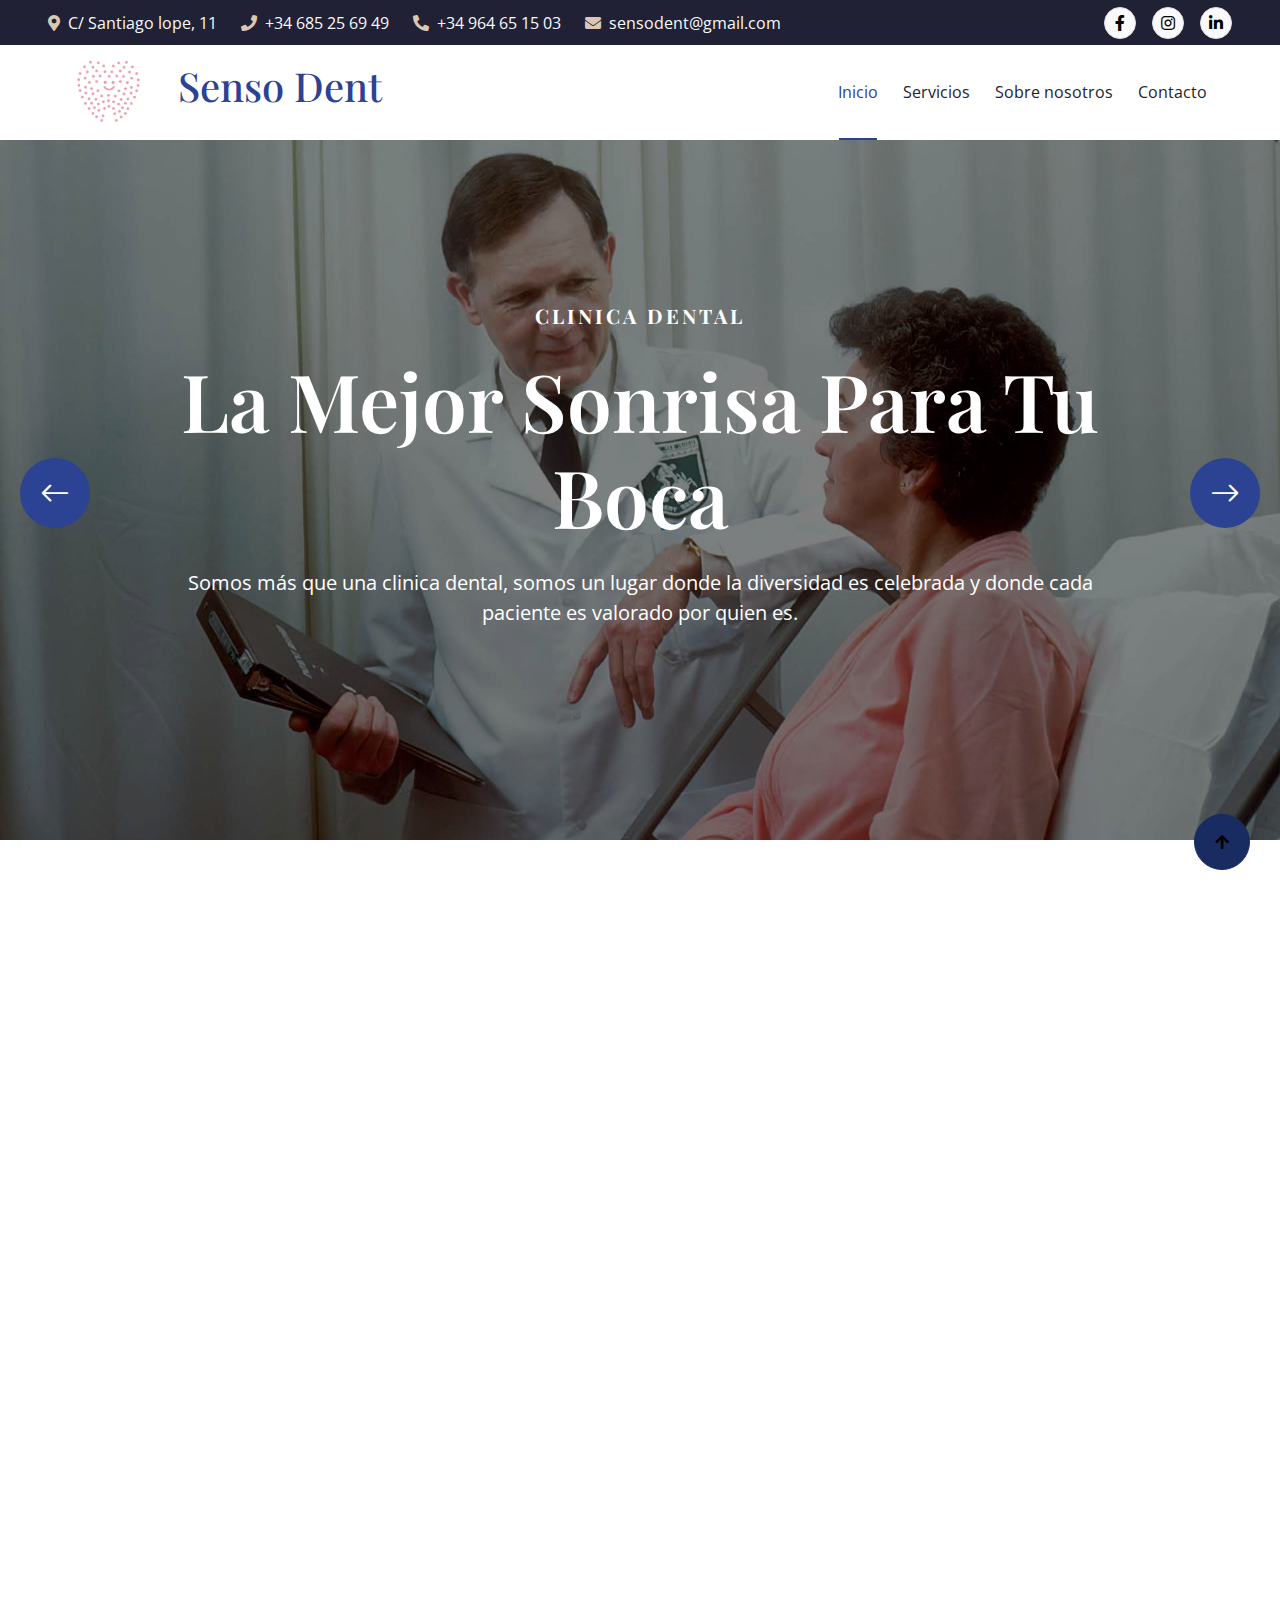
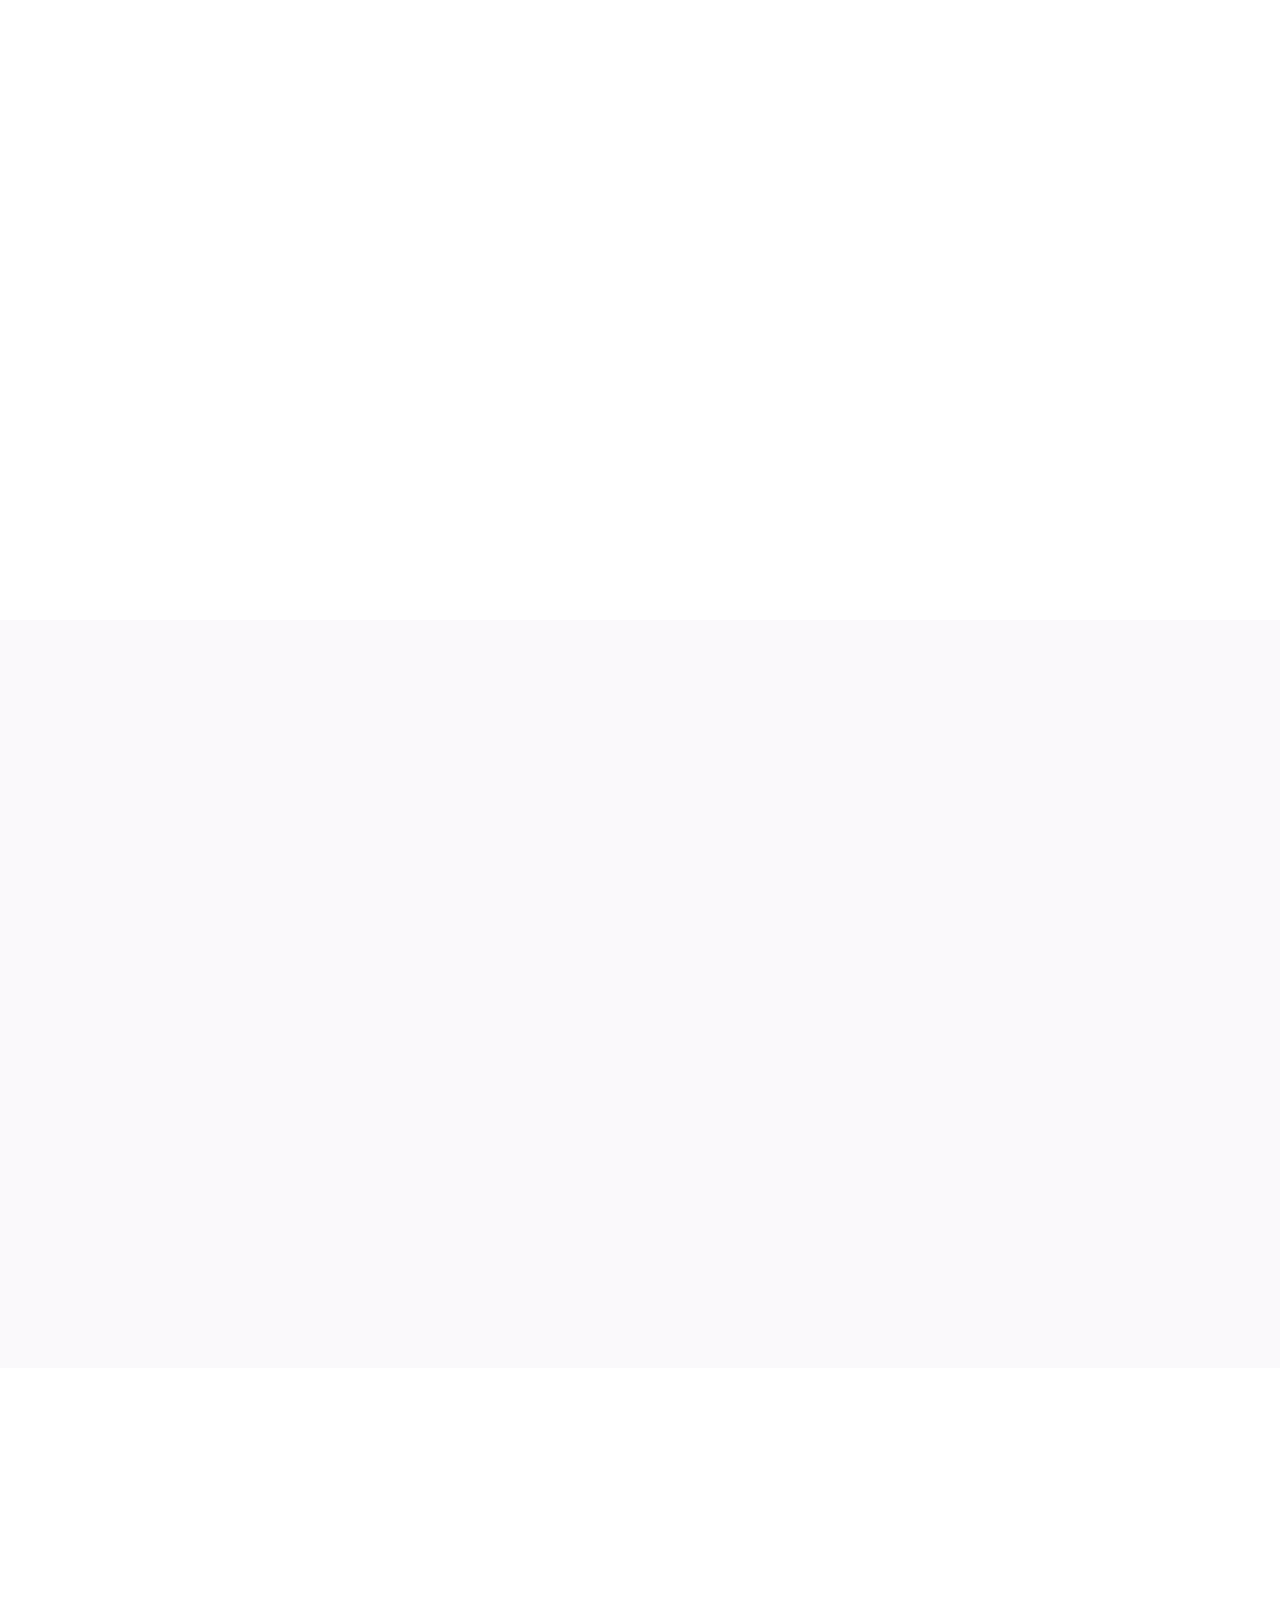
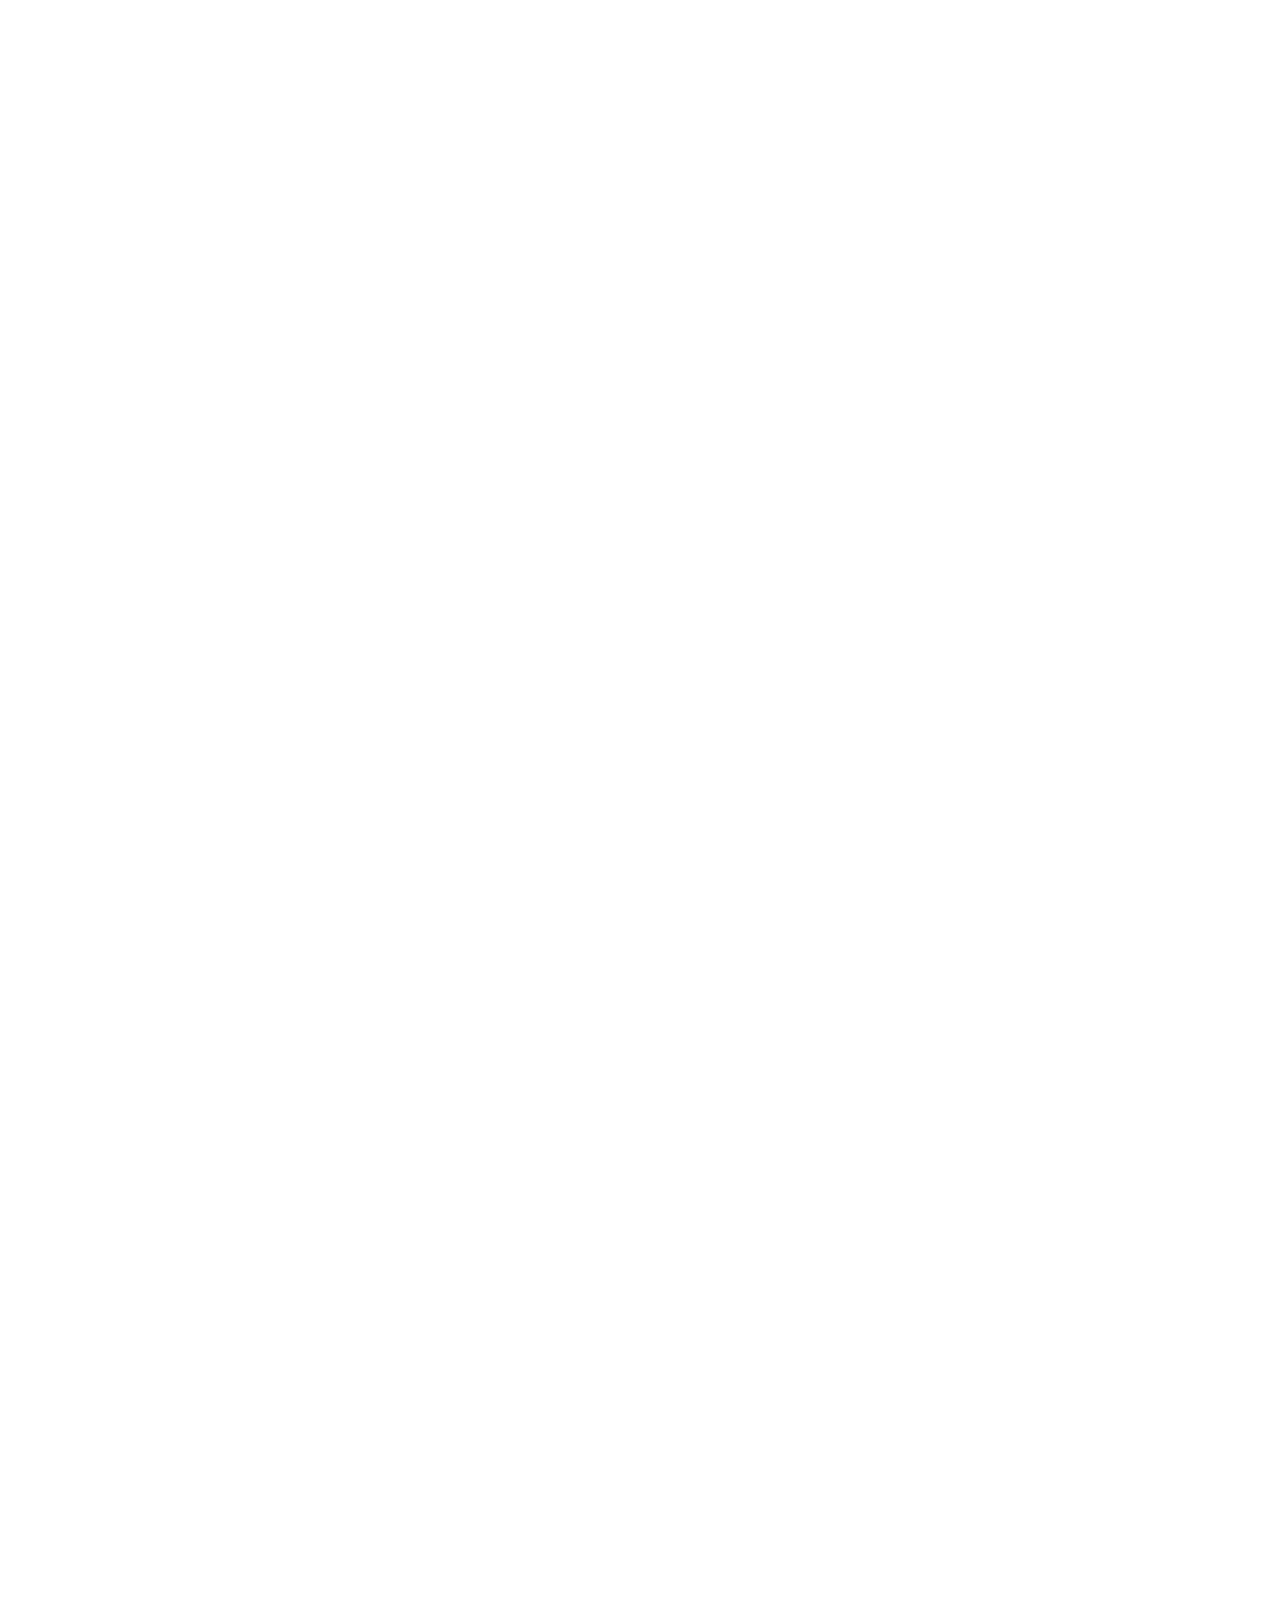
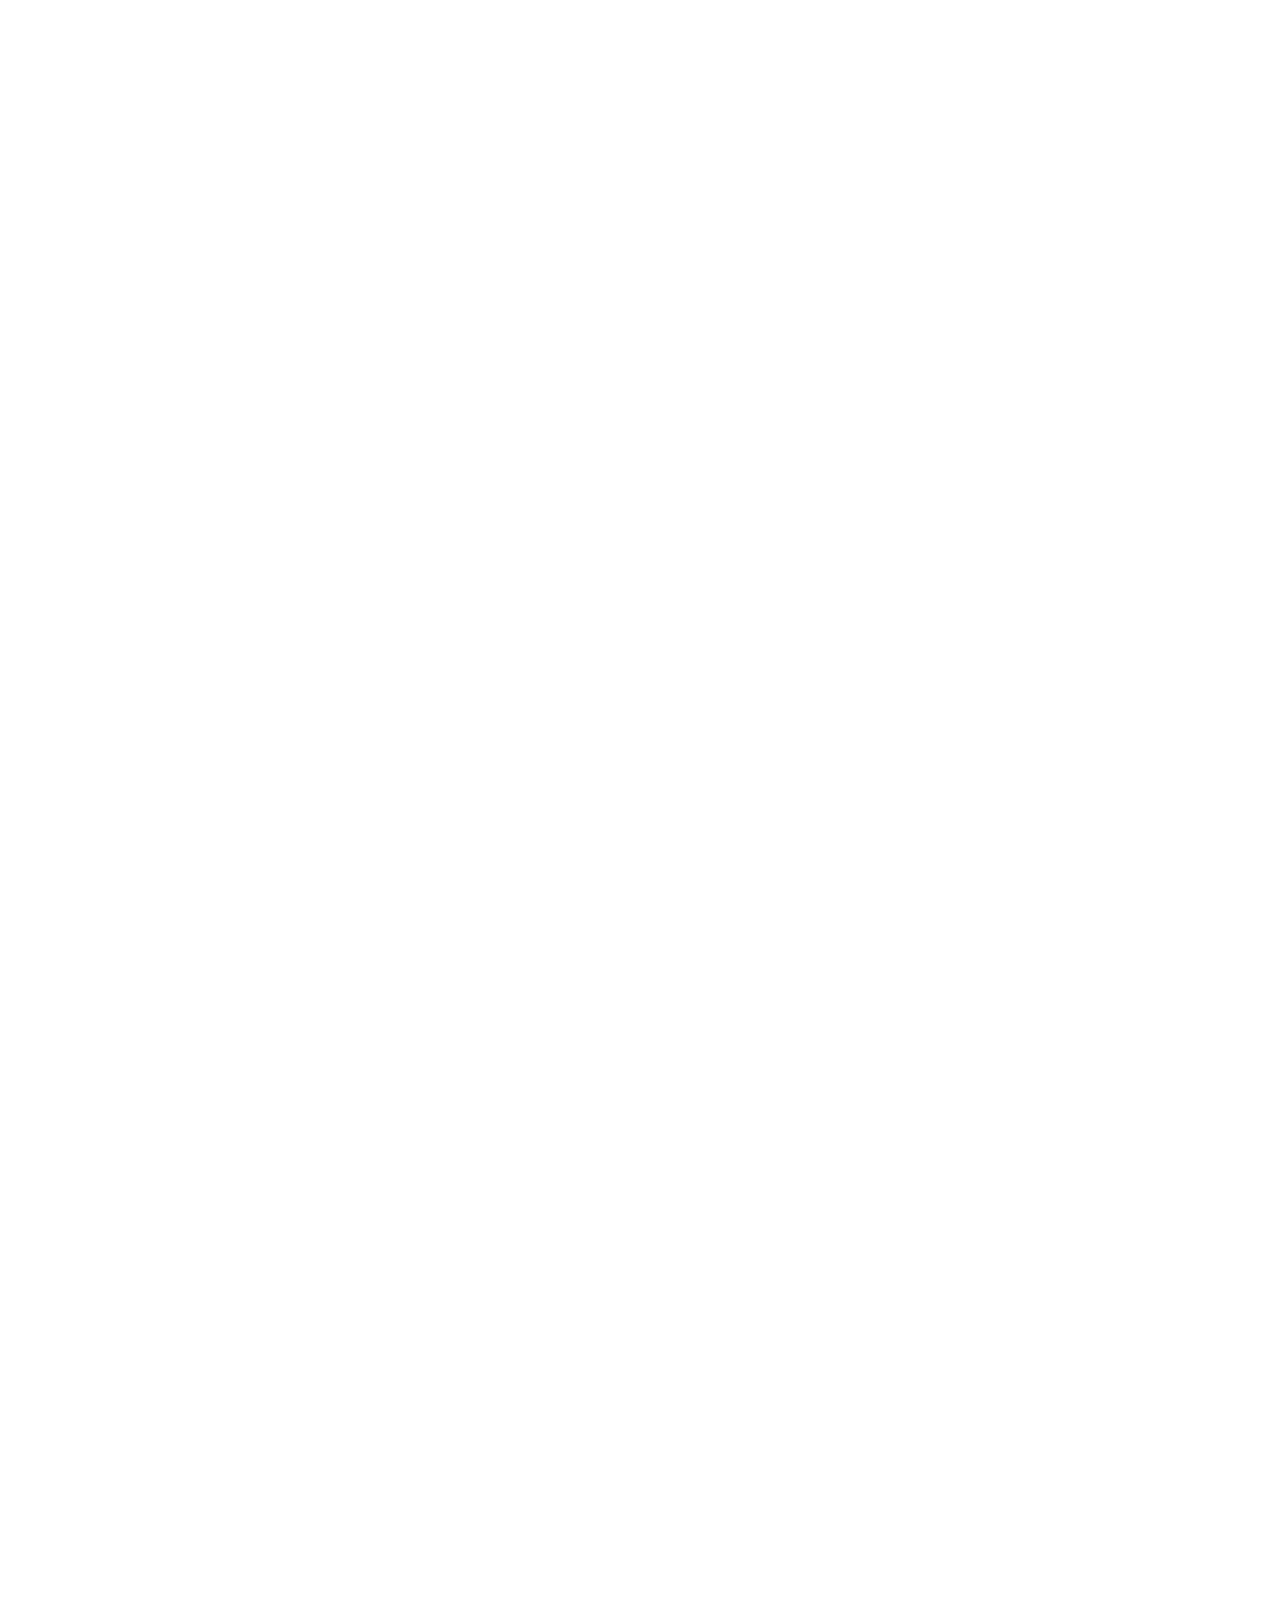
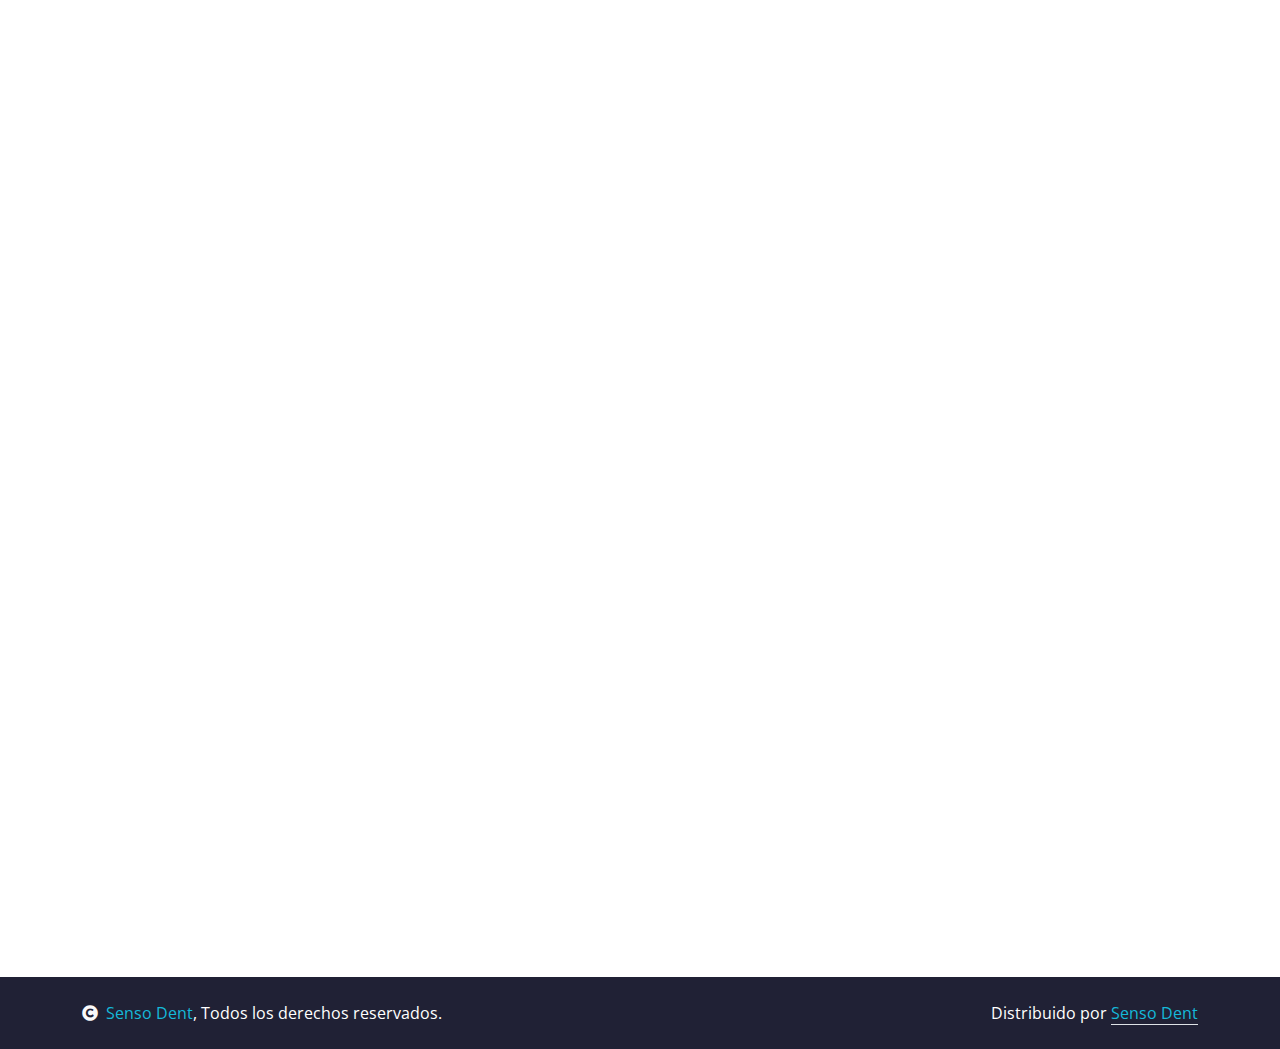
==== commit 2bb9897d: "Add files via upload" ====
--- a/index.html
+++ b/index.html
@@ -46,9 +46,9 @@
             <div class="row gx-0 align-items-center" style="height: 45px;">
                 <div class="col-lg-8 text-center text-lg-start mb-lg-0">
                     <div class="d-flex flex-wrap">
-                        <a href="https://maps.app.goo.gl/9MFZUwDy82KkMsB76" class="text-light me-4"><i class="fas fa-map-marker-alt text-primary me-2"></i>C/ Santiago lope, 13</a>
+                        <a href="https://maps.app.goo.gl/9MFZUwDy82KkMsB76" class="text-light me-4"><i class="fas fa-map-marker-alt text-primary me-2"></i>C/ Santiago lope, 11</a>
                         <a href="#" class="text-light me-4"><i class="fas fa-phone text-primary me-2"></i>+34 685 25 69 49</a>
-                        <a href="#" class="text-light me-4"><i class="fas fa-phone-alt text-primary me-2"></i>+96 964 65 15 03</a>
+                        <a href="#" class="text-light me-4"><i class="fas fa-phone-alt text-primary me-2"></i>+34 964 65 15 03</a>
                         <a href="#" class="text-light me-0"><i class="fas fa-envelope text-primary me-2"></i>sensodent@gmail.com</a>
                     </div>
                 </div>
@@ -88,7 +88,7 @@
             <!-- Carousel Start -->
             <div class="header-carousel owl-carousel">
                 <div class="header-carousel-item">
-                    <img src="img/carousel-1.jpg" class="img-fluid w-100" alt="Image">
+                    <img src="img/carousel-1.jpg" class="w-100" alt="Image">
                     <div class="carousel-caption">
                         <div class="carousel-caption-content p-3">
                             <h5 class="text-white text-uppercase fw-bold mb-4" style="letter-spacing: 3px;">Clinica dental</h5>
@@ -100,7 +100,7 @@
                     </div>
                 </div>
                 <div class="header-carousel-item">
-                    <img src="img/carousel-2.jpg" class="img-fluid w-100" alt="Image">
+                    <img src="img/carousel-2.jpg" class="w-100" alt="Image">
                     <div class="carousel-caption">
                         <div class="carousel-caption-content p-3">
                             <h5 class="text-white text-uppercase fw-bold mb-4" style="letter-spacing: 3px;">Clinica dental</h5>
@@ -111,6 +111,30 @@
                         </div>
                     </div>
                 </div>
+                <div class="header-carousel-item">
+                    <img src="img/carousel-3.jpg" class="w-100" alt="Image">
+                    <div class="carousel-caption">
+                        <div class="carousel-caption-content p-3">
+                            <h5 class="text-white text-uppercase fw-bold mb-4" style="letter-spacing: 3px;">Clinica dental</h5>
+                            <h1 class="display-1 text-capitalize text-white mb-4">La mejor sonrisa para tu boca</h1>
+                            <p class="mb-5 fs-5 animated slideInDown">Somos más que una clinica dental, somos un lugar donde la diversidad es celebrada y donde cada paciente es valorado por quien es.
+                            </p>
+                            
+                        </div>
+                    </div>
+                </div>
+                <div class="header-carousel-item">
+                    <img src="img/carousel-4.jpg" class="w-100" alt="Image">
+                    <div class="carousel-caption">
+                        <div class="carousel-caption-content p-3">
+                            <h5 class="text-white text-uppercase fw-bold mb-4" style="letter-spacing: 3px;">Clinica dental</h5>
+                            <h1 class="display-1 text-capitalize text-white mb-4">La mejor sonrisa para tu boca</h1>
+                            <p class="mb-5 fs-5 animated slideInDown">Somos más que una clinica dental, somos un lugar donde la diversidad es celebrada y donde cada paciente es valorado por quien es.
+                            </p>
+                            
+                        </div>
+                    </div>
+                </div>
             </div>
             <!-- Carousel End -->
         </div>
@@ -131,9 +155,9 @@
                     <div class="col-md-6 col-lg-4 col-xl-3 wow fadeInUp" data-wow-delay="0.1s">
                         <div class="service-item rounded">
                            <div class="service-img rounded-top">
-                                <img src="img/service-1.jpg" class="img-fluid rounded-top w-100" alt="">
+                                <img src="img/service-1.jpg" class="rounded-top w-100" alt="" height="200">
                            </div>
-                            <div class="service-content rounded-bottom bg-light p-4">
+                            <div class="service-content rounded-bottom bg-light p-4" style="height: 225px;">
                                 <div class="service-content-inner">
                                     <h5 class="mb-4">Prostodoncia</h5>
                                     <p class="mb-4">Especialidad dental enfocada en la restauración y el reemplazo de dientes para recuperar una sonrisa saludable y funcional.</p>
@@ -145,9 +169,9 @@
                     <div class="col-md-6 col-lg-4 col-xl-3 wow fadeInUp" data-wow-delay="0.3s">
                         <div class="service-item rounded">
                            <div class="service-img rounded-top">
-                                <img src="img/service-2.jpg" class="img-fluid rounded-top w-100" alt="">
+                                <img src="img/service-2.jpg" class="rounded-top w-100" alt="" height="200">
                            </div>
-                            <div class="service-content rounded-bottom bg-light p-4">
+                            <div class="service-content rounded-bottom bg-light p-4" style="height: 225px;">
                                 <div class="service-content-inner">
                                     <h5 class="mb-4">Endodoncia</h5>
                                     <p class="mb-4">Tratamiento dental especializado en la eliminación de infecciones y el dolor dentro de los conductos radiculares de los dientes.</p>
@@ -159,9 +183,9 @@
                     <div class="col-md-6 col-lg-4 col-xl-3 wow fadeInUp" data-wow-delay="0.5s">
                         <div class="service-item rounded">
                            <div class="service-img rounded-top">
-                                <img src="img/service-3.jpg" class="img-fluid rounded-top w-100" alt="">
+                                <img src="img/service-3.jpg" class="rounded-top w-100" alt="" height="200">
                            </div>
-                            <div class="service-content rounded-bottom bg-light p-4">
+                            <div class="service-content rounded-bottom bg-light p-4" style="height: 225px;">
                                 <div class="service-content-inner">
                                     <h5 class="mb-4">Odontopediatria</h5>
                                     <p class="mb-4">Especialidad dental dedicada al cuidado y tratamiento de dientes de los niños, garantizando su salud bucal desde temprana edad.</p>
@@ -173,9 +197,9 @@
                     <div class="col-md-6 col-lg-4 col-xl-3 wow fadeInUp" data-wow-delay="0.7s">
                         <div class="service-item rounded">
                            <div class="service-img rounded-top">
-                                <img src="img/service-4.jpg" class="img-fluid rounded-top w-100" alt="">
+                                <img src="img/service-4.jpg" class="rounded-top w-100" alt="" height="200">
                            </div>
-                            <div class="service-content rounded-bottom bg-light p-4">
+                            <div class="service-content rounded-bottom bg-light p-4" style="height: 225px;">
                                 <div class="service-content-inner">
                                     <h5 class="mb-4">Cirugia</h5>
                                     <p class="mb-4">Procedimientos quirúrgicos dentales para tratar y corregir diversas afecciones orales y maxilofaciales.</p>
@@ -187,9 +211,9 @@
                     <div class="col-md-6 col-lg-4 col-xl-3 wow fadeInUp" data-wow-delay="0.1s">
                         <div class="service-item rounded">
                            <div class="service-img rounded-top">
-                                <img src="img/service-5.jpg" class="img-fluid rounded-top w-100" alt="">
+                                <img src="img/service-5.jpg" class="rounded-top w-100" alt="" height="200">
                            </div>
-                            <div class="service-content rounded-bottom bg-light p-4">
+                            <div class="service-content rounded-bottom bg-light p-4" style="height: 225px;">
                                 <div class="service-content-inner">
                                     <h5 class="mb-4">Periodoncia</h5>
                                     <p class="mb-4">Especialidad dental enfocada en la prevención, diagnóstico y tratamiento de enfermedades de las encías y tejidos de soporte del diente.</p>
@@ -201,9 +225,9 @@
                     <div class="col-md-6 col-lg-4 col-xl-3 wow fadeInUp" data-wow-delay="0.3s">
                         <div class="service-item rounded">
                            <div class="service-img rounded-top">
-                                <img src="img/service-6.jpg" class="img-fluid rounded-top w-100" alt="">
+                                <img src="img/service-6.jpg" class="rounded-top w-100" alt="" height="200">
                            </div>
-                            <div class="service-content rounded-bottom bg-light p-4">
+                            <div class="service-content rounded-bottom bg-light p-4" style="height: 225px;">
                                 <div class="service-content-inner">
                                     <h5 class="mb-4">Odontologia general</h5>
                                     <p class="mb-4">Atención dental integral enfocada en la prevención, diagnóstico, tratamiento de enfermedades y condiciones orales comunes.</p>
@@ -214,9 +238,9 @@
                     <div class="col-md-6 col-lg-4 col-xl-3 wow fadeInUp" data-wow-delay="0.5s">
                         <div class="service-item rounded">
                            <div class="service-img rounded-top">
-                                <img src="img/service-7.jpg" class="img-fluid rounded-top w-100" alt="">
+                                <img src="img/service-7.jpg" class="rounded-top w-100" alt="" height="200">
                            </div>
-                            <div class="service-content rounded-bottom bg-light p-4">
+                            <div class="service-content rounded-bottom bg-light p-4" style="height: 225px;">
                                 <div class="service-content-inner">
                                     <h5 class="mb-4">Estética dental</h5>
                                     <p class="mb-4">Especialidad dental centrada en mejorar la apariencia de la sonrisa mediante diversos tratamientos cosméticos.</p>
@@ -228,9 +252,9 @@
                     <div class="col-md-6 col-lg-4 col-xl-3 wow fadeInUp" data-wow-delay="0.7s">
                         <div class="service-item rounded">
                            <div class="service-img rounded-top">
-                                <img src="img/service-8.jpg" class="img-fluid rounded-top w-100" alt="">
+                                <img src="img/service-8.jpg" class="rounded-top w-100" alt="" height="200">
                            </div>
-                            <div class="service-content rounded-bottom bg-light p-4">
+                            <div class="service-content rounded-bottom bg-light p-4" style="height: 225px;">
                                 <div class="service-content-inner">
                                     <h5 class="mb-4">Implantología</h5>
                                     <p class="mb-4">Especialidad dental dedicada a la colocación de implantes dentales para reemplazar dientes perdidos y restaurar la función y estética oral.</p>
@@ -254,9 +278,9 @@
                 <div class="row g-5 align-items-center">
                     <div class="col-lg-5 wow fadeInLeft" data-wow-delay="0.2s">
                         <div class="about-img pb-5 ps-5">
-                            <img src="img/about-1.jpg" class="img-fluid rounded w-100" style="object-fit: cover;" alt="Image">
-                            <div class="about-img-inner">
-                                <img src="img/about-2.jpg" class="img-fluid rounded-circle w-100 h-100" alt="Image">
+                            <img src="img/about-1.jpg" class="rounded w-100" style="object-fit: cover;" alt="Image" height="500">
+                            <div class="about-img-inner" style="width: 60%;">
+                                <img src="img/about-2.jpg" class="rounded-circle w-100 h-100" alt="Image">
                             </div>
                             <div class="about-experience"></div>
                         </div>
@@ -447,7 +471,7 @@
                                 </div>
                                 <div class="col-sm-6">
                                     <div class="video h-100">
-                                        <img src="img/videoImg.jpg" class="img-fluid rounded w-100 h-100" style="object-fit: cover;" alt="">
+                                        <img src="img/videoImg.jpg" class="rounded w-100 h-100" style="object-fit: cover;" alt="">
                                         <button type="button" class="btn btn-play" data-bs-toggle="modal" data-src="https://www.youtube.com/embed/DWRcNpR6Kdc" data-bs-target="#videoModal">
                                             <span></span>
                                         </button>
@@ -654,7 +678,7 @@
                     <div class="testimonial-item">
                         <div class="testimonial-inner p-5">
                             <div class="testimonial-inner-img mb-4">
-                                <img src="img/testimonial-img.jpg" class="img-fluid rounded-circle" alt="">
+                                <img src="img/testimonial-img.jpg" class="rounded-circle" alt="">
                             </div>
                             <p class="text-white fs-7">Lorem ipsum dolor, sit amet consectetur adipisicing elit. Asperiores nemo facilis tempora esse explicabo sed! Dignissimos quia ullam pariatur blanditiis sed voluptatum. Totam aut quidem laudantium tempora. Minima, saepe earum!
                             </p>
@@ -674,7 +698,7 @@
                     <div class="testimonial-item">
                         <div class="testimonial-inner p-5">
                             <div class="testimonial-inner-img mb-4">
-                                <img src="img/testimonial-img.jpg" class="img-fluid rounded-circle" alt="">
+                                <img src="img/testimonial-img.jpg" class="rounded-circle" alt="">
                             </div>
                             <p class="text-white fs-7">Lorem ipsum dolor, sit amet consectetur adipisicing elit. Asperiores nemo facilis tempora esse explicabo sed! Dignissimos quia ullam pariatur blanditiis sed voluptatum. Totam aut quidem laudantium tempora. Minima, saepe earum!
                             </p>
@@ -694,7 +718,7 @@
                     <div class="testimonial-item">
                         <div class="testimonial-inner p-5">
                             <div class="testimonial-inner-img mb-4">
-                                <img src="img/testimonial-img.jpg" class="img-fluid rounded-circle" alt="">
+                                <img src="img/testimonial-img.jpg" class="rounded-circle" alt="">
                             </div>
                             <p class="text-white fs-7">Lorem ipsum dolor, sit amet consectetur adipisicing elit. Asperiores nemo facilis tempora esse explicabo sed! Dignissimos quia ullam pariatur blanditiis sed voluptatum. Totam aut quidem laudantium tempora. Minima, saepe earum!
                             </p>
@@ -731,7 +755,7 @@
                     <div class="col-md-6 col-lg-6 col-xl-4 wow fadeInUp" data-wow-delay="0.1s">
                         <div class="blog-item rounded">
                             <div class="blog-img">
-                                <img src="img/blog-1.jpg" class="img-fluid w-100" alt="Image">
+                                <img src="img/blog-1.jpg" class="w-100" alt="Image">
                             </div>
                             <div class="blog-centent p-4">
                                 <div class="d-flex justify-content-between mb-4">
@@ -747,7 +771,7 @@
                     <div class="col-md-6 col-lg-6 col-xl-4 wow fadeInUp" data-wow-delay="0.3s">
                         <div class="blog-item rounded">
                             <div class="blog-img">
-                                <img src="img/blog-2.jpg" class="img-fluid w-100" alt="Image">
+                                <img src="img/blog-2.jpg" class="w-100" alt="Image">
                             </div>
                             <div class="blog-centent p-4">
                                 <div class="d-flex justify-content-between mb-4">
@@ -763,7 +787,7 @@
                     <div class="col-md-6 col-lg-6 col-xl-4 wow fadeInUp" data-wow-delay="0.5s">
                         <div class="blog-item rounded">
                             <div class="blog-img">
-                                <img src="img/blog-3.jpg" class="img-fluid w-100" alt="Image">
+                                <img src="img/blog-3.jpg" class="w-100" alt="Image">
                             </div>
                             <div class="blog-centent p-4">
                                 <div class="d-flex justify-content-between mb-4">
@@ -827,10 +851,10 @@
                     <div class="col-md-6 col-lg-6 col-xl-3">
                         <div class="footer-item d-flex flex-column">
                             <h4 class="mb-4 text-white">Contacto Info</h4>
-                            <a href=""><i class="fa fa-map-marker-alt me-2"></i> C/ Santiago lope, 13</a>
+                            <a href=""><i class="fa fa-map-marker-alt me-2"></i> C/ Santiago lope, 11</a>
                             <a href=""><i class="fas fa-envelope me-2"></i> sensodent@gmail.com</a>
                             <a href=""><i class="fas fa-phone me-2"></i> +34 685 25 69 49</a>
-                            <a href="" class="mb-3"><i class="fas fa-print me-2"></i> +96 964 65 15 03</a>
+                            <a href="" class="mb-3"><i class="fas fa-print me-2"></i> +34 964 65 15 03</a>
                         </div>
                     </div>
                 </div>
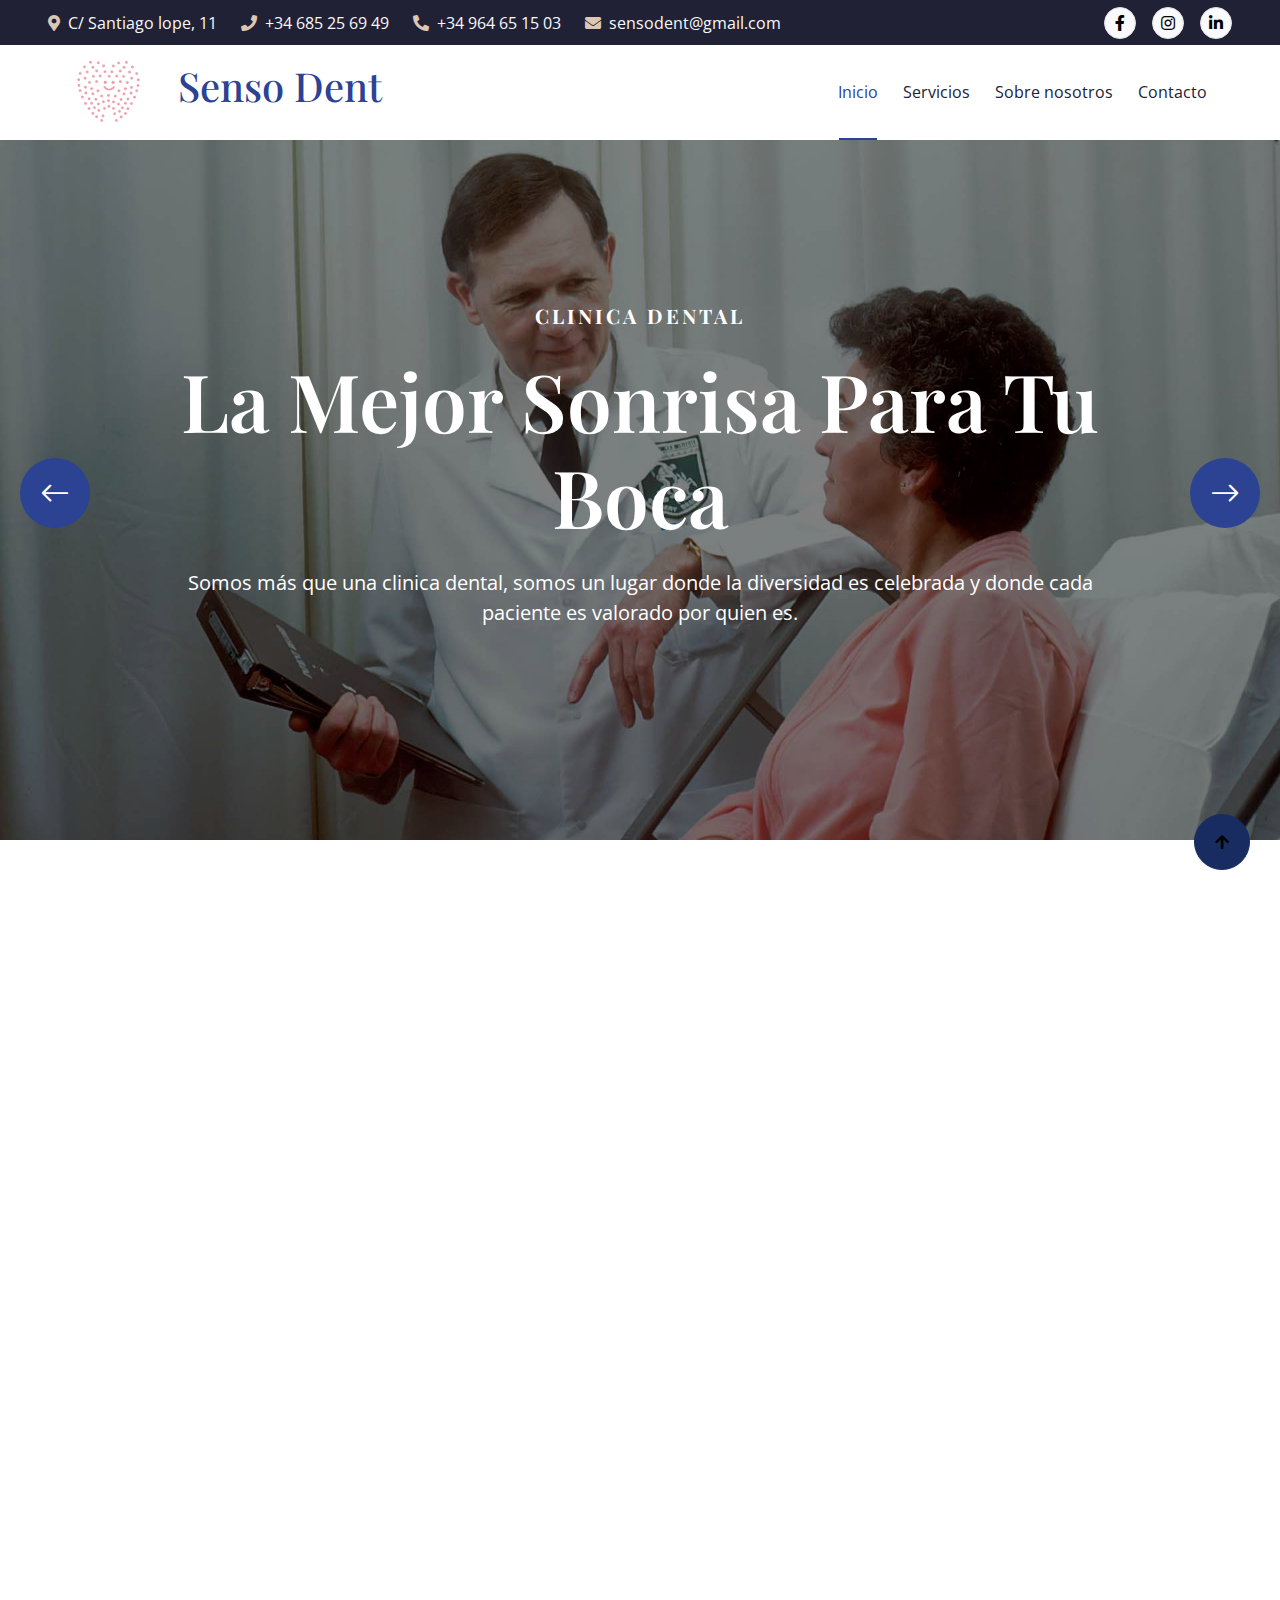
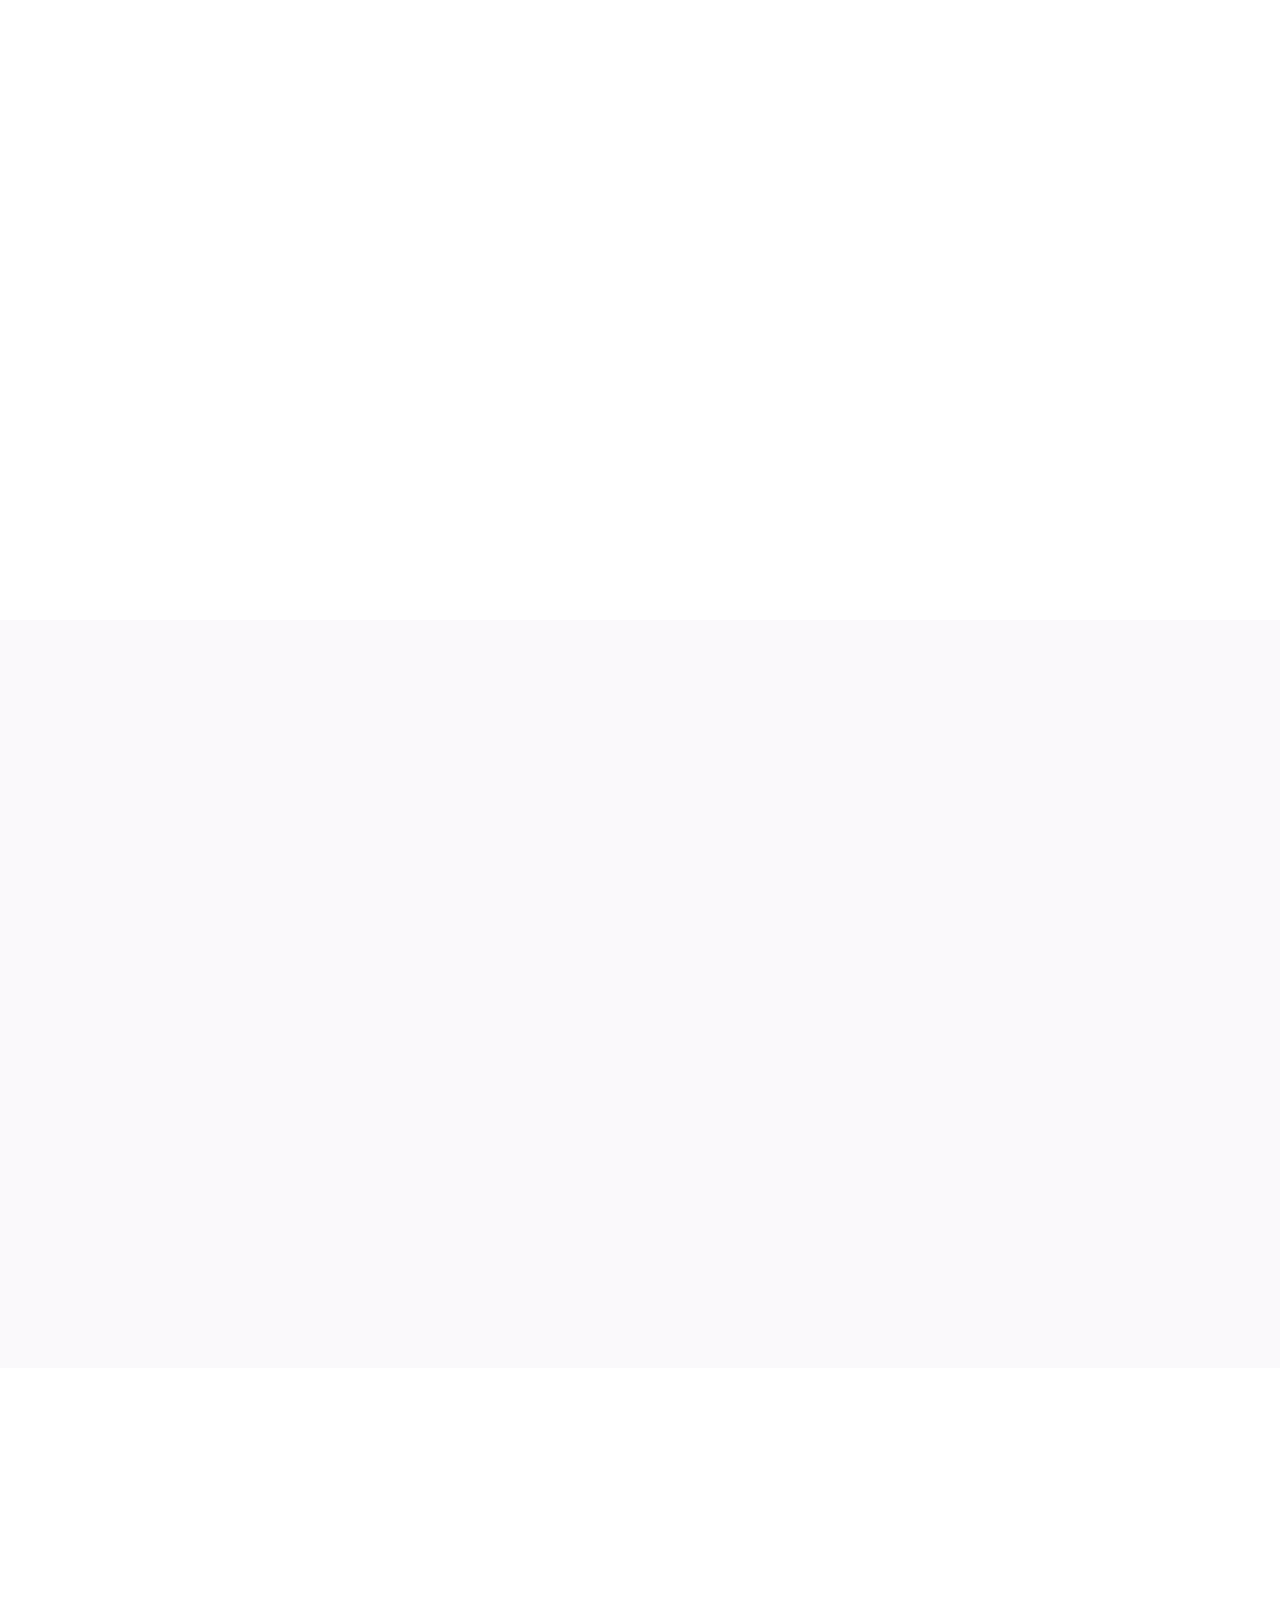
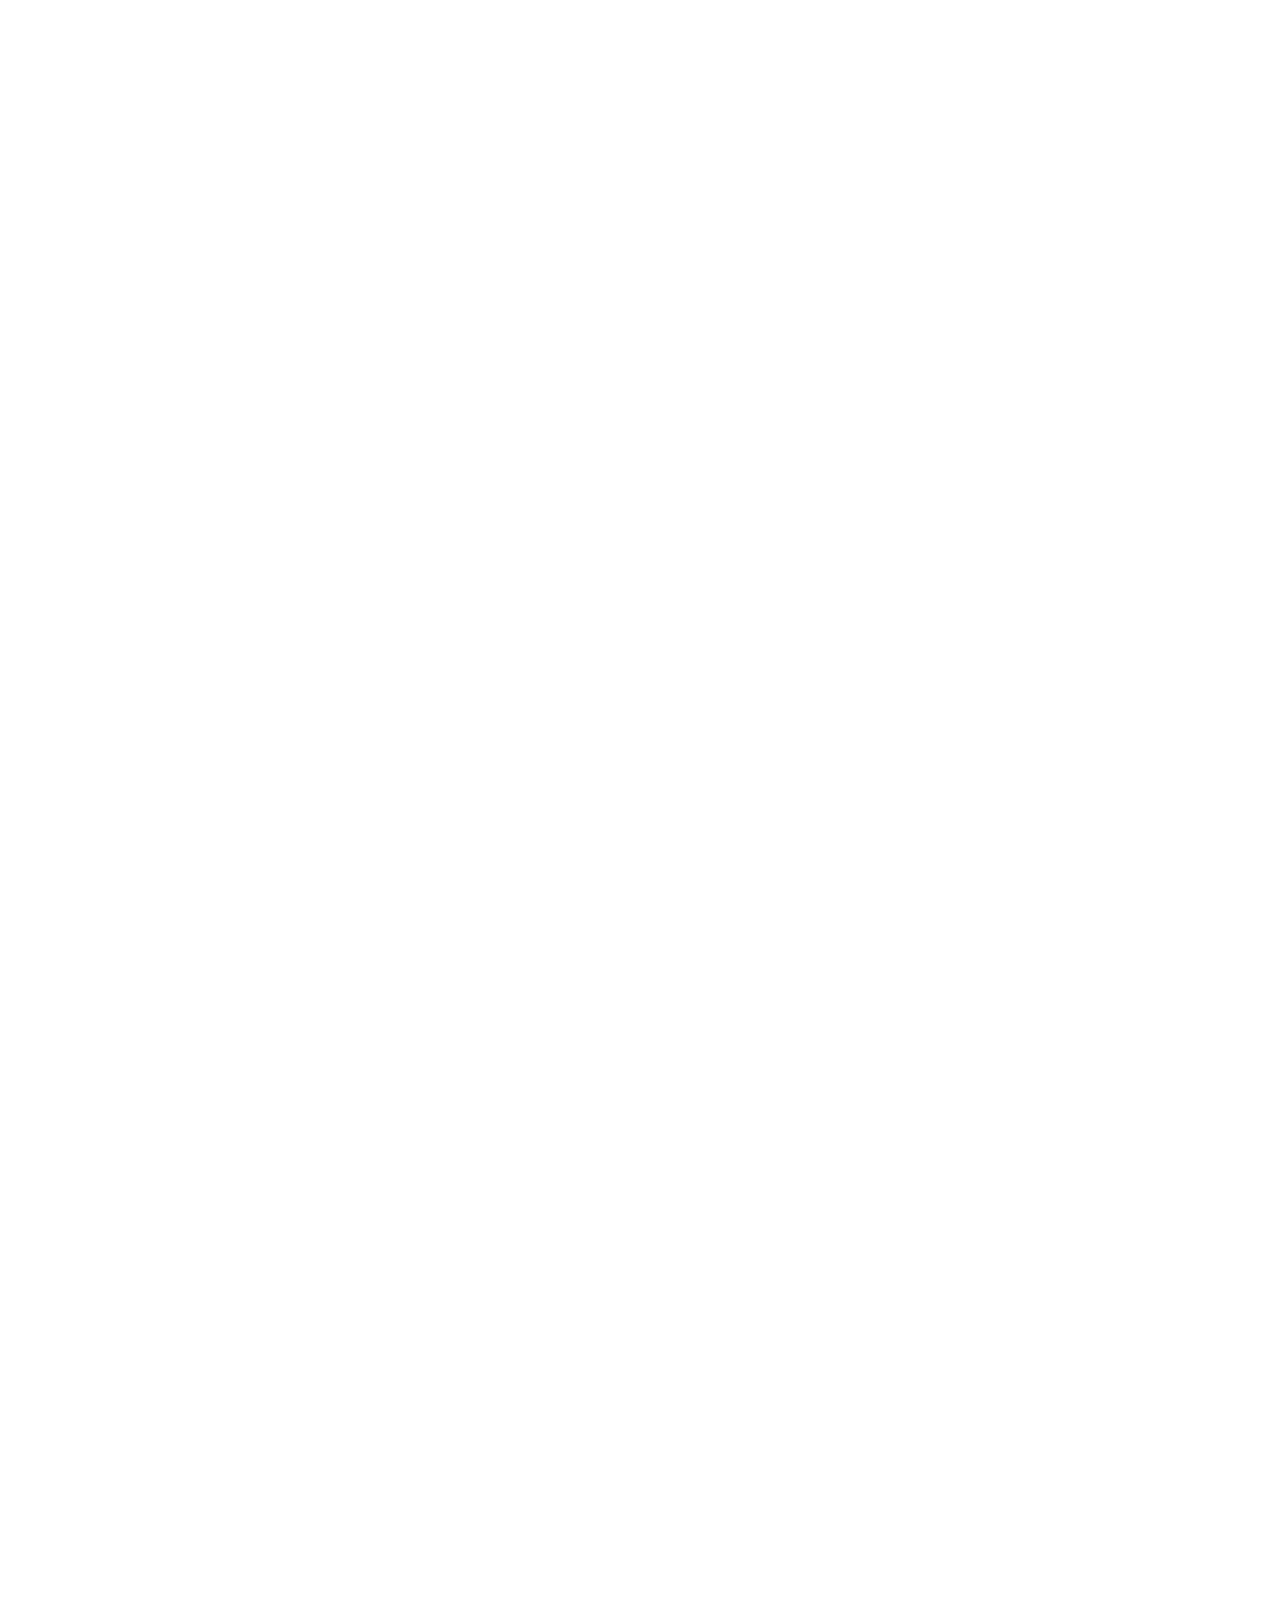
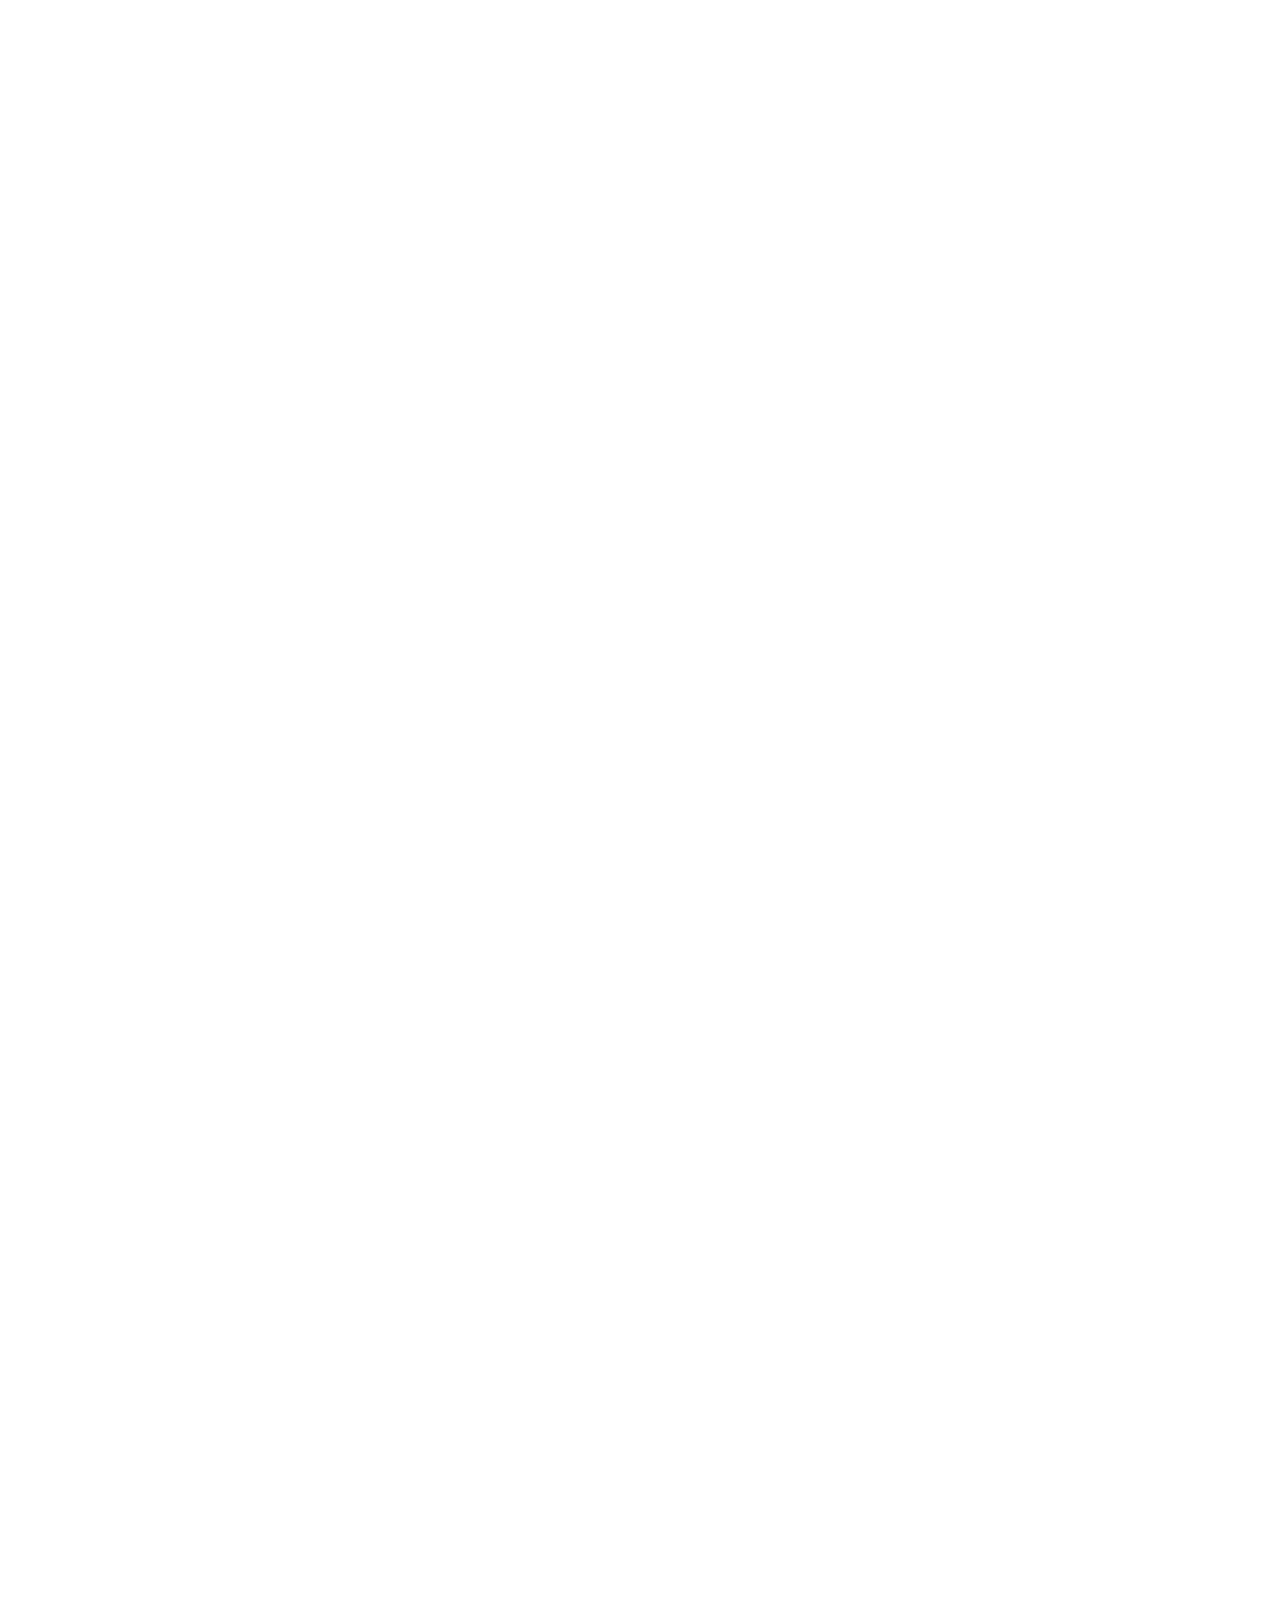
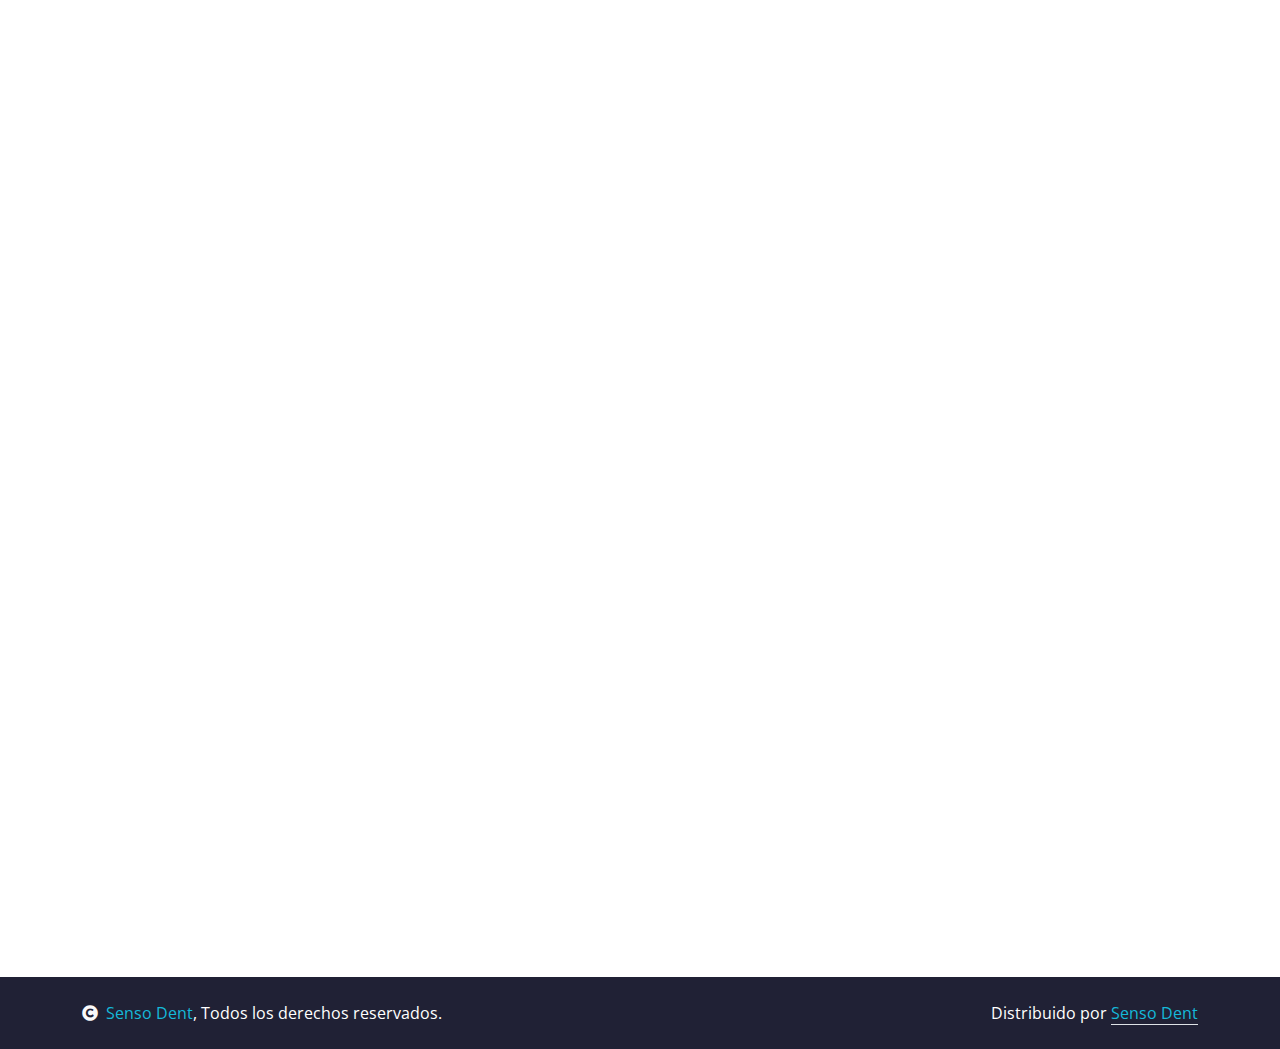
==== commit 2ce05805: "Add files via upload" ====
--- a/index.html
+++ b/index.html
@@ -465,7 +465,7 @@
                                             
                                         </div>
                                         <div class="text-start mb-4">
-                                            <a href="#" class="btn btn-primary rounded-pill text-white py-3 px-5">Más Detalles</a>
+                                            <a href="about.html" class="btn btn-primary rounded-pill text-white py-3 px-5">Más Detalles</a>
                                         </div>
                                     </div>
                                 </div>
@@ -826,26 +826,26 @@
                     <div class="col-md-6 col-lg-6 col-xl-3">
                         <div class="footer-item d-flex flex-column">
                             <h4 class="mb-4 text-white">Links</h4>
-                            <a href=""><i class="fas fa-angle-right me-2"></i> Sobre nosotros</a>
-                            <a href=""><i class="fas fa-angle-right me-2"></i> Contactanos</a>
+                            <a href="about.html"><i class="fas fa-angle-right me-2"></i> Sobre nosotros</a>
+                            <a href="contact.html"><i class="fas fa-angle-right me-2"></i> Contactanos</a>
                             <a href=""><i class="fas fa-angle-right me-2"></i> Política de privacidad</a>
                             <a href=""><i class="fas fa-angle-right me-2"></i> Terminos y condiciones</a>
-                            <a href=""><i class="fas fa-angle-right me-2"></i> Servicios</a>
-                            <a href=""><i class="fas fa-angle-right me-2"></i> Nuestro equipo</a>
+                            <a href="service.html"><i class="fas fa-angle-right me-2"></i> Servicios</a>
+                            <a href="about.html"><i class="fas fa-angle-right me-2"></i> Nuestro equipo</a>
                         </div>
                     </div>
                     <div class="col-md-6 col-lg-6 col-xl-3">
                         <div class="footer-item d-flex flex-column">
                             <h4 class="mb-4 text-white">Servicios dentales</h4>
-                            <a href=""><i class="fas fa-angle-right me-2"></i> Todos los servicios</a>
-                            <a href=""><i class="fas fa-angle-right me-2"></i> Prostodoncia</a>
-                            <a href=""><i class="fas fa-angle-right me-2"></i> Endodoncia</a>
-                            <a href=""><i class="fas fa-angle-right me-2"></i> Odontopediatria</a>
-                            <a href=""><i class="fas fa-angle-right me-2"></i> Cirugia</a>
-                            <a href=""><i class="fas fa-angle-right me-2"></i> Periodoncia</a>
-                            <a href=""><i class="fas fa-angle-right me-2"></i> Odontologia general</a>
-                            <a href=""><i class="fas fa-angle-right me-2"></i> Estética dental</a>
-                            <a href=""><i class="fas fa-angle-right me-2"></i> Implantología</a>
+                            <a href="service.html"><i class="fas fa-angle-right me-2"></i> Todos los servicios</a>
+                            <a href="service.html"><i class="fas fa-angle-right me-2"></i> Prostodoncia</a>
+                            <a href="service.html"><i class="fas fa-angle-right me-2"></i> Endodoncia</a>
+                            <a href="service.html"><i class="fas fa-angle-right me-2"></i> Odontopediatria</a>
+                            <a href="service.html"><i class="fas fa-angle-right me-2"></i> Cirugia</a>
+                            <a href="service.html"><i class="fas fa-angle-right me-2"></i> Periodoncia</a>
+                            <a href="service.html"><i class="fas fa-angle-right me-2"></i> Odontologia general</a>
+                            <a href="service.html"><i class="fas fa-angle-right me-2"></i> Estética dental</a>
+                            <a href="service.html"><i class="fas fa-angle-right me-2"></i> Implantología</a>
                         </div>
                     </div>
                     <div class="col-md-6 col-lg-6 col-xl-3">
--- a/css/style.css
+++ b/css/style.css
@@ -790,7 +790,7 @@
 }
 
 .team .team-item:hover .team-content {
-    background: var(--bs-primary);
+    background: #f594a8;
     color: var(--bs-white);
 }
 /*** Team End ***/
